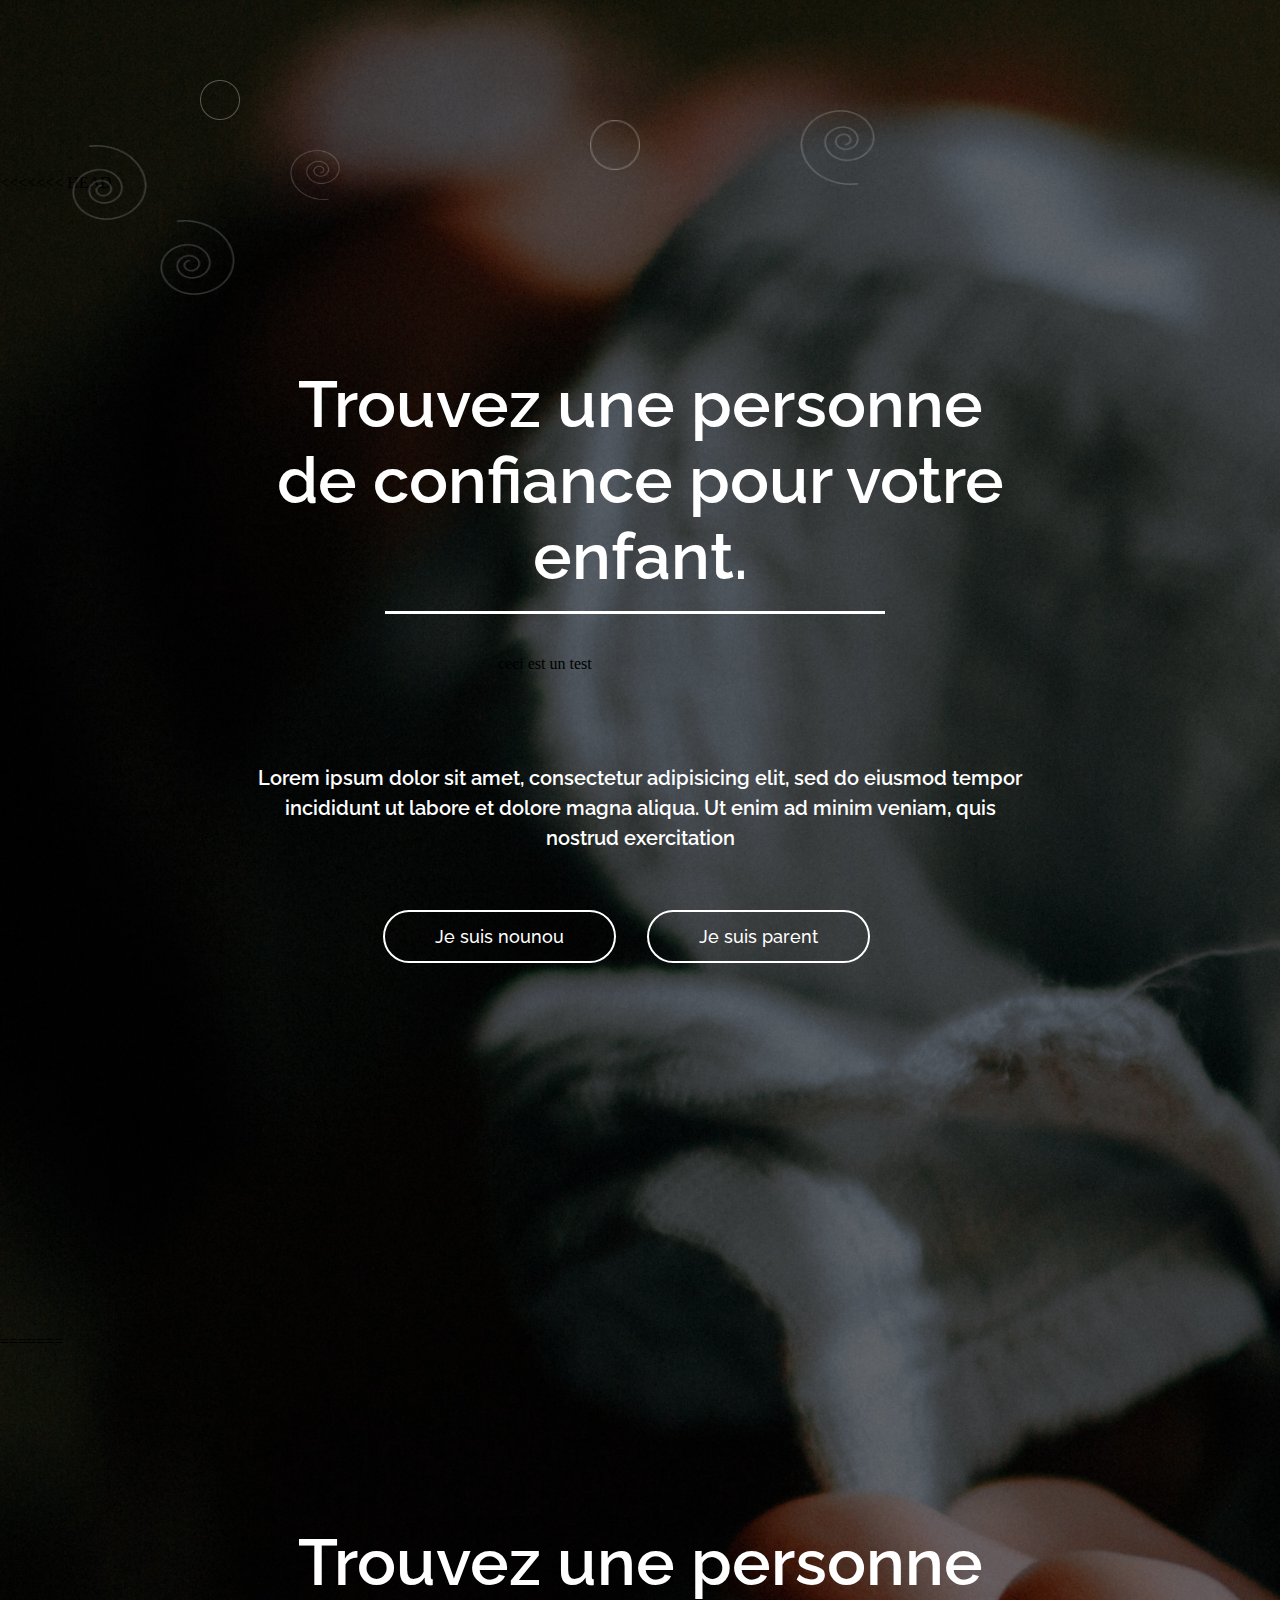
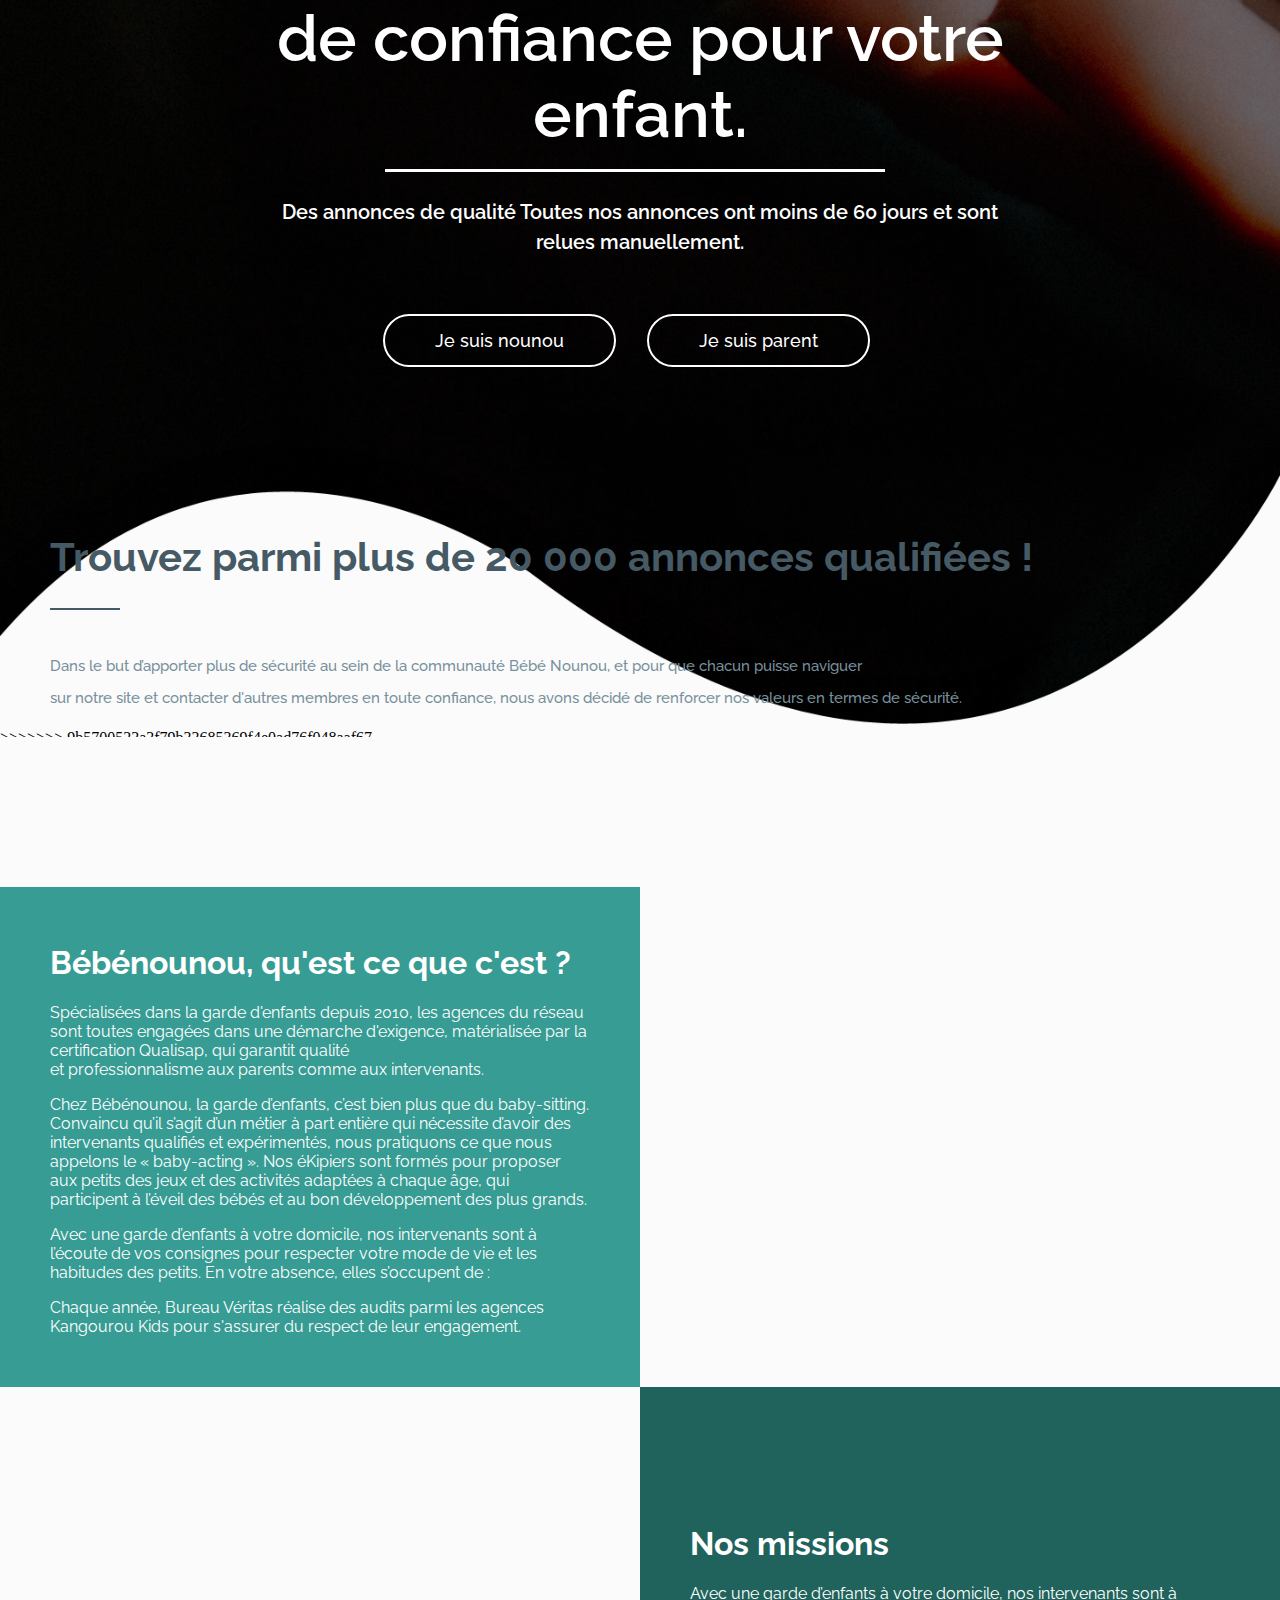
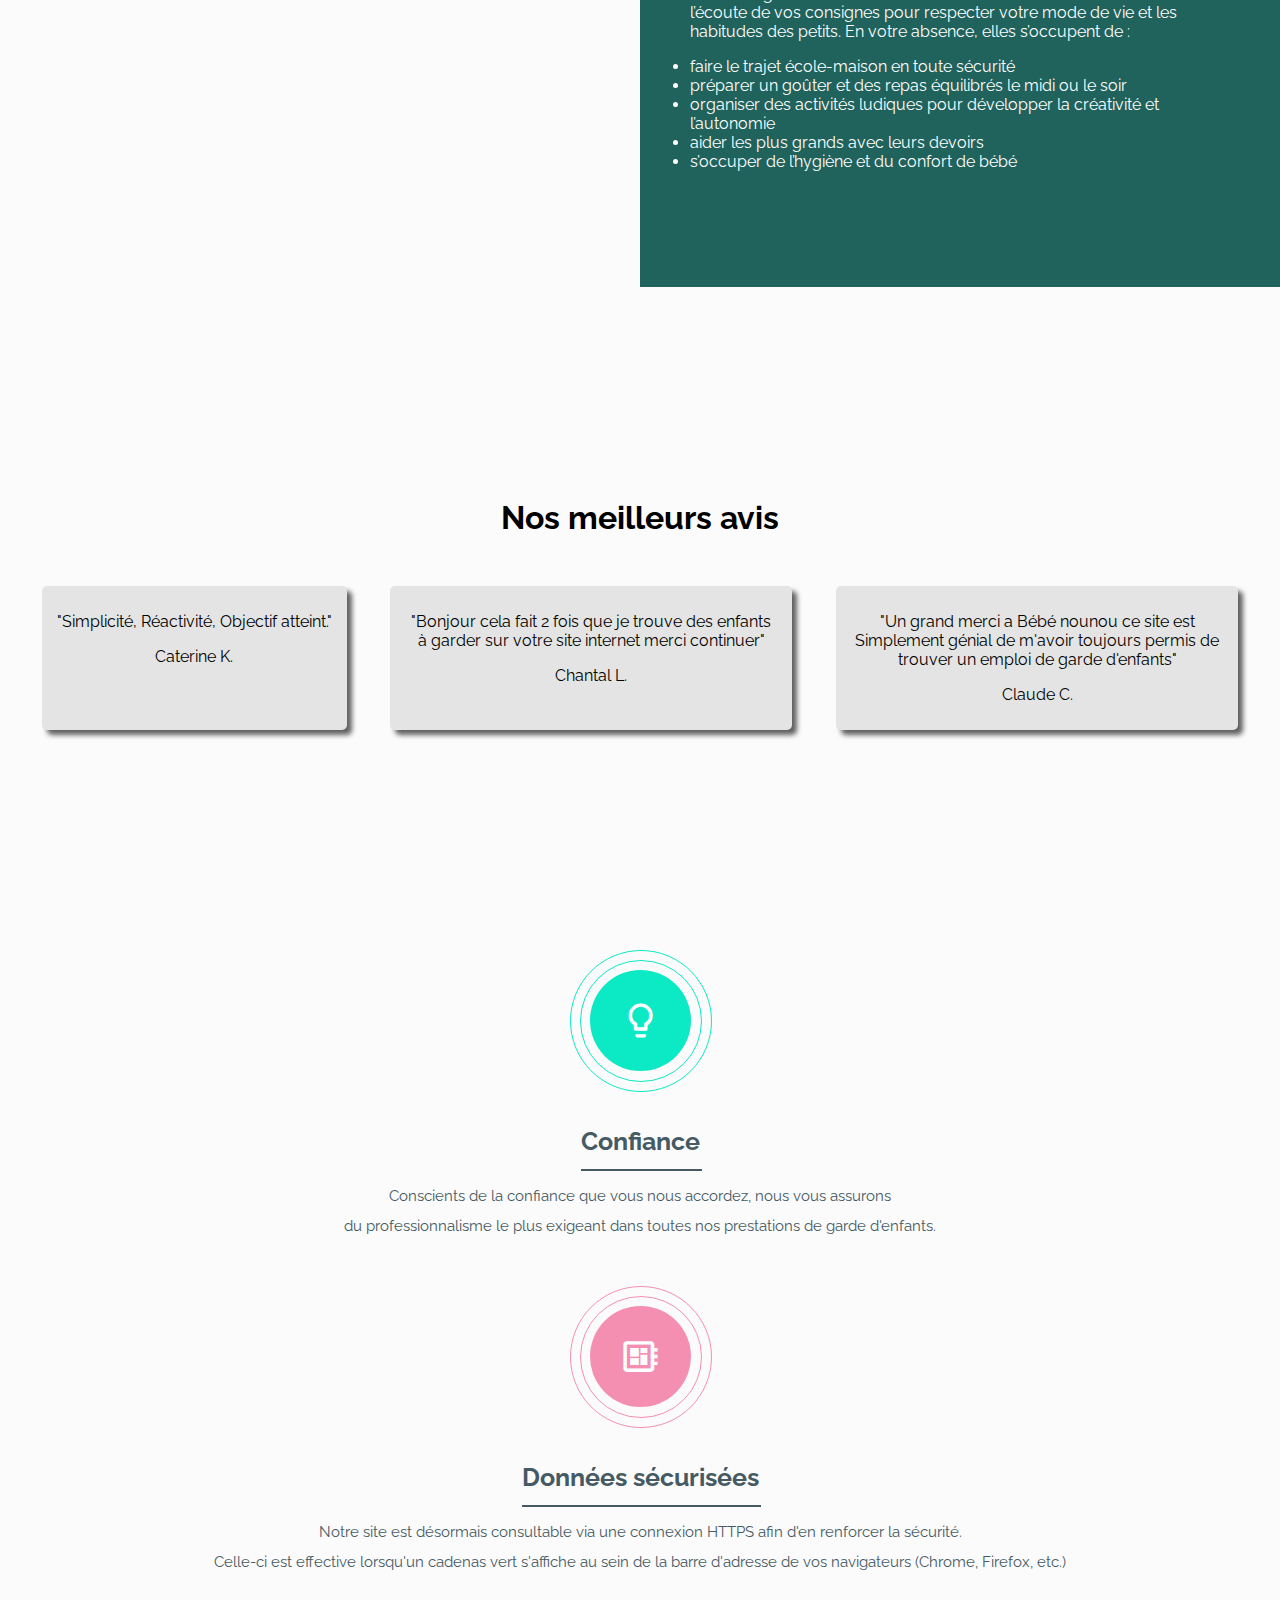
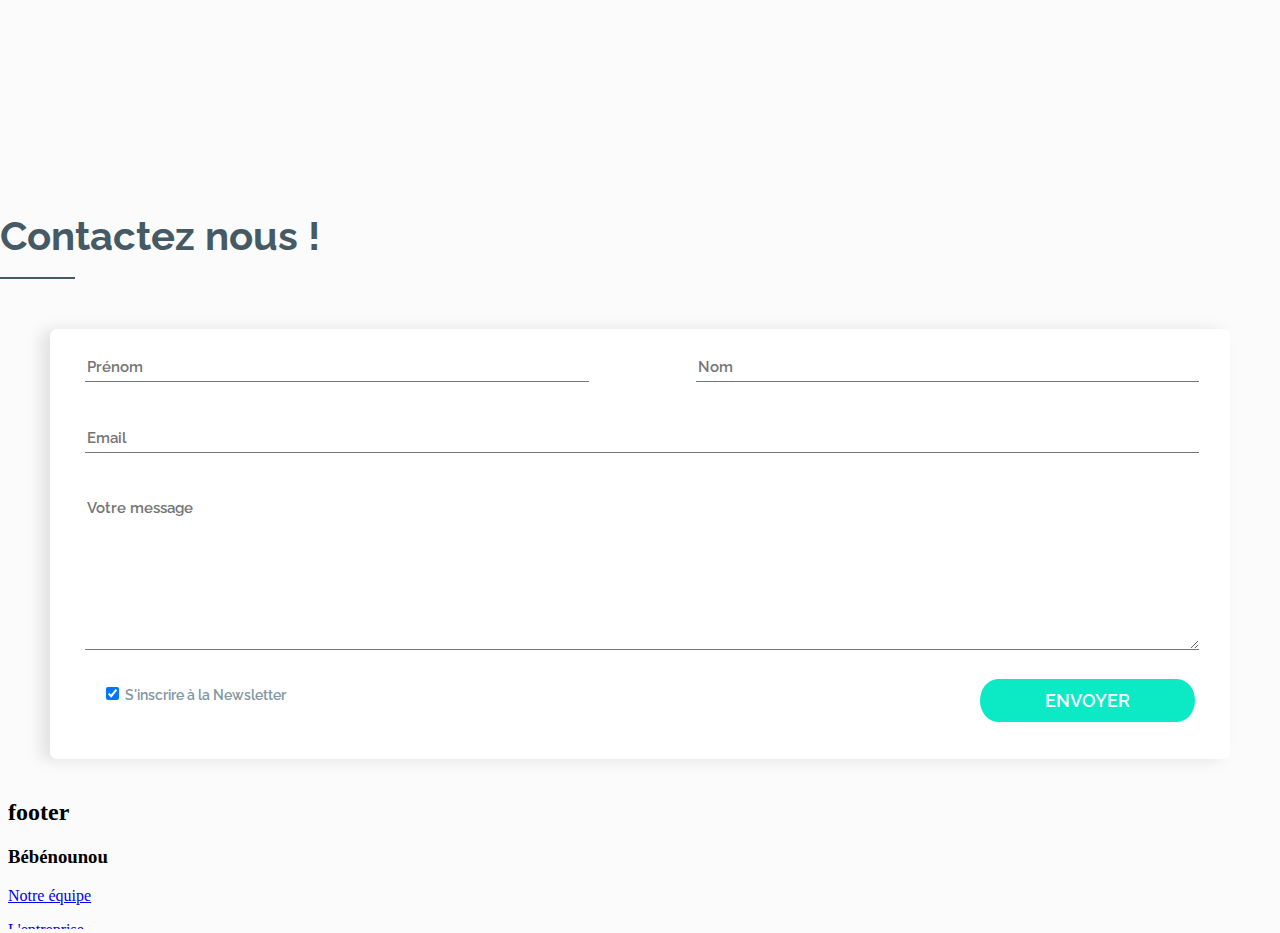
==== index.html @ 06d7672f "problem" ====
<!DOCTYPE html>
<html lang="fr">

<head>
    <meta charset="UTF-8">
    <meta name="viewport" content="width=device-width, initial-scale=1">
    <title>Bébé Nounou</title>
    <link href="https://fonts.googleapis.com/css?family=Croissant+One" rel="stylesheet">
    <link href="https://fonts.googleapis.com/css?family=Raleway:400,500,600,700,800,900" rel="stylesheet">
    <link href="https://fonts.googleapis.com/icon?family=Material+Icons" rel="stylesheet">

    <link rel="stylesheet" href="style.css">
    <link rel="stylesheet" href="responsive.css">
</head>

<body>

<!-- HEADER -->

<div class="wrapper">
    <header class="header">
        <div class="container container-shape-white">
                <img class="shepe1" src="img/shepe1.png" alt="">
                <img class="shepe2" src="img/shepe2.png" alt="">
                <img class="shepe3" src="img/shepe2.png" alt="">
                <img class="shepe4" src="img/shepe2.png" alt="">
                <img class="shepe5" src="img/shepe1.png" alt="">
                <img class="shepe6" src="img/shepe2.png" alt="">
<!-- NAVBAR -->
        <iframe  frameborder=0
                    marginheight=0
                    marginwidth=0
                    hspace=0
                    vspace=0 src="navbar.html" id="navbar" class="navbar-iframe">
        </iframe>

<<<<<<< HEAD
                <div class="row">
                    
                        <div class="header-text">
                            <h1>Trouvez une personne de confiance pour votre enfant.</h1>
                            <iframe src="test.html" title="test" height="100px"></iframe>
                            <p>Lorem ipsum dolor sit amet, consectetur adipisicing elit, sed do eiusmod tempor <br> incididunt ut labore et dolore magna aliqua. Ut enim ad minim veniam, quis <br> nostrud exercitation</p>
                            <button>Je suis nounou</button>
                            <button>Je suis parent</button>
                        </div>
                    
=======
<!-- NAVBAR -->                    
              
        <div class="row row-header-text">

                <div class="header-text">
                        <h1>Trouvez une personne de confiance pour votre enfant.</h1>
                        <p>Des annonces de qualité
                            Toutes nos annonces ont moins de 60 jours et sont relues manuellement.</p>
                        <button>Je suis nounou</button>
                        <button>Je suis parent</button>
                 </div>

        </div>
                <img class="shape-white" src="./img/header-shepe-white.png" alt="">
                <div class="row row-another-text">

                    <div class="another-text">
                        <h3>Trouvez parmi plus de 20 000 annonces qualifiées !</h3>
                        <p>Dans le but d’apporter plus de sécurité au sein de la communauté Bébé Nounou, et pour que
                            chacun puisse naviguer <br> sur notre site et contacter d'autres membres en toute
                            confiance, nous avons décidé de renforcer nos valeurs en termes de sécurité.</p>
                    </div>
>>>>>>> 9b5700523a3f79b33685369f4e0ad76f048aaf67
                </div>
            </div>
    </header>

<!-- HEADER -->

<!-- CONCEPT -->

        <section class="concept">
                <div class="bebenounou concept-text">
                    <div class="concept-text-container">
                        
                        <h1 >Bébénounou, qu'est ce que c'est ?</h1> 
                        <p >Spécialisées dans la garde d'enfants depuis 2010, les agences du réseau<br>sont toutes engagées dans une démarche d'exigence, matérialisée par la certification Qualisap, qui garantit qualité <br> et professionnalisme aux parents comme aux intervenants.
                            <p>Chez Bébénounou, la garde d’enfants, c’est bien plus que du baby-sitting. Convaincu qu’il s’agit d’un métier à part entière qui nécessite d’avoir des intervenants qualifiés et expérimentés, nous pratiquons ce que nous appelons le « baby-acting ». Nos éKipiers sont formés pour proposer aux petits des jeux et des activités adaptées à chaque âge, qui participent à l’éveil des bébés et au bon développement des plus grands. </p>
                            <p>Avec une garde d’enfants à votre domicile, nos intervenants sont à l’écoute de vos consignes pour respecter votre mode de vie et les habitudes des petits. En votre absence, elles s’occupent de : </p>
                            
                            Chaque année, Bureau Véritas réalise des audits parmi les agences Kangourou Kids pour s'assurer du respect de leur engagement.</p>
                        </div>
                    </div>
                    <div class="concept-image concept-image-1"></div>
                    <div class="concept-image concept-image-2"></div>
                    <div class="missions concept-text">
                        <div class="concept-text-container">
                        
                        <h1 >Nos missions</h1>
                        <p>Avec une garde d’enfants à votre domicile, nos intervenants sont à l’écoute de vos consignes pour respecter votre mode de vie et les habitudes des petits. En votre absence, elles s’occupent de : </p>
                        <li>faire le trajet école-maison en toute sécurité</li>
                        <li>préparer un goûter et des repas équilibrés le midi ou le soir</li>
                        <li>organiser des activités ludiques pour développer la créativité et l’autonomie</li>
                        <li>aider les plus grands avec leurs devoirs</li>
                        <li>s’occuper de l’hygiène et du confort de bébé</li>
                    </div>
                  
                </div>
                </section>
                
<!-- CONCEPT -->

<!-- OPINIONS -->

        <section class="opinions">
          <h1>Nos meilleurs avis</h1>
              <div class="text-opinion">
                  <div class="main-content">   
                      <p> "Simplicité, Réactivité, Objectif atteint." </p>
                      <div class="auteur"> <p>Caterine K.</p></div>
                    </div>
                    <div class="main-content">   
                        <p> "Bonjour cela fait 2 fois que je trouve des enfants à garder sur votre site internet merci continuer" </p>
                        <div class="auteur"> <p>Chantal L.</p></div>
                    </div>
                    <div class="main-content">   
                        <p> "Un grand merci a Bébé nounou ce site est Simplement génial de m'avoir toujours permis de trouver un emploi de garde d'enfants" </p>
                        <div class="auteur"> <p>Claude C.</p></div>
                    </div>
            </div>
       
        </section>

<!-- OPINIONS -->

<!-- DEVELOPMENT -->

        <section class="development">
            <div class="container">
                <div class="row ">

                    <div class="design-development one">
                        <i class="material-icons">lightbulb_outline</i>
                        <h2>Confiance</h2>
                        <p>Conscients de la confiance que vous nous accordez, nous vous assurons <br> du professionnalisme le plus exigeant dans toutes nos prestations de garde d'enfants.</p>
                    </div>
                    <div class="design-development two">
                        <i class="material-icons">developer_board</i>
                        <h2>Données sécurisées</h2>
                        <p>Notre site est désormais consultable via une connexion HTTPS afin d'en renforcer la sécurité.<br> Celle-ci est effective lorsqu'un cadenas vert s'affiche au sein de la barre d'adresse de vos navigateurs (Chrome, Firefox, etc.)</p>
                    </div>

                </div>
            </div>
        </section>
        <section class="contact">
            <div class="container">
                <div class="row">
                    <div class="section3">
                        <div class="contact-text">
                            <h2>Contactez nous !</h2>
                        </div>
                    </div>
                    <div class="section3">
                        <div class="contact-form">
                            <form action="#" method="post">
                                <div class="first">
                                    <input type="text" name="" placeholder="Prénom">
                                </div>
                                <div class="last">
                                    <input type="text" name="" placeholder="Nom">
                                </div>
                                <div class="email">
                                    <input type="email" name="" placeholder="Email">
                                </div>
                                <div class="message">
                                    <textarea placeholder="Votre message"></textarea>
                                </div>
                                <div class="checkbox-submit">
                                    <div class="checkbox">
                                        <label><input type="checkbox" name="" checked> S'inscrire à la
                                            Newsletter</label>
                                    </div>
                                    <div class="submit">
                                        <input type="submit" value="ENVOYER">
                                    </div>
                                </div>
                            </form>
                        </div>
                    </div>
                </div>
            </div>
        </section>

<!-- DEVELOPMENT -->

 <!-- FOOTER -->

 <iframe frameborder=0
 src="footer.html" id="footer" class="footer-iframe">
        </iframe>

<!-- FOOTER -->

</body>

</html>
---- style.css ----
body {
  background: #fbfbfb;
  margin: 0;
  padding: 0;
}


iframe {
  border: none;
}


/* HEADER */

/* NAVBAR */

iframe {
  border: none;
}

.navbar-iframe {
  width: 100%;
}

/* NAVBAR */


header::after {
  content: "";
  clear: both;
  display: block;
}

.logo {
  float: left;
  margin: 0;
  width: 150px;
  padding: 50px;
}

.wrapper header.header::before {
  content: "";
  position: absolute;
  top: 0;
  right: 0;
  bottom: 0;
  left: 0;
  background-image: linear-gradient(to bottom right, #000000, #000000);
  opacity: 0.6;
}
.wrapper header.header {
  background-image: url("img/header-bg.jpg");
  background-size: 100% auto;
  background-repeat: no-repeat;
  background-size: cover;
  height: auto;
  overflow: hidden;
  padding-top: 20px;
  position: relative;
}

.wrapper header.header .container {
  position: relative;
}
.wrapper header.header img.shape-white{
  position: absolute;
  width: 100%;
  bottom: -75px;
}


.row-another-text{
  z-index: 50; 
   position: absolute; 
  color: #000000;
  bottom: -10px;
}


.wrapper header.header img.shepe1 {
  left: 200px;
  position: absolute;
  top: 60px;
  width: 40px;
  height: 40px;
}

.wrapper header.header img.shepe2 {
  height: 75px;
  left: 72px;
  position: absolute;
  top: 125px;
  transform: rotate(180deg);
  width: 75px;
}

.wrapper header.header img.shepe3 {
  height: 75px;
  left: 160px;
  position: absolute;
  top: 200px;
  transform: rotate(180deg);
  width: 75px;
}

.wrapper header.header img.shepe4 {
  height: 50px;
  left: 290px;
  position: absolute;
  top: 130px;
  width: 50px;
}

.wrapper header.header img.shepe5 {
  height: 50px;
  left: 590px;
  position: absolute;
  top: 100px;
  width: 50px;
}

.wrapper header.header img.shepe6 {
  height: 75px;
  left: 800px;
  position: absolute;
  top: 90px;
  width: 75px;
}

.wrapper header.header .logo h2 {
  margin: 0;
  padding: 0;
}

.wrapper header.header .logo h2 a {
  font-family: "Croissant One", cursive;
  font-size: 21px;
  font-weight: 400;
  text-decoration: none;
  color: #fff;
}

.wrapper header.header ul .nav .navbar-nav li a {
  font-family: "Raleway", sans-serif;
  font-size: 15px;
  font-weight: 500;
  color: #fff;
  text-transform: uppercase;
}

.wrapper header.header ul .nav .navbar-nav {
  float: right;
}

.wrapper header.header ul .nav .navbar-nav li :hover {
  background: transparent;
}

.wrapper header.header .header-text {
  margin: 0 auto;
  padding-bottom: 200px;
  padding-top: 130px;
  text-align: center;
  width: 770px;
}

.wrapper header.header .header-text h1 {
  color: rgb(255, 255, 255);
  font-family: "Raleway", sans-serif;
  font-size: 65px;
  font-weight: 600;
  margin-bottom: 25px;
  padding-bottom: 20px;
  position: relative;
}

.wrapper header.header .header-text h1::before {
  background: #fff none repeat scroll 0 0;
  bottom: 0;
  content: "";
  height: 3px;
  left: 130px;
  position: absolute;
  width: 500px;
}

.wrapper header.header .header-text p {
  color: #fff;
  font-family: "Raleway", sans-serif;
  font-size: 20px;
  font-weight: 600;
  line-height: 30px;
  margin-bottom: 57px;
}

.wrapper header.header .header-text button {
  background: transparent none repeat scroll 0 0;
  border: 2px solid #fff;
  border-radius: 60px / 61px;
  color: #fff;
  font-family: "Raleway", sans-serif;
  font-size: 18px;
  font-weight: 500;
  margin-bottom: 170px;
  margin-right: 27px;
  padding: 14px 50px;
}

.wrapper header.header .header-text button:hover {
  background: #fff;
  color: #11bdd7;
}

.wrapper header.header .another-text h3 {
  color: #455a64;
  font-family: "Raleway", sans-serif;
  font-size: 40px;
  font-weight: 700;
  padding-bottom: 30px;
  position: relative;
  margin-top: 200px;
  margin-left: 50px;
}

.wrapper header.header .another-text h3::before {
  background: #455a64 none repeat scroll 0 0;
  content: "";
  height: 2px;
  left: 0;
  position: absolute;
  bottom: 0px;
  width: 70px;
}

.wrapper header.header .another-text p {
  color: #78909c;
  font-family: "Raleway", sans-serif;
  font-size: 15px;
  font-weight: 500;
  line-height: 32px;
  margin-top: 15px;
  margin-left: 50px;
}


/* HEADER */

/* CONCEPT */

.concept {
  font-family: "Raleway", sans-serif;
  margin-top: 150px;
  display: flex;
  flex-wrap: wrap;
}
.concept > div {
  width: 50%;
  height: 500px;
}
.concept-text {
  color: white;
  display: flex;
  align-items: center;
}
.concept-text-container {
  padding: 20px 50px;
}
.concept .bebenounou {
  background-color: #379c94;
}
.concept .missions {
  background-color: #20635d;
}
.concept-image {
  background-size: cover;
  background-attachment: fixed;
}

.concept-image-1 {
  background-image: url(./img/bg.jpg);
}
.concept-image-2 {
  
  background-image: url(./img/bg.jpg);
}

/* CONCEPT */

/* OPINIONS */

.opinions {
  font-family: "Raleway", sans-serif;
  padding: 20px;
  margin-top: 170px;
  text-align: center;
}

.text-opinion {
    display: flex;
    flex-wrap: wrap;
    justify-content: space-around;
  font: size 1.5em;
  color: rgb(0, 0, 0);
  margin-top: 50px;
}
.text-opinion .main-content{
    background-color: rgb(228, 228, 228);
    box-shadow: 5px 5px 5px rgb(97, 97, 97);
    border-radius: 5px;
    padding: 10px 15px;
    max-width: 30%;
    margin-bottom: 70px;
}


/* OPINIONS */

/* DEVELOPMENT */
.wrapper section.development {
  padding-bottom: 100px;
  padding-top: 100px;
  position: relative;
}

.wrapper section.development .white {
  bottom: -22px;
  height: 225px;
  overflow: hidden;
}

.wrapper section.development .design-development {
  text-align: center;
  padding-top: 50px;
}

.wrapper section.development .design-development i {
  font-size: 41px;
  background: #f48fb1;
  color: #fff;
  padding: 30px;
  border-radius: 50%;
  position: relative;
}

.wrapper section.development .design-development i::after {
  border: 1px solid #f48fb1;
  content: "";
  height: 120px;
  left: -10px;
  position: absolute;
  top: -10px;
  width: 120px;
  border-radius: 50%;
}

.wrapper section.development .design-development i::before {
  border: 1px solid #f48fb1;
  content: "";
  height: 140px;
  left: -20px;
  position: absolute;
  top: -20px;
  width: 140px;
  border-radius: 50%;
}

.wrapper section.development .design-development.one i {
  background: #0ceac5;
}

.wrapper section.development .design-development.one i::after,
.wrapper section.development .design-development.one i::before {
  border: 1px solid #0ceac5;
}

.wrapper section.development .design-development.three i {
  background: #82b1ff;
}

.wrapper section.development .design-development h2 {
  position: relative;
  color: #455a64;
  font-family: "Raleway", sans-serif;
  font-size: 25px;
  font-weight: 700;
  margin: 55px auto 25px;
  width: fit-content;
  width: -moz-fit-content;
  width: -webkit-fit-content;
  width: -o-fit-content;
}

.wrapper section.development .design-development h2::before {
  border: 1px solid #455a64;
  bottom: -15px;
  content: "";
  position: absolute;
  width: 100%;
}

.wrapper section.development .design-development p {
  color: #455a64;
  font-family: "Raleway", sans-serif;
  font-size: 15px;
  font-weight: 400;
  line-height: 30px;
}

/* DEVELOPMENT */

/* CONTACT */

.wrapper section.contact {
  height: auto;
  overflow: hidden;
  padding: 20px 0;
  position: relative;
}

.wrapper section.contact .blue {
  bottom: 116px;
  height: 390px;
  position: absolute;
  width: 100%;
}

.wrapper section.contact .blue img,
.wrapper section.contact .white img {
  width: 100%;
}

.wrapper section.contact .white {
  bottom: 88px;
  height: 335px;
  width: 100%;
}

.wrapper section.contact .contact-text {
  margin-top: 100px;
}

.wrapper section.contact .contact-text h2 {
  color: #455a64;
  font-family: "Raleway", sans-serif;
  font-size: 40px;
  font-weight: 700;
  padding-bottom: 20px;
  position: relative;
}

.wrapper section.contact .contact-text h2::before {
  background: #455a64 none repeat scroll 0 0;
  bottom: 0;
  content: "";
  height: 2px;
  left: 0px;
  position: absolute;
  width: 75px;
}

.wrapper section.contact .contact-text p {
  color: #92a5af;
  font-family: "Raleway", sans-serif;
  font-size: 15px;
  font-weight: 600;
  padding-top: 5px;
}

.wrapper section.contact .contact-form {
  background: #fff none repeat scroll 0 0;
  margin-left: 50px;
  margin-right: 50px;
  margin-top: 50px;
  padding: 20px 35px 35px;
  box-shadow: -9px 1px 15px rgba(0, 0, 0, 0.1);
  border-radius: 7px;
}

.wrapper section.contact .contact-form .first {
  margin-right: 10%;
  float: left;
}

.wrapper section.contact .contact-form .last {
  float: right;
}

.wrapper section.contact .contact-form .first,
.wrapper section.contact .contact-form .last {
  padding-top: 8px;
  width: 45%;
}

.wrapper section.contact .contact-form input[type="text"] {
  background: transparent none repeat scroll 0 0;
  border-color: -moz-use-text-color -moz-use-text-color #cfd8dc;
  border-image: none;
  border-style: none none solid;
  border-width: medium medium 1px;
  color: #404548;
  font-family: "Raleway", sans-serif;
  font-size: 15px;
  font-weight: 600;
  padding-bottom: 5px;
  width: 100%;
  -moz-border-bottom-colors: none;
  -moz-border-left-colors: none;
  -moz-border-right-colors: none;
  -moz-border-top-colors: none;
  -webkit-border-bottom-colors: none;
  -webkit-border-left-colors: none;
  -webkit-border-right-colors: none;
  -webkit-border-top-colors: none;
  -o-border-bottom-colors: none;
  -o-border-left-colors: none;
  -o-border-right-colors: none;
  -o-border-top-colors: none;
}

.wrapper section.contact .contact-form input[type="email"] {
  background: transparent none repeat scroll 0 0;
  border-color: -moz-use-text-color -moz-use-text-color #cfd8dc;
  border-image: none;
  border-style: none none solid;
  border-width: medium medium 1px;
  color: #404548;
  font-family: "Raleway", sans-serif;
  font-size: 15px;
  font-weight: 600;
  padding-top: 47px;
  padding-bottom: 5px;
  width: 100%;
  -moz-border-bottom-colors: none;
  -moz-border-left-colors: none;
  -moz-border-right-colors: none;
  -moz-border-top-colors: none;
  -webkit-border-bottom-colors: none;
  -webkit-border-left-colors: none;
  -webkit-border-right-colors: none;
  -webkit-border-top-colors: none;
  -o-border-bottom-colors: none;
  -o-border-left-colors: none;
  -o-border-right-colors: none;
  -o-border-top-colors: none;
}

.wrapper section.contact .contact-form .message textarea {
  background: transparent none repeat scroll 0 0;
  border-color: -moz-use-text-color -moz-use-text-color #cfd8dc;
  border-image: none;
  border-style: none none solid;
  border-width: medium medium 1px;
  color: #404548;
  font-family: "Raleway", sans-serif;
  font-size: 15px;
  font-weight: 600;
  height: 145px;
  padding-bottom: 5px;
  padding-top: 46px;
  width: 100%;
  -moz-border-bottom-colors: none;
  -moz-border-left-colors: none;
  -moz-border-right-colors: none;
  -moz-border-top-colors: none;
  -webkit-border-bottom-colors: none;
  -webkit-border-left-colors: none;
  -webkit-border-right-colors: none;
  -webkit-border-top-colors: none;
  -o-border-bottom-colors: none;
  -o-border-left-colors: none;
  -o-border-right-colors: none;
  -o-border-top-colors: none;
}

.wrapper section.contact .contact-form .checkbox {
  float: left;
  margin-left: 17px;
  padding-top: 30px;
  width: 200px;
  color: #8197a3;
  font-family: "Raleway", sans-serif;
  font-size: 14px;
  font-weight: 600;
}

.wrapper section.contact .contact-form .submit {
  float: right;
  padding-top: 25px;
}

.wrapper section.contact .contact-form input[type="submit"] {
  background: #0ceac5 none repeat scroll 0 0;
  border: medium none;
  border-radius: 25px / 30px;
  color: #fff;
  font-family: "Raleway", sans-serif;
  font-size: 18px;
  font-weight: 600;
  padding: 11px 65px;
}

.wrapper section.contact .contact-form .checkbox-submit {
  padding-bottom: 70px;
}

/* CONTACT */

/* FOOTER */

iframe {
  border: none;
}

.footer-iframe {
  width: 100%;
  height: 100%;
}

/* FOOTER */
---- responsive.css ----
@media (min-width: 375px) and (max-width: 812px) {
   
    /* HEADER */
    .wrapper header.header .header-text h1 {
        width:300px;
        padding: 3px;
        margin: 40px;
        font-size: 2.5em;  
        word-wrap: break-word;  
    }

    .wrapper header.header .header-text p {
        width:350px;
        padding: 5px;
        margin: 10px;
        margin-top: 70px;
        font-size: 1em; 
        word-wrap: break-word;  
    }

    .wrapper header.header .header-text button {       
        margin-bottom: 10px;
        margin-left: 80px;
        margin-top: 80px;
        display: flex;
        flex-wrap: wrap;

    }

    .wrapper header.header .header-text {
        padding-top: 30px;
        padding-bottom: 50px;
    }
    .wrapper header.header .another-text h3 {       
        font-size: 2em;
        margin-left: 40px;
       margin-top: 80px;
    }

    .wrapper header.header .another-text p {
        font-size: 1em;
        margin: 10px;
        margin-bottom: 100px;

    }

    .wrapper header.header img.shape-white{
       display: none;
      }


.row-another-text{
       position: relative;
    }

 /* HEADER */

 /* CONCEPT */

.concept {
margin: 0%;
}
 
.concept .bebenounou {
height: 850px;
margin-top: 100px;
    
      }
    
 .concept > div {
width: 100%;
font-size: 15px;
          }
         
.concept-image-1 {
 display: none;
          }

.concept-image-2 {
 display: none;
    
        }
/* CONCEPT */

}
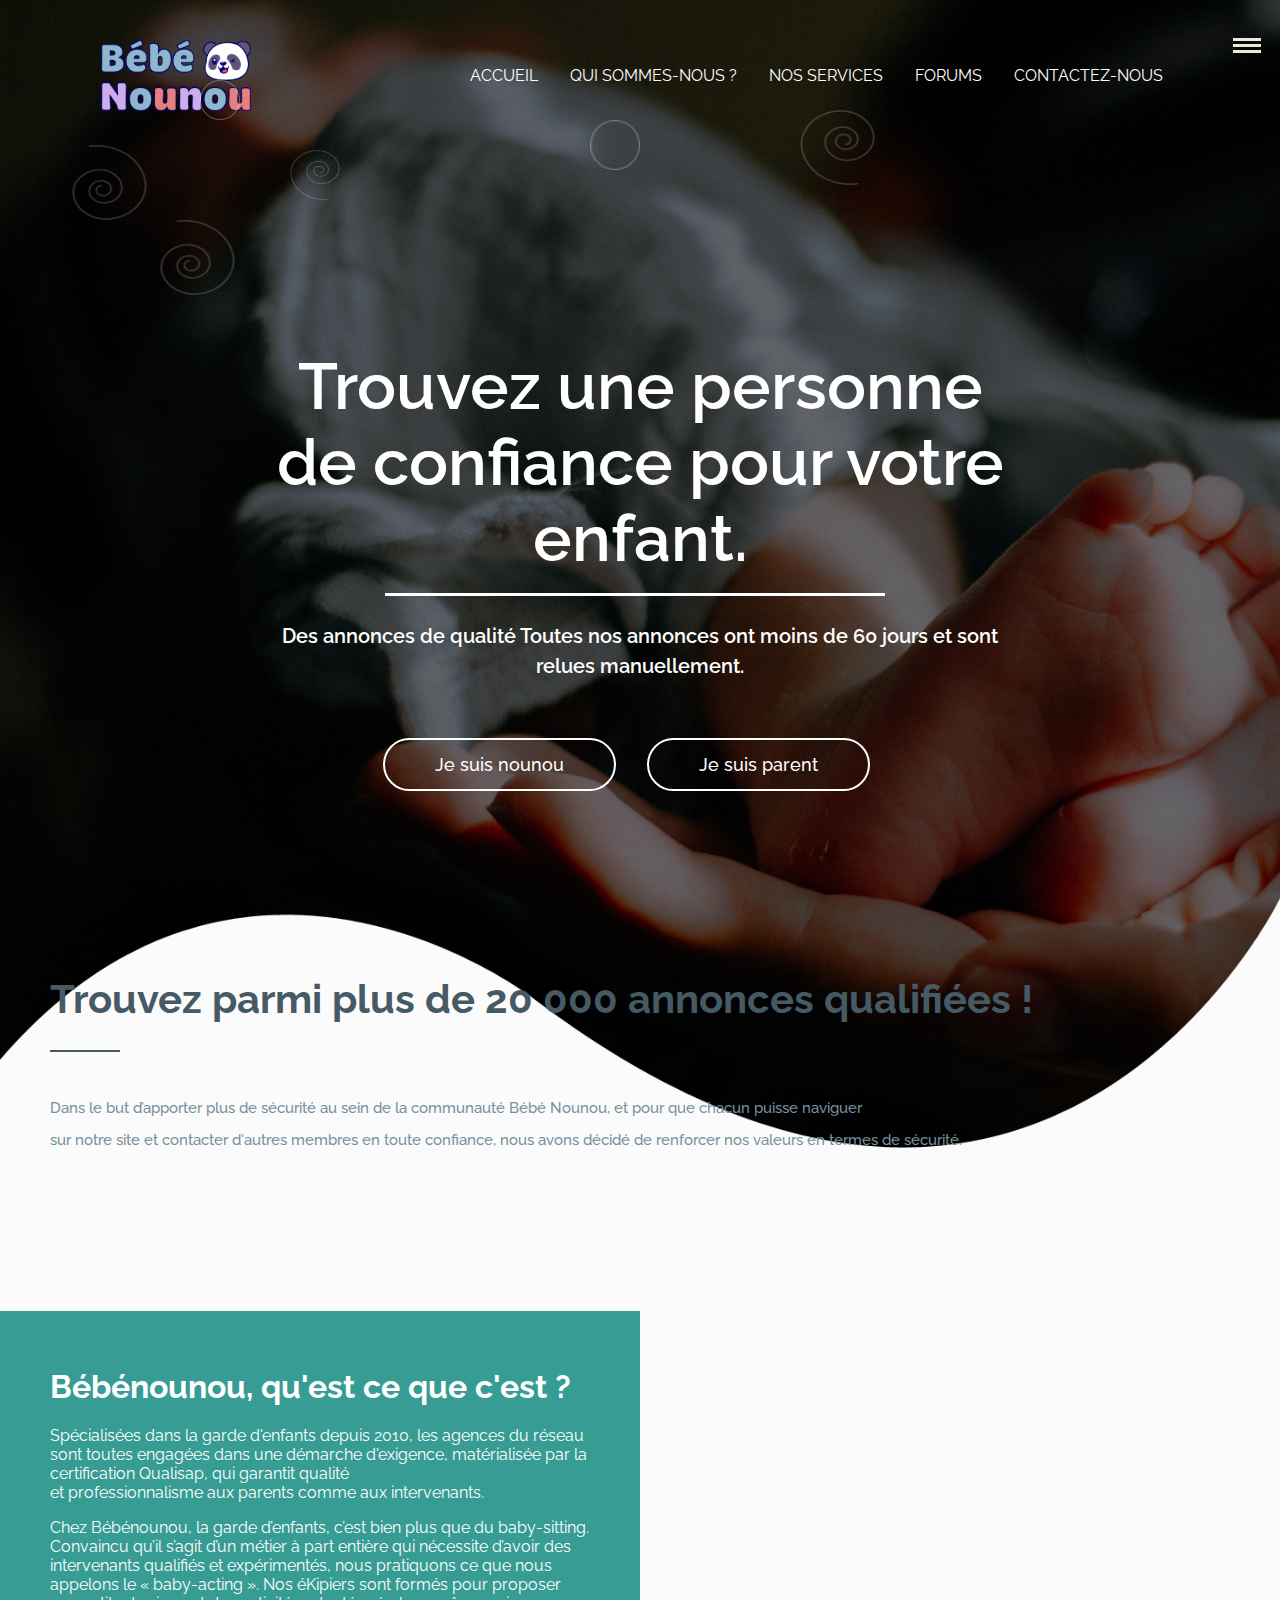
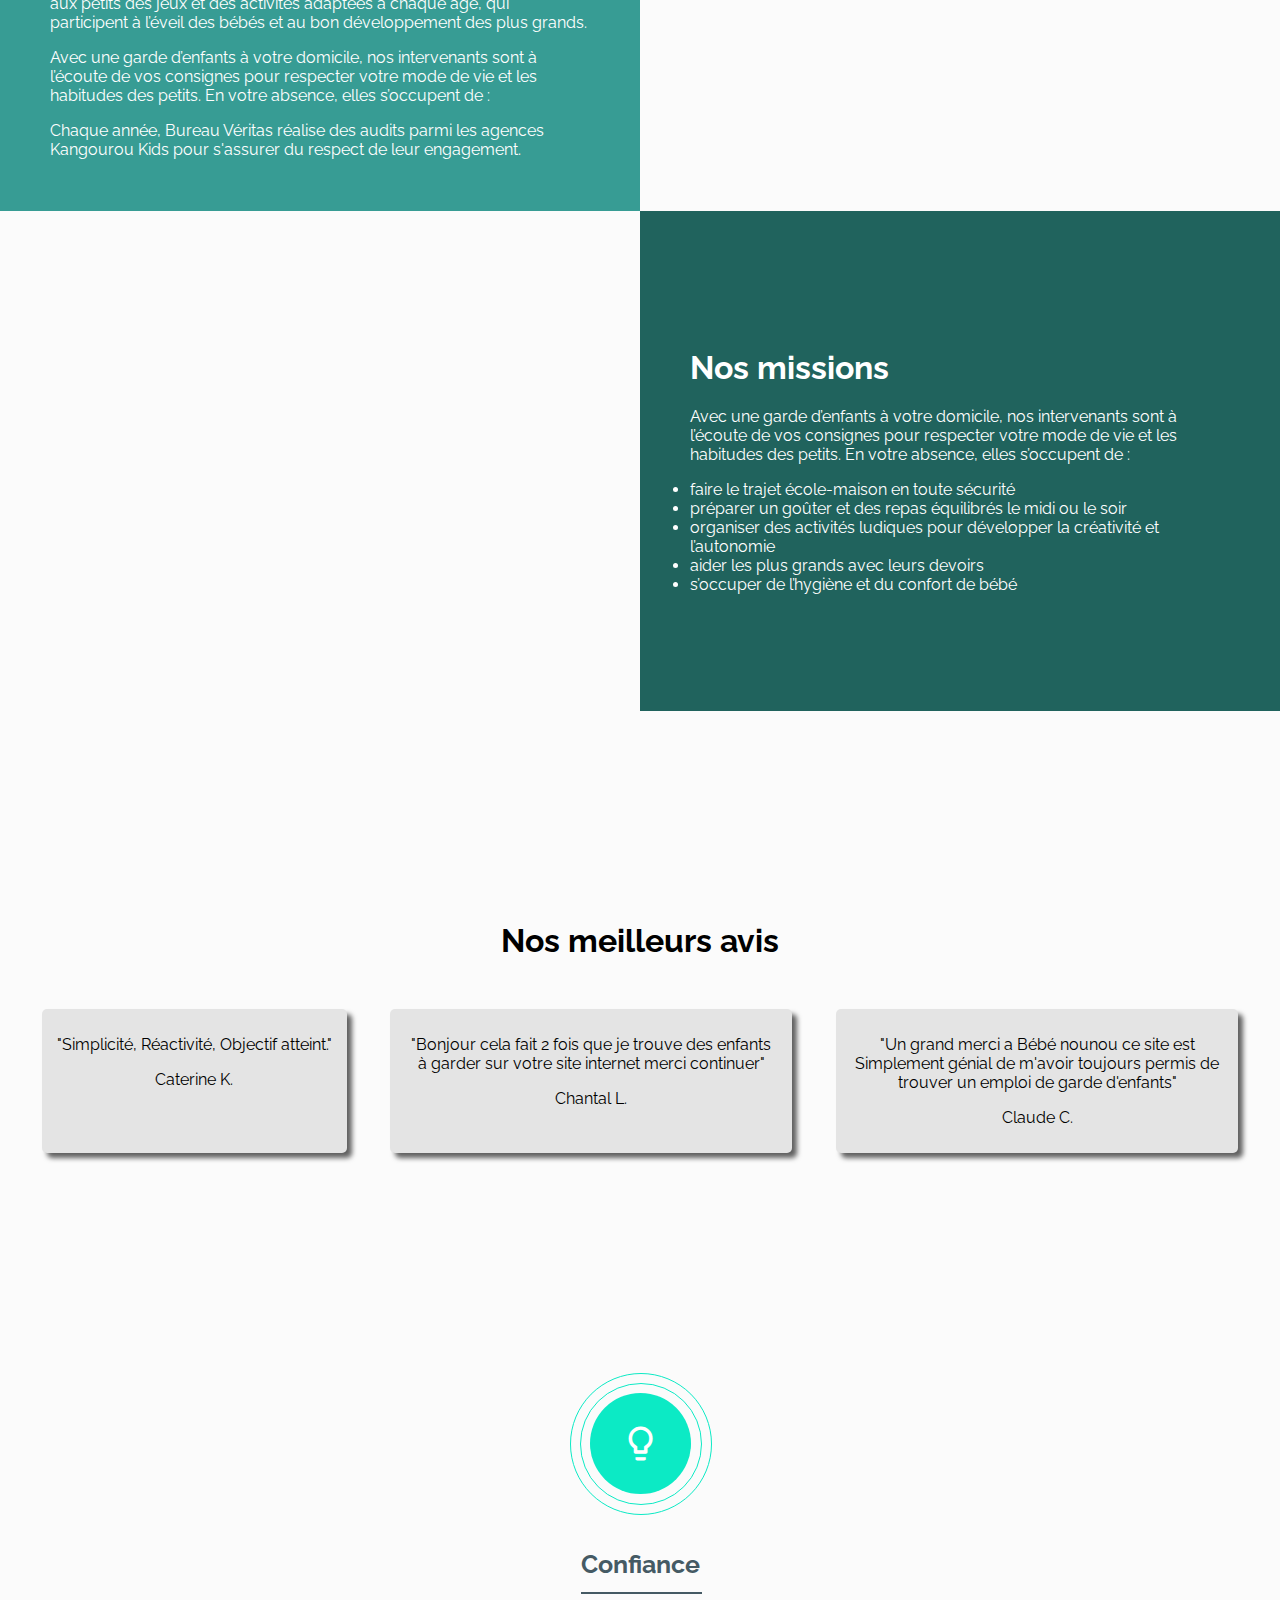
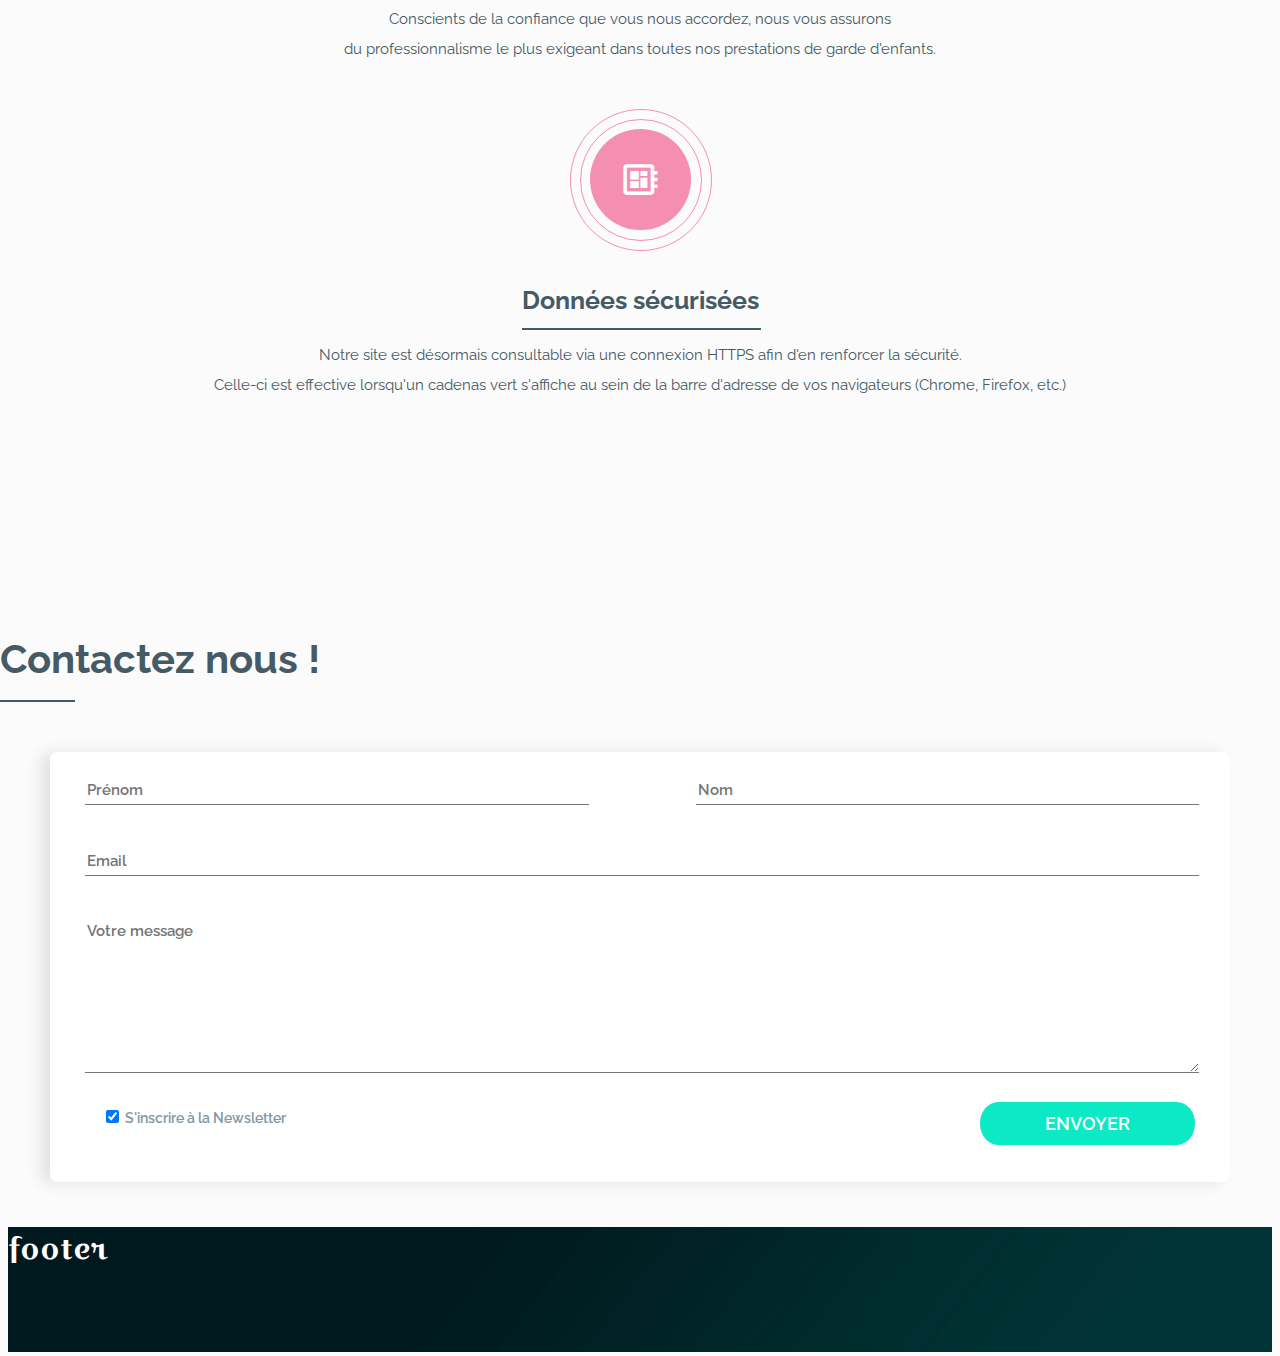
==== commit c836c163: "repair double" ====
--- a/index.html
+++ b/index.html
@@ -34,18 +34,6 @@
                     vspace=0 src="navbar.html" id="navbar" class="navbar-iframe">
         </iframe>
 
-<<<<<<< HEAD
-                <div class="row">
-                    
-                        <div class="header-text">
-                            <h1>Trouvez une personne de confiance pour votre enfant.</h1>
-                            <iframe src="test.html" title="test" height="100px"></iframe>
-                            <p>Lorem ipsum dolor sit amet, consectetur adipisicing elit, sed do eiusmod tempor <br> incididunt ut labore et dolore magna aliqua. Ut enim ad minim veniam, quis <br> nostrud exercitation</p>
-                            <button>Je suis nounou</button>
-                            <button>Je suis parent</button>
-                        </div>
-                    
-=======
 <!-- NAVBAR -->                    
               
         <div class="row row-header-text">
@@ -68,7 +56,6 @@
                             chacun puisse naviguer <br> sur notre site et contacter d'autres membres en toute
                             confiance, nous avons décidé de renforcer nos valeurs en termes de sécurité.</p>
                     </div>
->>>>>>> 9b5700523a3f79b33685369f4e0ad76f048aaf67
                 </div>
             </div>
     </header>
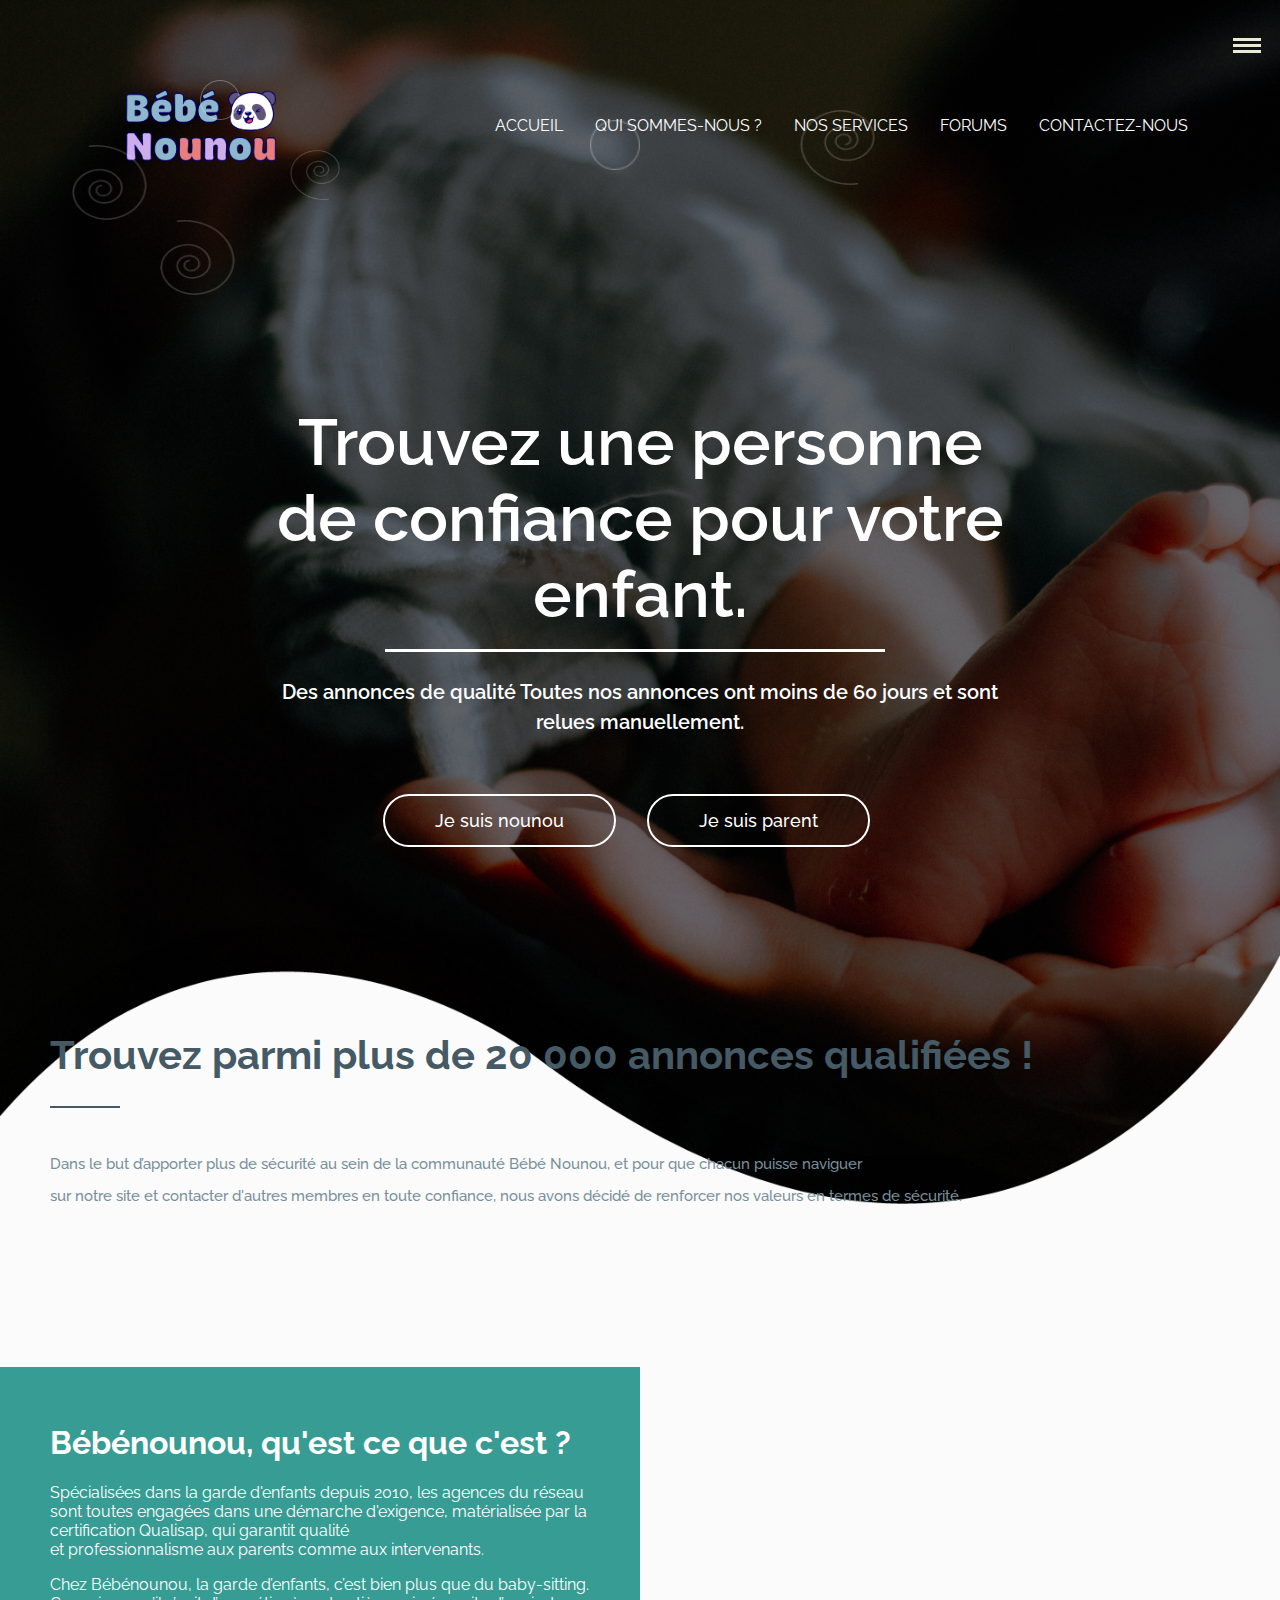
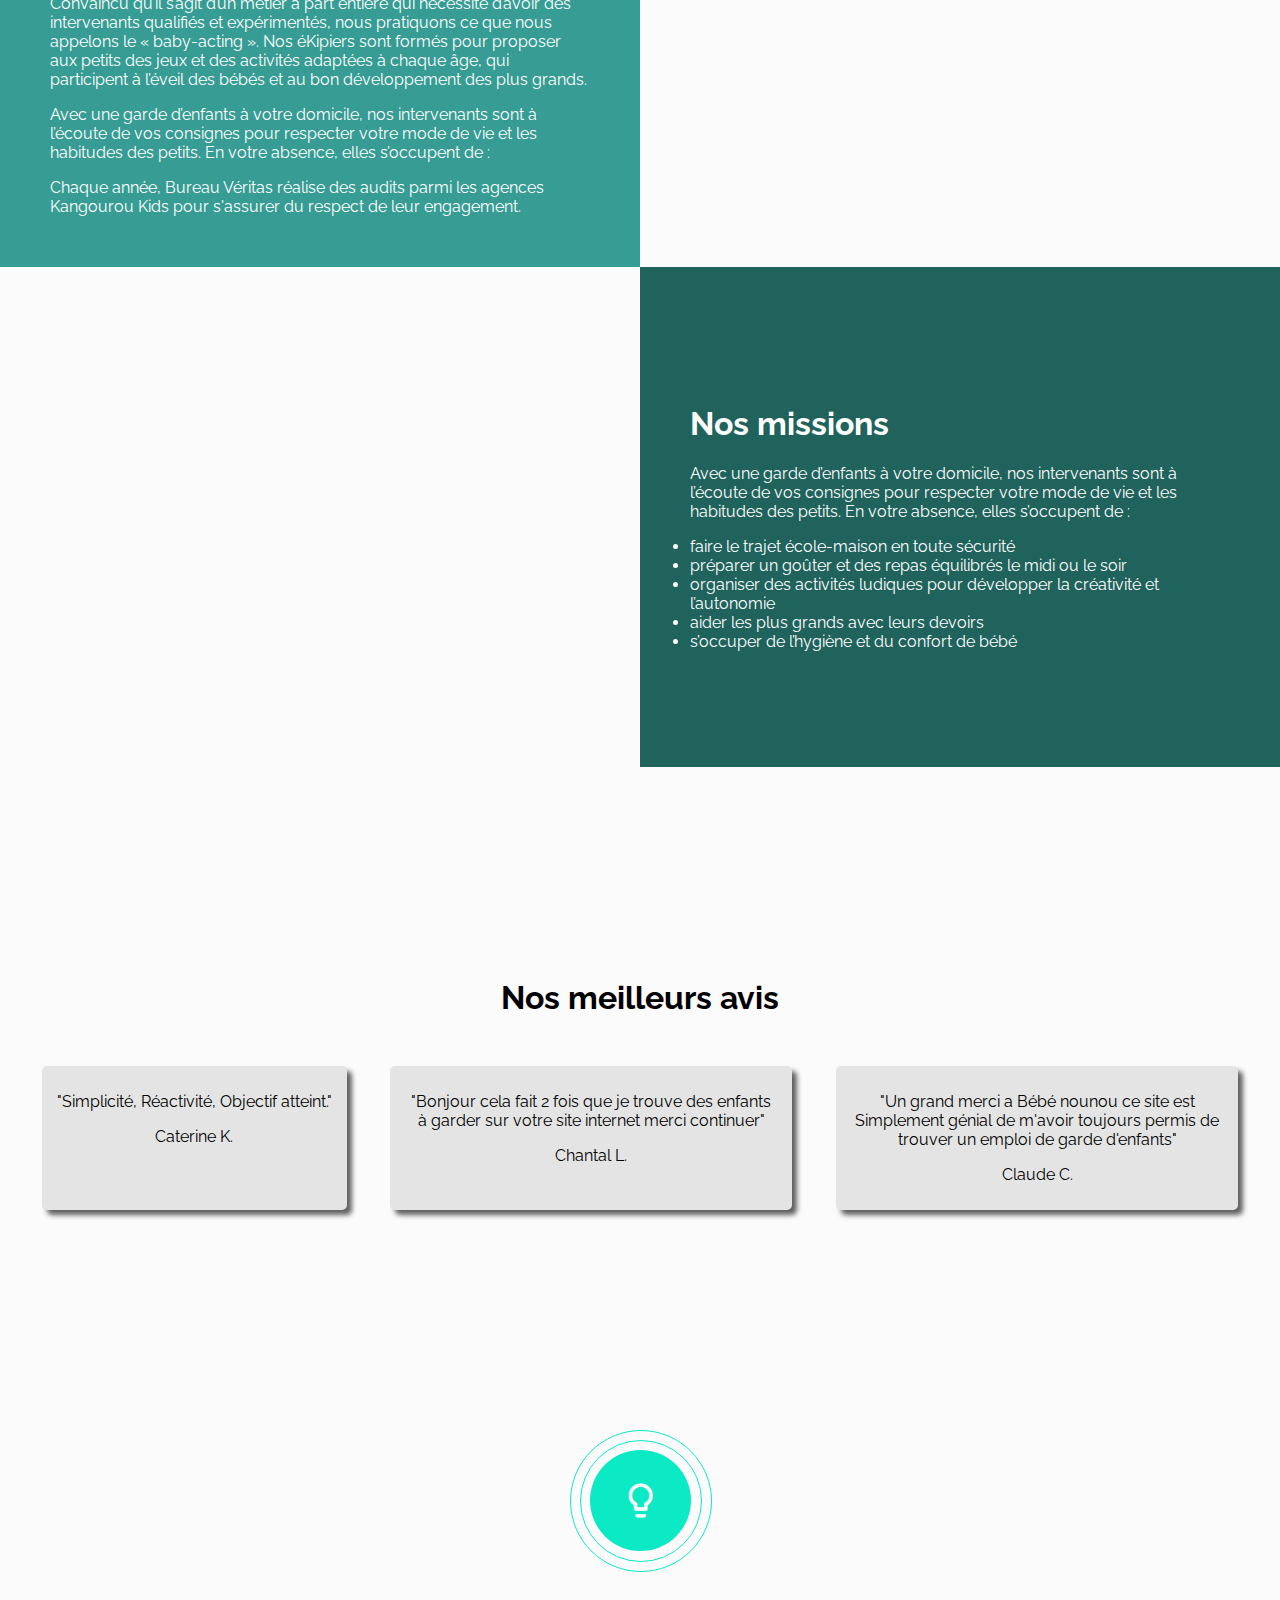
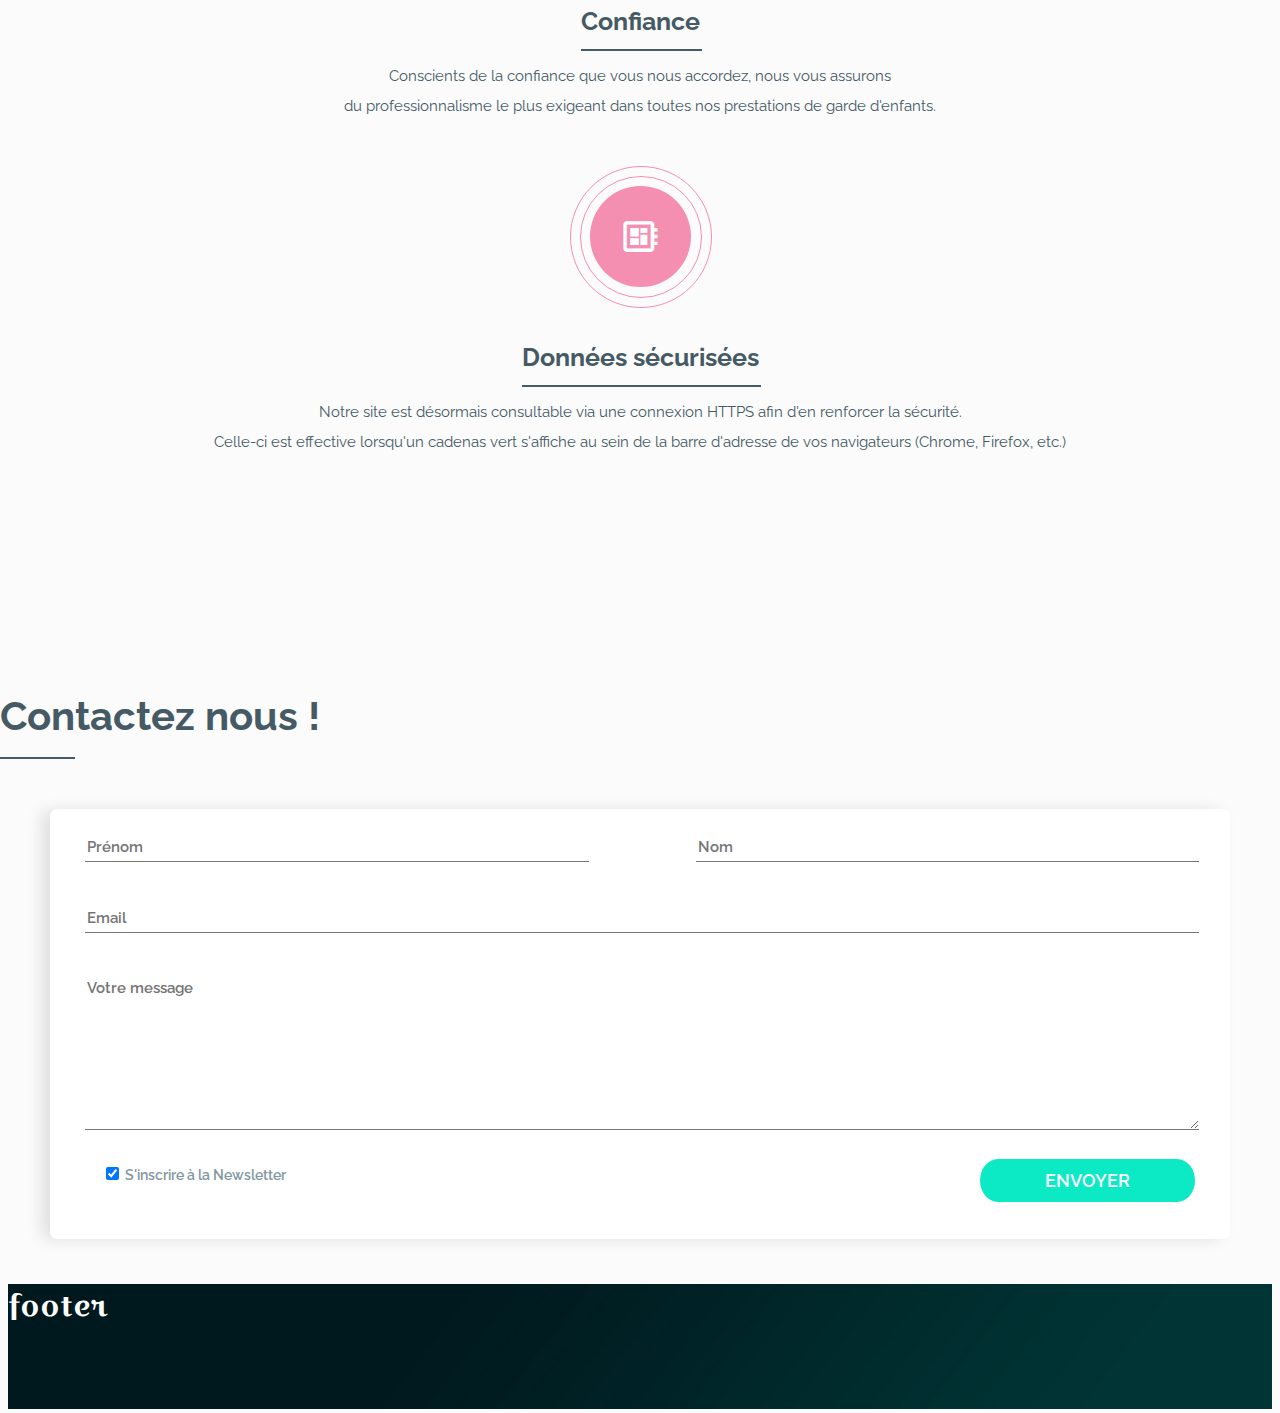
==== commit 4ff92b2d: "removed iframe" ====
--- a/index.html
+++ b/index.html
@@ -27,12 +27,21 @@
                 <img class="shepe5" src="img/shepe1.png" alt="">
                 <img class="shepe6" src="img/shepe2.png" alt="">
 <!-- NAVBAR -->
-        <iframe  frameborder=0
-                    marginheight=0
-                    marginwidth=0
-                    hspace=0
-                    vspace=0 src="navbar.html" id="navbar" class="navbar-iframe">
-        </iframe>
+<div class="nav">
+    <img class="logo" src="img/logo.png" alt="" />
+    <div class="main-nav">
+          <a href="#">Accueil</a>
+          <a href="#">Qui sommes-nous ?</a>
+          <a href="#">Nos services</a>
+          <a href="test">Forums</a>
+          <a href="form.html">Contactez-nous</a>
+    </div>
+    <div class="menu-toggle">
+      <div class="hamburger">
+          
+      </div>
+    </div>
+</div>
 
 <!-- NAVBAR -->                    
               
@@ -42,7 +51,7 @@
                         <h1>Trouvez une personne de confiance pour votre enfant.</h1>
                         <p>Des annonces de qualité
                             Toutes nos annonces ont moins de 60 jours et sont relues manuellement.</p>
-                        <button>Je suis nounou</button>
+                        <a href="form.html"><button>Je suis nounou</button></a>
                         <button>Je suis parent</button>
                  </div>
 
--- a/style.css
+++ b/style.css
@@ -21,7 +21,262 @@
 .navbar-iframe {
   width: 100%;
 }
-
+/*  NAVBAR  */
+
+.nav {
+  display: flex;
+  align-items: center;
+  justify-content: space-around;
+  font-family: "Raleway", Times, serif; 
+  padding: 20px 0;
+}
+
+.logo {
+  width: 150px;
+}
+
+
+.main-nav  {
+  display: flex;
+}
+
+
+.main-nav a {
+    color: white;
+    display: block;
+    padding: 1em 1em;
+    text-decoration: none;
+    text-transform: uppercase;
+  }
+  
+  .main-nav a:hover,
+  .main-nav a:focus{
+      background: #e4b363;
+      color: #464655; 
+  }
+  
+
+.nav-icon {
+  display: inline-block;
+  font-size: 1.3em;
+  margin-right: .5em;
+  text-align: center;
+  width: 1.1em;
+  color: rgba(255,255,255,0.45);
+}
+
+.menu-toggle {
+  padding: 1em;
+  position: absolute;
+  top: 0.5em;
+  right: 0.2em;
+  cursor: pointer;
+}
+
+.hamburger,
+.hamburger::before,
+.hamburger::after{
+  content: "";
+  display: block;
+  background: #ebebd3;
+  height: 3px;
+  width: 1.75em;
+  transition: all ease-in-out 500ms;
+}
+
+.hamburger::before {
+  transform: translateY(-6px);
+}
+
+.hamburger::after {
+  transform: translateY(3px);
+}
+
+.open .hamburger {
+  transform: rotate(45deg) ;
+}
+
+.open .hamburger::before {
+  opacity: 0;
+}
+
+.open .hamburger::after {
+  transform: rotate(90deg) translateY(3px);
+}
+
+@media only screen and (min--width: 375px) 
+and (min--height: 812px) {
+  
+  .menu-toggle {
+    display: none;
+  }
+  
+  .main-nav {
+    height: auto;
+    position: relative;
+    background: transparent;
+    float: right;
+  }
+  
+  .main-nav a {
+    display: inline-block;
+    border: none;
+  }
+  
+  .main-nav a {
+    padding: 0;
+    margin-left: 2em;
+  }
+  
+  .main-nav a:hover,.main-nav a:focus {
+    background: transparent;
+  }
+  
+  .nav-icon {
+    display: none;
+  }
+
+
+.navbar {
+  position: fixed;
+  border: none;
+  top: 0; 
+  right: 0;
+  bottom: 0; 
+  left: 0;
+  width: 100%;
+  
+
+}}
+/* NAVBAR */
+/*  NAVBAR  */
+
+.nav {
+    display: flex;
+    align-items: center;
+    justify-content: space-around;
+    font-family: "Raleway", Times, serif; 
+    padding: 20px 0;
+  }
+  
+  .logo {
+    width: 150px;
+  }
+  
+  
+  .main-nav  {
+    display: flex;
+  }
+
+
+  .main-nav a {
+      color: white;
+      display: block;
+      padding: 1em 1em;
+      text-decoration: none;
+      text-transform: uppercase;
+    }
+    
+    .main-nav a:hover,
+    .main-nav a:focus{
+        background: #e4b363;
+        color: #464655; 
+    }
+    
+  
+  .nav-icon {
+    display: inline-block;
+    font-size: 1.3em;
+    margin-right: .5em;
+    text-align: center;
+    width: 1.1em;
+    color: rgba(255,255,255,0.45);
+  }
+  
+  .menu-toggle {
+    padding: 1em;
+    position: absolute;
+    top: 0.5em;
+    right: 0.2em;
+    cursor: pointer;
+  }
+  
+  .hamburger,
+  .hamburger::before,
+  .hamburger::after{
+    content: "";
+    display: block;
+    background: #ebebd3;
+    height: 3px;
+    width: 1.75em;
+    transition: all ease-in-out 500ms;
+  }
+  
+  .hamburger::before {
+    transform: translateY(-6px);
+  }
+  
+  .hamburger::after {
+    transform: translateY(3px);
+  }
+  
+  .open .hamburger {
+    transform: rotate(45deg) ;
+  }
+  
+  .open .hamburger::before {
+    opacity: 0;
+  }
+  
+  .open .hamburger::after {
+    transform: rotate(90deg) translateY(3px);
+  }
+  
+  @media only screen and (min--width: 375px) 
+  and (min--height: 812px) {
+    
+    .menu-toggle {
+      display: none;
+    }
+    
+    .main-nav {
+      height: auto;
+      position: relative;
+      background: transparent;
+      float: right;
+    }
+    
+    .main-nav a {
+      display: inline-block;
+      border: none;
+    }
+    
+    .main-nav a {
+      padding: 0;
+      margin-left: 2em;
+    }
+    
+    .main-nav a:hover,.main-nav a:focus {
+      background: transparent;
+    }
+    
+    .nav-icon {
+      display: none;
+    }
+  
+
+  .navbar {
+    position: fixed;
+    border: none;
+    top: 0; 
+    right: 0;
+    bottom: 0; 
+    left: 0;
+    width: 100%;
+    
+  
+}}
+  /* NAVBAR */
 /* NAVBAR */
 
 
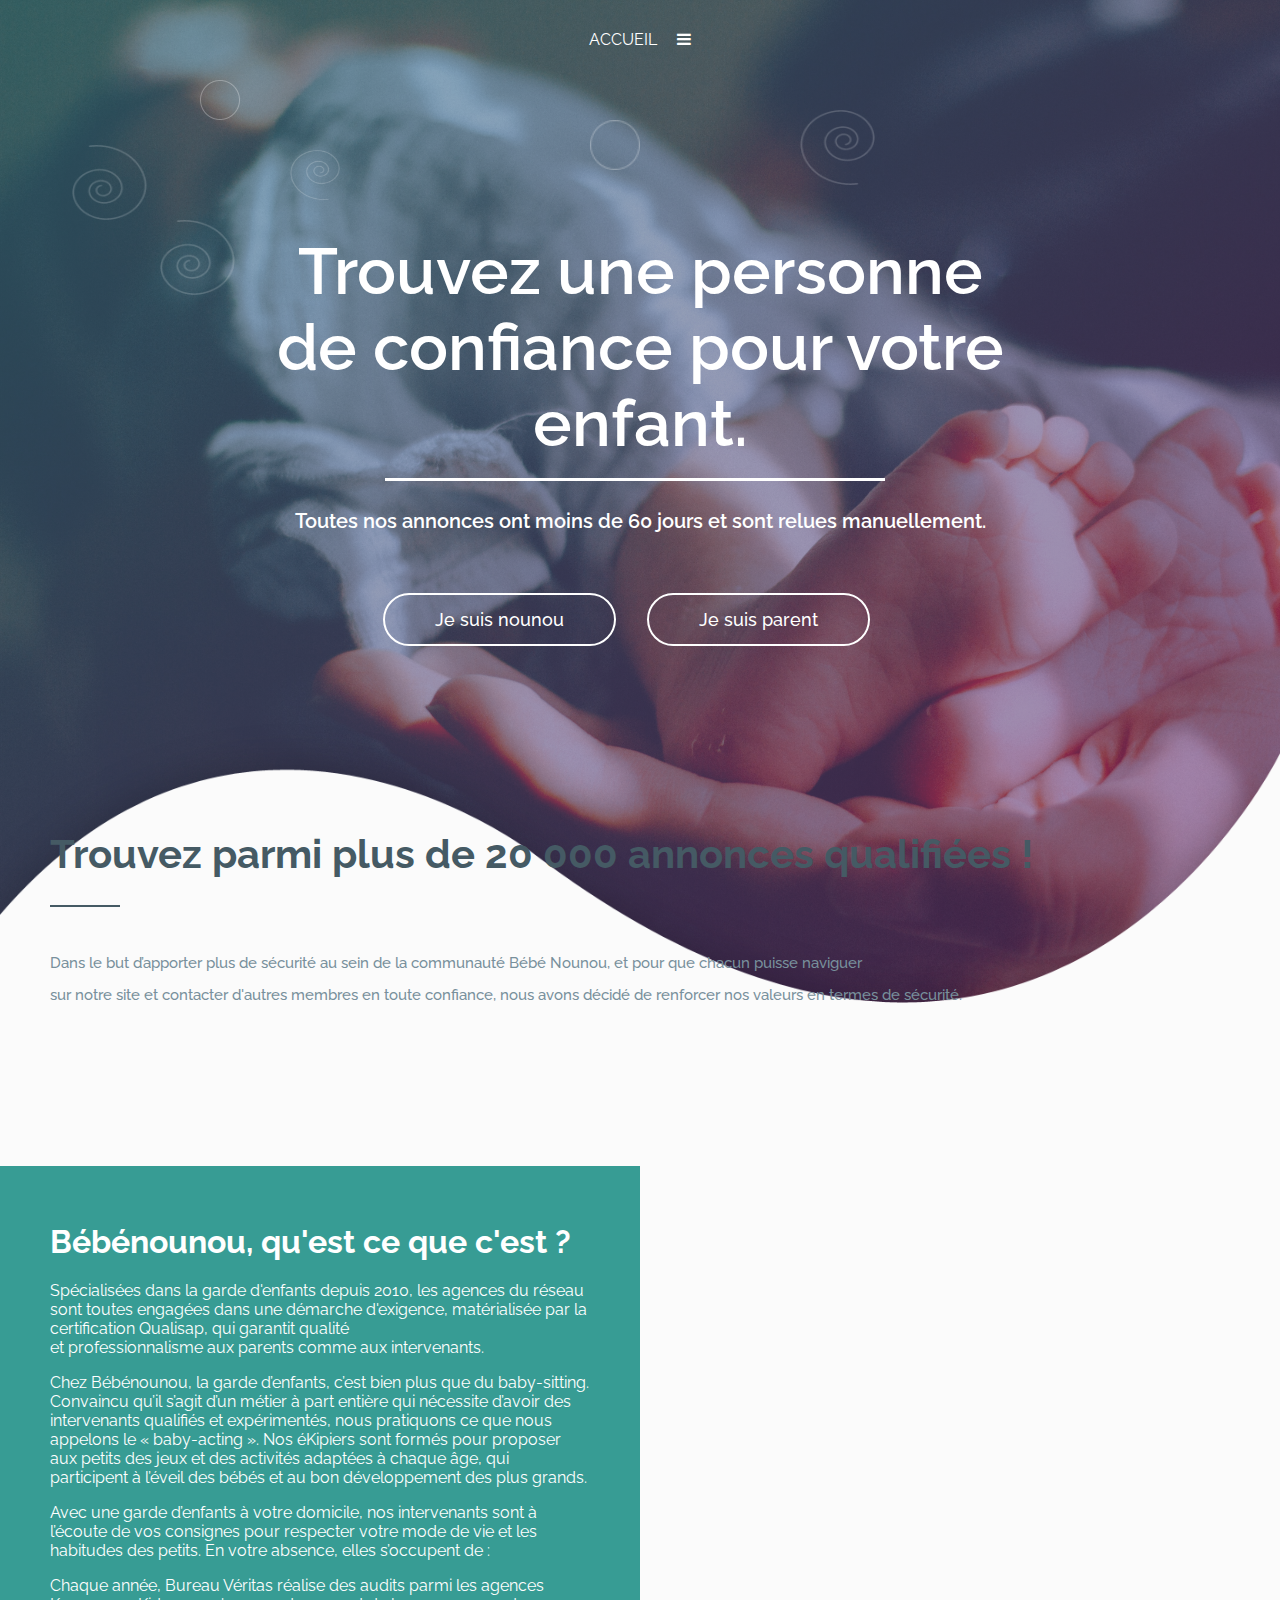
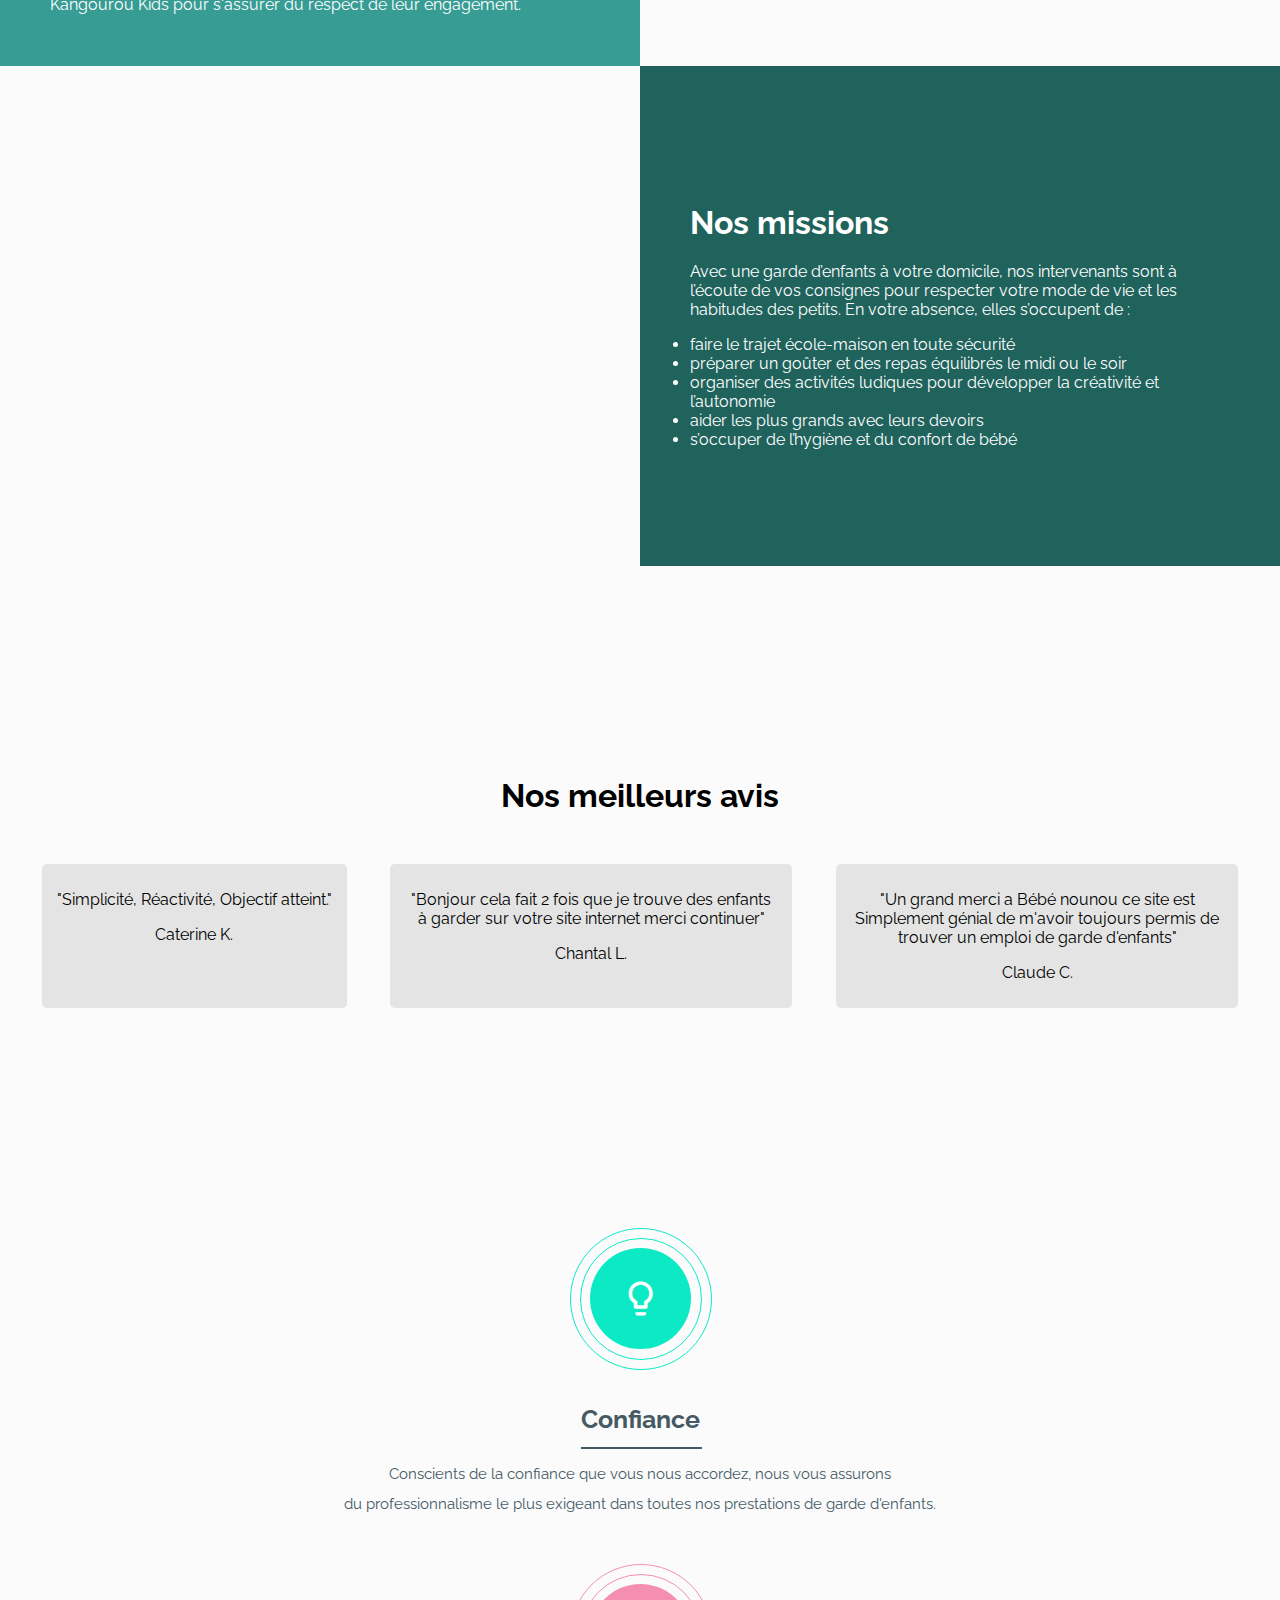
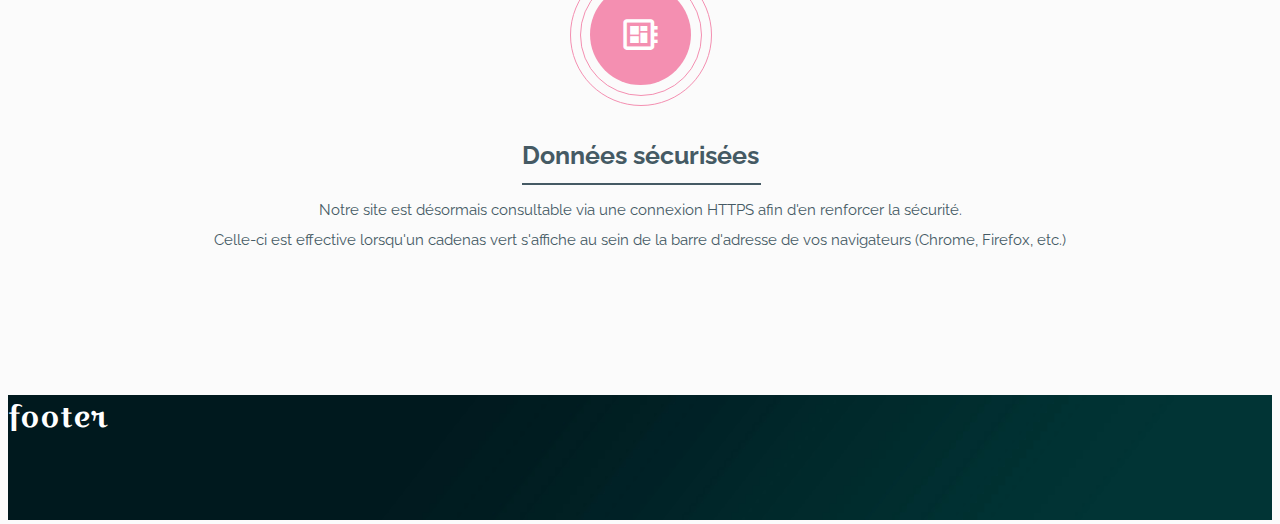
==== commit 73c2ff6c: "nav is responsive" ====
--- a/index.html
+++ b/index.html
@@ -9,6 +9,7 @@
     <link href="https://fonts.googleapis.com/css?family=Raleway:400,500,600,700,800,900" rel="stylesheet">
     <link href="https://fonts.googleapis.com/icon?family=Material+Icons" rel="stylesheet">
 
+    <link rel="stylesheet" href="https://cdnjs.cloudflare.com/ajax/libs/font-awesome/4.7.0/css/font-awesome.min.css">
     <link rel="stylesheet" href="style.css">
     <link rel="stylesheet" href="responsive.css">
 </head>
@@ -18,112 +19,106 @@
 <!-- HEADER -->
 
 <div class="wrapper">
-    <header class="header">
-        <div class="container container-shape-white">
-                <img class="shepe1" src="img/shepe1.png" alt="">
-                <img class="shepe2" src="img/shepe2.png" alt="">
-                <img class="shepe3" src="img/shepe2.png" alt="">
-                <img class="shepe4" src="img/shepe2.png" alt="">
-                <img class="shepe5" src="img/shepe1.png" alt="">
-                <img class="shepe6" src="img/shepe2.png" alt="">
+<header class="header">
+    <div class="container container-shape-white">
+        <img class="shepe1" src="img/shepe1.png" alt="">
+        <img class="shepe2" src="img/shepe2.png" alt="">
+        <img class="shepe3" src="img/shepe2.png" alt="">
+        <img class="shepe4" src="img/shepe2.png" alt="">
+        <img class="shepe5" src="img/shepe1.png" alt="">
+        <img class="shepe6" src="img/shepe2.png" alt="">
+
 <!-- NAVBAR -->
 <div class="nav">
     <img class="logo" src="img/logo.png" alt="" />
-    <div class="main-nav">
+    <div class="main-nav" id="myNav">
           <a href="#">Accueil</a>
-          <a href="#">Qui sommes-nous ?</a>
+          <a href="information.html">Qui sommes-nous ?</a>
           <a href="#">Nos services</a>
           <a href="test">Forums</a>
           <a href="form.html">Contactez-nous</a>
-    </div>
-    <div class="menu-toggle">
-      <div class="hamburger">
-          
-      </div>
+          <a href="javascript:void(0);" class="icon" onclick="myFunction()">
+            <i class="fa fa-bars"></i>
+          </a>
     </div>
 </div>
 
 <!-- NAVBAR -->                    
               
-        <div class="row row-header-text">
+<div class="row row-header-text">
+    <div class="header-text">
+        <h1>Trouvez une personne de confiance pour votre enfant.</h1>
+        <p>Toutes nos annonces ont moins de 60 jours et sont relues manuellement.</p>
+        <button>Je suis nounou</button>
+        <button>Je suis parent</button>
+    </div>
+</div>
 
-                <div class="header-text">
-                        <h1>Trouvez une personne de confiance pour votre enfant.</h1>
-                        <p>Des annonces de qualité
-                            Toutes nos annonces ont moins de 60 jours et sont relues manuellement.</p>
-                        <a href="form.html"><button>Je suis nounou</button></a>
-                        <button>Je suis parent</button>
-                 </div>
+<img class="shape-white" src="./img/header-shepe-white.png" alt="">
 
-        </div>
-                <img class="shape-white" src="./img/header-shepe-white.png" alt="">
-                <div class="row row-another-text">
-
-                    <div class="another-text">
-                        <h3>Trouvez parmi plus de 20 000 annonces qualifiées !</h3>
-                        <p>Dans le but d’apporter plus de sécurité au sein de la communauté Bébé Nounou, et pour que
-                            chacun puisse naviguer <br> sur notre site et contacter d'autres membres en toute
-                            confiance, nous avons décidé de renforcer nos valeurs en termes de sécurité.</p>
-                    </div>
-                </div>
-            </div>
+<div class="row row-another-text">
+    <div class="another-text">
+        <h3>Trouvez parmi plus de 20 000 annonces qualifiées !</h3>
+        <p>Dans le but d’apporter plus de sécurité au sein de la communauté Bébé Nounou, et pour que
+        chacun puisse naviguer <br> sur notre site et contacter d'autres membres en toute
+        confiance, nous avons décidé de renforcer nos valeurs en termes de sécurité.</p>
+    </div>
+</div>
+</div>
     </header>
 
 <!-- HEADER -->
 
 <!-- CONCEPT -->
 
-        <section class="concept">
-                <div class="bebenounou concept-text">
-                    <div class="concept-text-container">
-                        
-                        <h1 >Bébénounou, qu'est ce que c'est ?</h1> 
-                        <p >Spécialisées dans la garde d'enfants depuis 2010, les agences du réseau<br>sont toutes engagées dans une démarche d'exigence, matérialisée par la certification Qualisap, qui garantit qualité <br> et professionnalisme aux parents comme aux intervenants.
-                            <p>Chez Bébénounou, la garde d’enfants, c’est bien plus que du baby-sitting. Convaincu qu’il s’agit d’un métier à part entière qui nécessite d’avoir des intervenants qualifiés et expérimentés, nous pratiquons ce que nous appelons le « baby-acting ». Nos éKipiers sont formés pour proposer aux petits des jeux et des activités adaptées à chaque âge, qui participent à l’éveil des bébés et au bon développement des plus grands. </p>
-                            <p>Avec une garde d’enfants à votre domicile, nos intervenants sont à l’écoute de vos consignes pour respecter votre mode de vie et les habitudes des petits. En votre absence, elles s’occupent de : </p>
-                            
-                            Chaque année, Bureau Véritas réalise des audits parmi les agences Kangourou Kids pour s'assurer du respect de leur engagement.</p>
-                        </div>
-                    </div>
-                    <div class="concept-image concept-image-1"></div>
-                    <div class="concept-image concept-image-2"></div>
-                    <div class="missions concept-text">
-                        <div class="concept-text-container">
-                        
-                        <h1 >Nos missions</h1>
-                        <p>Avec une garde d’enfants à votre domicile, nos intervenants sont à l’écoute de vos consignes pour respecter votre mode de vie et les habitudes des petits. En votre absence, elles s’occupent de : </p>
-                        <li>faire le trajet école-maison en toute sécurité</li>
-                        <li>préparer un goûter et des repas équilibrés le midi ou le soir</li>
-                        <li>organiser des activités ludiques pour développer la créativité et l’autonomie</li>
-                        <li>aider les plus grands avec leurs devoirs</li>
-                        <li>s’occuper de l’hygiène et du confort de bébé</li>
-                    </div>
-                  
-                </div>
-                </section>
+<section class="concept">
+    <div class="bebenounou concept-text">
+        <div class="concept-text-container">
+            <h1 >Bébénounou, qu'est ce que c'est ?</h1> 
+            <p >Spécialisées dans la garde d'enfants depuis 2010, les agences du réseau<br>sont toutes engagées dans une démarche d'exigence, matérialisée par la certification Qualisap, qui garantit qualité <br> et professionnalisme aux parents comme aux intervenants.
+            <p>Chez Bébénounou, la garde d’enfants, c’est bien plus que du baby-sitting. Convaincu qu’il s’agit d’un métier à part entière qui nécessite d’avoir des intervenants qualifiés et expérimentés, nous pratiquons ce que nous appelons le « baby-acting ». Nos éKipiers sont formés pour proposer aux petits des jeux et des activités adaptées à chaque âge, qui participent à l’éveil des bébés et au bon développement des plus grands. </p>
+            <p>Avec une garde d’enfants à votre domicile, nos intervenants sont à l’écoute de vos consignes pour respecter votre mode de vie et les habitudes des petits. En votre absence, elles s’occupent de : </p>
+            Chaque année, Bureau Véritas réalise des audits parmi les agences Kangourou Kids pour s'assurer du respect de leur engagement.</p>
+        </div>
+    </div>
+
+    <div class="concept-image concept-image-1"></div>
+    <div class="concept-image concept-image-2"></div>
+
+    <div class="missions concept-text">
+        <div class="concept-text-container">             
+            <h1 >Nos missions</h1>
+            <p>Avec une garde d’enfants à votre domicile, nos intervenants sont à l’écoute de vos consignes pour respecter votre mode de vie et les habitudes des petits. En votre absence, elles s’occupent de : </p>
+            <li>faire le trajet école-maison en toute sécurité</li>
+            <li>préparer un goûter et des repas équilibrés le midi ou le soir</li>
+            <li>organiser des activités ludiques pour développer la créativité et l’autonomie</li>
+            <li>aider les plus grands avec leurs devoirs</li>
+            <li>s’occuper de l’hygiène et du confort de bébé</li>
+        </div>
+    </div>
+
+</section>
                 
 <!-- CONCEPT -->
 
 <!-- OPINIONS -->
-
         <section class="opinions">
           <h1>Nos meilleurs avis</h1>
               <div class="text-opinion">
-                  <div class="main-content">   
+                    <div class="main-content">   
                       <p> "Simplicité, Réactivité, Objectif atteint." </p>
-                      <div class="auteur"> <p>Caterine K.</p></div>
-                    </div>
-                    <div class="main-content">   
-                        <p> "Bonjour cela fait 2 fois que je trouve des enfants à garder sur votre site internet merci continuer" </p>
-                        <div class="auteur"> <p>Chantal L.</p></div>
-                    </div>
-                    <div class="main-content">   
-                        <p> "Un grand merci a Bébé nounou ce site est Simplement génial de m'avoir toujours permis de trouver un emploi de garde d'enfants" </p>
-                        <div class="auteur"> <p>Claude C.</p></div>
-                    </div>
-            </div>
-       
-        </section>
+                    <div class="auteur"> <p>Caterine K.</p></div>
+                </div>
+                <div class="main-content">   
+                    <p> "Bonjour cela fait 2 fois que je trouve des enfants à garder sur votre site internet merci continuer" </p>
+                    <div class="auteur"> <p>Chantal L.</p></div>
+                </div>
+                <div class="main-content">   
+                    <p> "Un grand merci a Bébé nounou ce site est Simplement génial de m'avoir toujours permis de trouver un emploi de garde d'enfants" </p>
+                    <div class="auteur"> <p>Claude C.</p></div>
+                </div>
+                </div>
+       </section>
 
 <!-- OPINIONS -->
 
@@ -138,50 +133,13 @@
                         <h2>Confiance</h2>
                         <p>Conscients de la confiance que vous nous accordez, nous vous assurons <br> du professionnalisme le plus exigeant dans toutes nos prestations de garde d'enfants.</p>
                     </div>
+
                     <div class="design-development two">
                         <i class="material-icons">developer_board</i>
                         <h2>Données sécurisées</h2>
                         <p>Notre site est désormais consultable via une connexion HTTPS afin d'en renforcer la sécurité.<br> Celle-ci est effective lorsqu'un cadenas vert s'affiche au sein de la barre d'adresse de vos navigateurs (Chrome, Firefox, etc.)</p>
                     </div>
 
-                </div>
-            </div>
-        </section>
-        <section class="contact">
-            <div class="container">
-                <div class="row">
-                    <div class="section3">
-                        <div class="contact-text">
-                            <h2>Contactez nous !</h2>
-                        </div>
-                    </div>
-                    <div class="section3">
-                        <div class="contact-form">
-                            <form action="#" method="post">
-                                <div class="first">
-                                    <input type="text" name="" placeholder="Prénom">
-                                </div>
-                                <div class="last">
-                                    <input type="text" name="" placeholder="Nom">
-                                </div>
-                                <div class="email">
-                                    <input type="email" name="" placeholder="Email">
-                                </div>
-                                <div class="message">
-                                    <textarea placeholder="Votre message"></textarea>
-                                </div>
-                                <div class="checkbox-submit">
-                                    <div class="checkbox">
-                                        <label><input type="checkbox" name="" checked> S'inscrire à la
-                                            Newsletter</label>
-                                    </div>
-                                    <div class="submit">
-                                        <input type="submit" value="ENVOYER">
-                                    </div>
-                                </div>
-                            </form>
-                        </div>
-                    </div>
                 </div>
             </div>
         </section>
@@ -195,7 +153,19 @@
         </iframe>
 
 <!-- FOOTER -->
-
+<script>
+function myFunction(){
+    var x = document.getElementById("myNav");
+    if (x.className === "main-nav") {
+      x.className += " responsive";
+    } else {
+      x.className = "main-nav";
+    }
+  } 
+</script>
 </body>
 
-</html>+
+
+</html>
+
--- a/style.css
+++ b/style.css
@@ -1,162 +1,19 @@
 body {
+  font-family: "Raleway", sans-serif;
   background: #fbfbfb;
   margin: 0;
   padding: 0;
 }
 
-
-iframe {
-  border: none;
-}
-
-
 /* HEADER */
 
 /* NAVBAR */
-
-iframe {
-  border: none;
-}
-
-.navbar-iframe {
-  width: 100%;
-}
-/*  NAVBAR  */
-
-.nav {
-  display: flex;
-  align-items: center;
-  justify-content: space-around;
-  font-family: "Raleway", Times, serif; 
-  padding: 20px 0;
-}
-
-.logo {
-  width: 150px;
-}
-
-
-.main-nav  {
-  display: flex;
-}
-
-
-.main-nav a {
-    color: white;
-    display: block;
-    padding: 1em 1em;
-    text-decoration: none;
-    text-transform: uppercase;
-  }
-  
-  .main-nav a:hover,
-  .main-nav a:focus{
-      background: #e4b363;
-      color: #464655; 
-  }
-  
-
-.nav-icon {
-  display: inline-block;
-  font-size: 1.3em;
-  margin-right: .5em;
-  text-align: center;
-  width: 1.1em;
-  color: rgba(255,255,255,0.45);
-}
-
-.menu-toggle {
-  padding: 1em;
-  position: absolute;
-  top: 0.5em;
-  right: 0.2em;
-  cursor: pointer;
-}
-
-.hamburger,
-.hamburger::before,
-.hamburger::after{
-  content: "";
-  display: block;
-  background: #ebebd3;
-  height: 3px;
-  width: 1.75em;
-  transition: all ease-in-out 500ms;
-}
-
-.hamburger::before {
-  transform: translateY(-6px);
-}
-
-.hamburger::after {
-  transform: translateY(3px);
-}
-
-.open .hamburger {
-  transform: rotate(45deg) ;
-}
-
-.open .hamburger::before {
-  opacity: 0;
-}
-
-.open .hamburger::after {
-  transform: rotate(90deg) translateY(3px);
-}
-
-@media only screen and (min--width: 375px) 
-and (min--height: 812px) {
-  
-  .menu-toggle {
-    display: none;
-  }
-  
-  .main-nav {
-    height: auto;
-    position: relative;
-    background: transparent;
-    float: right;
-  }
-  
-  .main-nav a {
-    display: inline-block;
-    border: none;
-  }
-  
-  .main-nav a {
-    padding: 0;
-    margin-left: 2em;
-  }
-  
-  .main-nav a:hover,.main-nav a:focus {
-    background: transparent;
-  }
-  
-  .nav-icon {
-    display: none;
-  }
-
-
-.navbar {
-  position: fixed;
-  border: none;
-  top: 0; 
-  right: 0;
-  bottom: 0; 
-  left: 0;
-  width: 100%;
-  
-
-}}
-/* NAVBAR */
-/*  NAVBAR  */
 
 .nav {
     display: flex;
     align-items: center;
     justify-content: space-around;
-    font-family: "Raleway", Times, serif; 
-    padding: 20px 0;
+    font-family: "Raleway", Times, serif;
   }
   
   .logo {
@@ -172,7 +29,7 @@
   .main-nav a {
       color: white;
       display: block;
-      padding: 1em 1em;
+      padding: 10px 10px;
       text-decoration: none;
       text-transform: uppercase;
     }
@@ -182,102 +39,41 @@
         background: #e4b363;
         color: #464655; 
     }
-    
-  
-  .nav-icon {
-    display: inline-block;
-    font-size: 1.3em;
-    margin-right: .5em;
-    text-align: center;
-    width: 1.1em;
-    color: rgba(255,255,255,0.45);
-  }
-  
-  .menu-toggle {
-    padding: 1em;
-    position: absolute;
-    top: 0.5em;
-    right: 0.2em;
-    cursor: pointer;
-  }
-  
-  .hamburger,
-  .hamburger::before,
-  .hamburger::after{
-    content: "";
-    display: block;
-    background: #ebebd3;
-    height: 3px;
-    width: 1.75em;
-    transition: all ease-in-out 500ms;
-  }
-  
-  .hamburger::before {
-    transform: translateY(-6px);
-  }
-  
-  .hamburger::after {
-    transform: translateY(3px);
-  }
-  
-  .open .hamburger {
-    transform: rotate(45deg) ;
-  }
-  
-  .open .hamburger::before {
-    opacity: 0;
-  }
-  
-  .open .hamburger::after {
-    transform: rotate(90deg) translateY(3px);
-  }
-  
-  @media only screen and (min--width: 375px) 
-  and (min--height: 812px) {
-    
-    .menu-toggle {
-      display: none;
-    }
-    
-    .main-nav {
-      height: auto;
-      position: relative;
-      background: transparent;
-      float: right;
-    }
-    
-    .main-nav a {
-      display: inline-block;
-      border: none;
-    }
-    
-    .main-nav a {
-      padding: 0;
-      margin-left: 2em;
-    }
-    
-    .main-nav a:hover,.main-nav a:focus {
-      background: transparent;
-    }
-    
-    .nav-icon {
+    .main-nav .icon {
       display: none;
     }
   
-
-  .navbar {
-    position: fixed;
-    border: none;
-    top: 0; 
+  @media only screen and (min-width: 375px) 
+  and (min-height: 812px) {
+    
+  .main-nav a:not(:first-child) {display: none;}
+  .main-nav a.icon {
+    float: right;
+    display: block;
+  }
+
+  .main-nav.responsive {position: relative;}
+  .main-nav.responsive a.icon {
+    position: absolute;
     right: 0;
-    bottom: 0; 
-    left: 0;
-    width: 100%;
-    
-  
-}}
-  /* NAVBAR */
-/* NAVBAR */
+    top: 0;
+  }
+  .main-nav.responsive a {
+    float: none;
+    display: block;
+    text-align: left;
+  }
+
+  .logo{
+    display: none;
+  }
+
+  .main-nav{
+    display: flex;
+    flex-wrap: wrap;
+    justify-content: left;
+  }
+}
 
 
 header::after {
@@ -287,9 +83,6 @@
 }
 
 .logo {
-  float: left;
-  margin: 0;
-  width: 150px;
   padding: 50px;
 }
 
@@ -300,7 +93,7 @@
   right: 0;
   bottom: 0;
   left: 0;
-  background-image: linear-gradient(to bottom right, #000000, #000000);
+  background-image: linear-gradient(to bottom right, #3f8394, #6d2d70);
   opacity: 0.6;
 }
 .wrapper header.header {
@@ -331,7 +124,7 @@
   bottom: -10px;
 }
 
-
+/**ROND BACKGROUND**/
 .wrapper header.header img.shepe1 {
   left: 200px;
   position: absolute;
@@ -382,35 +175,7 @@
   width: 75px;
 }
 
-.wrapper header.header .logo h2 {
-  margin: 0;
-  padding: 0;
-}
-
-.wrapper header.header .logo h2 a {
-  font-family: "Croissant One", cursive;
-  font-size: 21px;
-  font-weight: 400;
-  text-decoration: none;
-  color: #fff;
-}
-
-.wrapper header.header ul .nav .navbar-nav li a {
-  font-family: "Raleway", sans-serif;
-  font-size: 15px;
-  font-weight: 500;
-  color: #fff;
-  text-transform: uppercase;
-}
-
-.wrapper header.header ul .nav .navbar-nav {
-  float: right;
-}
-
-.wrapper header.header ul .nav .navbar-nav li :hover {
-  background: transparent;
-}
-
+/* TEXTE HEADER */
 .wrapper header.header .header-text {
   margin: 0 auto;
   padding-bottom: 200px;
@@ -448,6 +213,7 @@
   margin-bottom: 57px;
 }
 
+/* BOUTONS */
 .wrapper header.header .header-text button {
   background: transparent none repeat scroll 0 0;
   border: 2px solid #fff;
@@ -466,6 +232,7 @@
   color: #11bdd7;
 }
 
+/* TEXTE EN DESSOUS */
 .wrapper header.header .another-text h3 {
   color: #455a64;
   font-family: "Raleway", sans-serif;
@@ -531,11 +298,7 @@
   background-attachment: fixed;
 }
 
-.concept-image-1 {
-  background-image: url(./img/bg.jpg);
-}
-.concept-image-2 {
-  
+.concept-image-1, .concept-image-2{
   background-image: url(./img/bg.jpg);
 }
 
@@ -554,13 +317,11 @@
     display: flex;
     flex-wrap: wrap;
     justify-content: space-around;
-  font: size 1.5em;
   color: rgb(0, 0, 0);
   margin-top: 50px;
 }
 .text-opinion .main-content{
     background-color: rgb(228, 228, 228);
-    box-shadow: 5px 5px 5px rgb(97, 97, 97);
     border-radius: 5px;
     padding: 10px 15px;
     max-width: 30%;
@@ -640,9 +401,6 @@
   font-weight: 700;
   margin: 55px auto 25px;
   width: fit-content;
-  width: -moz-fit-content;
-  width: -webkit-fit-content;
-  width: -o-fit-content;
 }
 
 .wrapper section.development .design-development h2::before {
@@ -663,202 +421,6 @@
 
 /* DEVELOPMENT */
 
-/* CONTACT */
-
-.wrapper section.contact {
-  height: auto;
-  overflow: hidden;
-  padding: 20px 0;
-  position: relative;
-}
-
-.wrapper section.contact .blue {
-  bottom: 116px;
-  height: 390px;
-  position: absolute;
-  width: 100%;
-}
-
-.wrapper section.contact .blue img,
-.wrapper section.contact .white img {
-  width: 100%;
-}
-
-.wrapper section.contact .white {
-  bottom: 88px;
-  height: 335px;
-  width: 100%;
-}
-
-.wrapper section.contact .contact-text {
-  margin-top: 100px;
-}
-
-.wrapper section.contact .contact-text h2 {
-  color: #455a64;
-  font-family: "Raleway", sans-serif;
-  font-size: 40px;
-  font-weight: 700;
-  padding-bottom: 20px;
-  position: relative;
-}
-
-.wrapper section.contact .contact-text h2::before {
-  background: #455a64 none repeat scroll 0 0;
-  bottom: 0;
-  content: "";
-  height: 2px;
-  left: 0px;
-  position: absolute;
-  width: 75px;
-}
-
-.wrapper section.contact .contact-text p {
-  color: #92a5af;
-  font-family: "Raleway", sans-serif;
-  font-size: 15px;
-  font-weight: 600;
-  padding-top: 5px;
-}
-
-.wrapper section.contact .contact-form {
-  background: #fff none repeat scroll 0 0;
-  margin-left: 50px;
-  margin-right: 50px;
-  margin-top: 50px;
-  padding: 20px 35px 35px;
-  box-shadow: -9px 1px 15px rgba(0, 0, 0, 0.1);
-  border-radius: 7px;
-}
-
-.wrapper section.contact .contact-form .first {
-  margin-right: 10%;
-  float: left;
-}
-
-.wrapper section.contact .contact-form .last {
-  float: right;
-}
-
-.wrapper section.contact .contact-form .first,
-.wrapper section.contact .contact-form .last {
-  padding-top: 8px;
-  width: 45%;
-}
-
-.wrapper section.contact .contact-form input[type="text"] {
-  background: transparent none repeat scroll 0 0;
-  border-color: -moz-use-text-color -moz-use-text-color #cfd8dc;
-  border-image: none;
-  border-style: none none solid;
-  border-width: medium medium 1px;
-  color: #404548;
-  font-family: "Raleway", sans-serif;
-  font-size: 15px;
-  font-weight: 600;
-  padding-bottom: 5px;
-  width: 100%;
-  -moz-border-bottom-colors: none;
-  -moz-border-left-colors: none;
-  -moz-border-right-colors: none;
-  -moz-border-top-colors: none;
-  -webkit-border-bottom-colors: none;
-  -webkit-border-left-colors: none;
-  -webkit-border-right-colors: none;
-  -webkit-border-top-colors: none;
-  -o-border-bottom-colors: none;
-  -o-border-left-colors: none;
-  -o-border-right-colors: none;
-  -o-border-top-colors: none;
-}
-
-.wrapper section.contact .contact-form input[type="email"] {
-  background: transparent none repeat scroll 0 0;
-  border-color: -moz-use-text-color -moz-use-text-color #cfd8dc;
-  border-image: none;
-  border-style: none none solid;
-  border-width: medium medium 1px;
-  color: #404548;
-  font-family: "Raleway", sans-serif;
-  font-size: 15px;
-  font-weight: 600;
-  padding-top: 47px;
-  padding-bottom: 5px;
-  width: 100%;
-  -moz-border-bottom-colors: none;
-  -moz-border-left-colors: none;
-  -moz-border-right-colors: none;
-  -moz-border-top-colors: none;
-  -webkit-border-bottom-colors: none;
-  -webkit-border-left-colors: none;
-  -webkit-border-right-colors: none;
-  -webkit-border-top-colors: none;
-  -o-border-bottom-colors: none;
-  -o-border-left-colors: none;
-  -o-border-right-colors: none;
-  -o-border-top-colors: none;
-}
-
-.wrapper section.contact .contact-form .message textarea {
-  background: transparent none repeat scroll 0 0;
-  border-color: -moz-use-text-color -moz-use-text-color #cfd8dc;
-  border-image: none;
-  border-style: none none solid;
-  border-width: medium medium 1px;
-  color: #404548;
-  font-family: "Raleway", sans-serif;
-  font-size: 15px;
-  font-weight: 600;
-  height: 145px;
-  padding-bottom: 5px;
-  padding-top: 46px;
-  width: 100%;
-  -moz-border-bottom-colors: none;
-  -moz-border-left-colors: none;
-  -moz-border-right-colors: none;
-  -moz-border-top-colors: none;
-  -webkit-border-bottom-colors: none;
-  -webkit-border-left-colors: none;
-  -webkit-border-right-colors: none;
-  -webkit-border-top-colors: none;
-  -o-border-bottom-colors: none;
-  -o-border-left-colors: none;
-  -o-border-right-colors: none;
-  -o-border-top-colors: none;
-}
-
-.wrapper section.contact .contact-form .checkbox {
-  float: left;
-  margin-left: 17px;
-  padding-top: 30px;
-  width: 200px;
-  color: #8197a3;
-  font-family: "Raleway", sans-serif;
-  font-size: 14px;
-  font-weight: 600;
-}
-
-.wrapper section.contact .contact-form .submit {
-  float: right;
-  padding-top: 25px;
-}
-
-.wrapper section.contact .contact-form input[type="submit"] {
-  background: #0ceac5 none repeat scroll 0 0;
-  border: medium none;
-  border-radius: 25px / 30px;
-  color: #fff;
-  font-family: "Raleway", sans-serif;
-  font-size: 18px;
-  font-weight: 600;
-  padding: 11px 65px;
-}
-
-.wrapper section.contact .contact-form .checkbox-submit {
-  padding-bottom: 70px;
-}
-
-/* CONTACT */
 
 /* FOOTER */
 
@@ -871,4 +433,67 @@
   height: 100%;
 }
 
-/* FOOTER */+/* FOOTER */
+
+/* CONTACT FORM */
+input[type=text], textarea, input[type=email] {
+  font-family: "Raleway", sans-serif;
+  width: 100%;
+  padding: 12px;
+  border: 1px solid #F07E48;
+  border-radius: 4px;
+  box-sizing: border-box;
+  margin-top: 6px;
+  margin-bottom: 16px;
+  margin-right: 0px;
+  margin-left: 0px;
+  resize: vertical;
+}
+
+label{
+  font-family: "Raleway", sans-serif;
+  margin-right: 0px;
+  margin-left: 0px;
+  width: 100%;
+}
+
+.bouton {
+  font-family: "Raleway", sans-serif;
+  color: white;
+  padding: 12px 20px;
+  border: none;
+  border-radius: 4px;
+  cursor: pointer;
+  background-color: #F07E48 ;
+  text-decoration: none;
+}
+
+.bouton:hover {
+  background-color: #F07E48 ;
+}
+
+.container-form {
+ 
+  box-sizing : border-box;
+  border-radius:5px;
+  background-color:#f2f2f2;
+  padding:20px;
+  width: 100%;
+
+  max-width: 440px;
+  margin:0 auto;
+
+  font-family: "Raleway", sans-serif;
+  color:#444864;
+
+}
+
+/* QUI SOMMES-NOUS */
+
+.title {
+  margin: 0 auto;
+  padding-bottom: 200px;
+  padding-top: 130px;
+  text-align: center;
+  width: 770px;
+}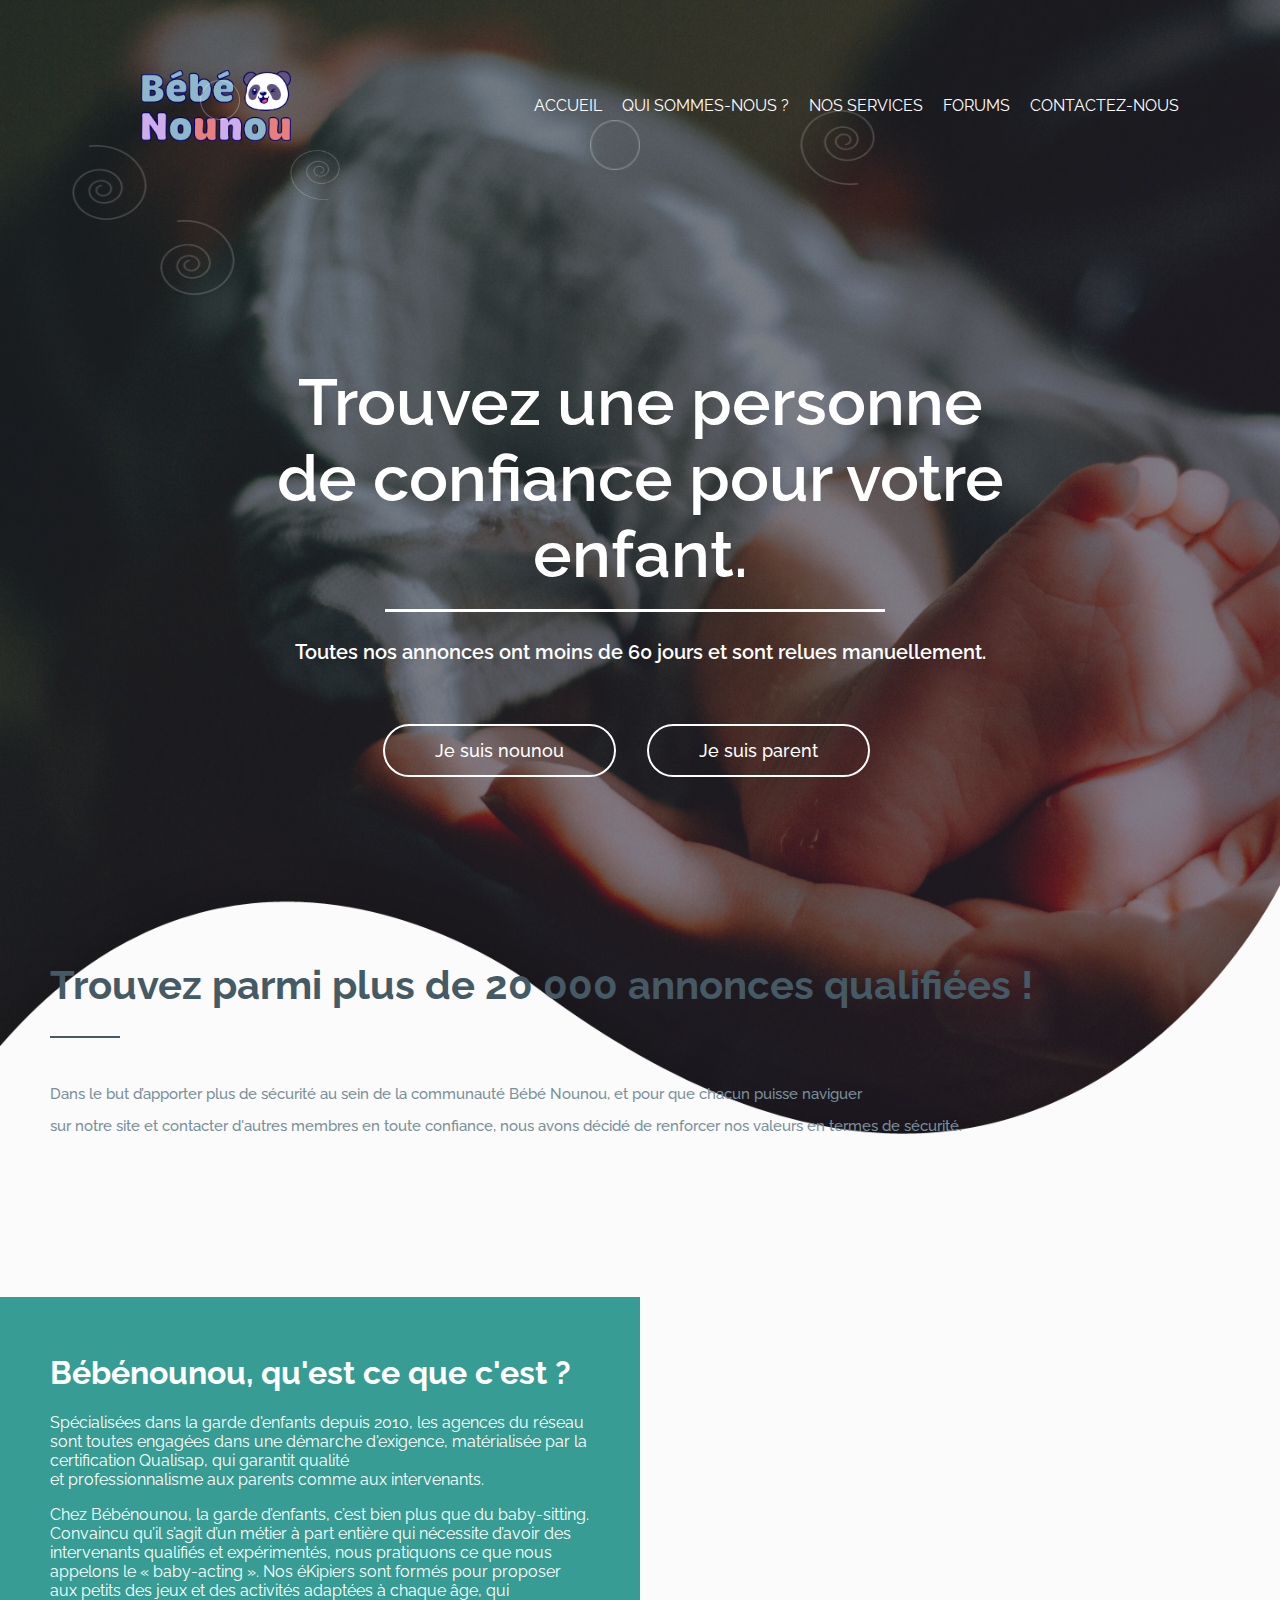
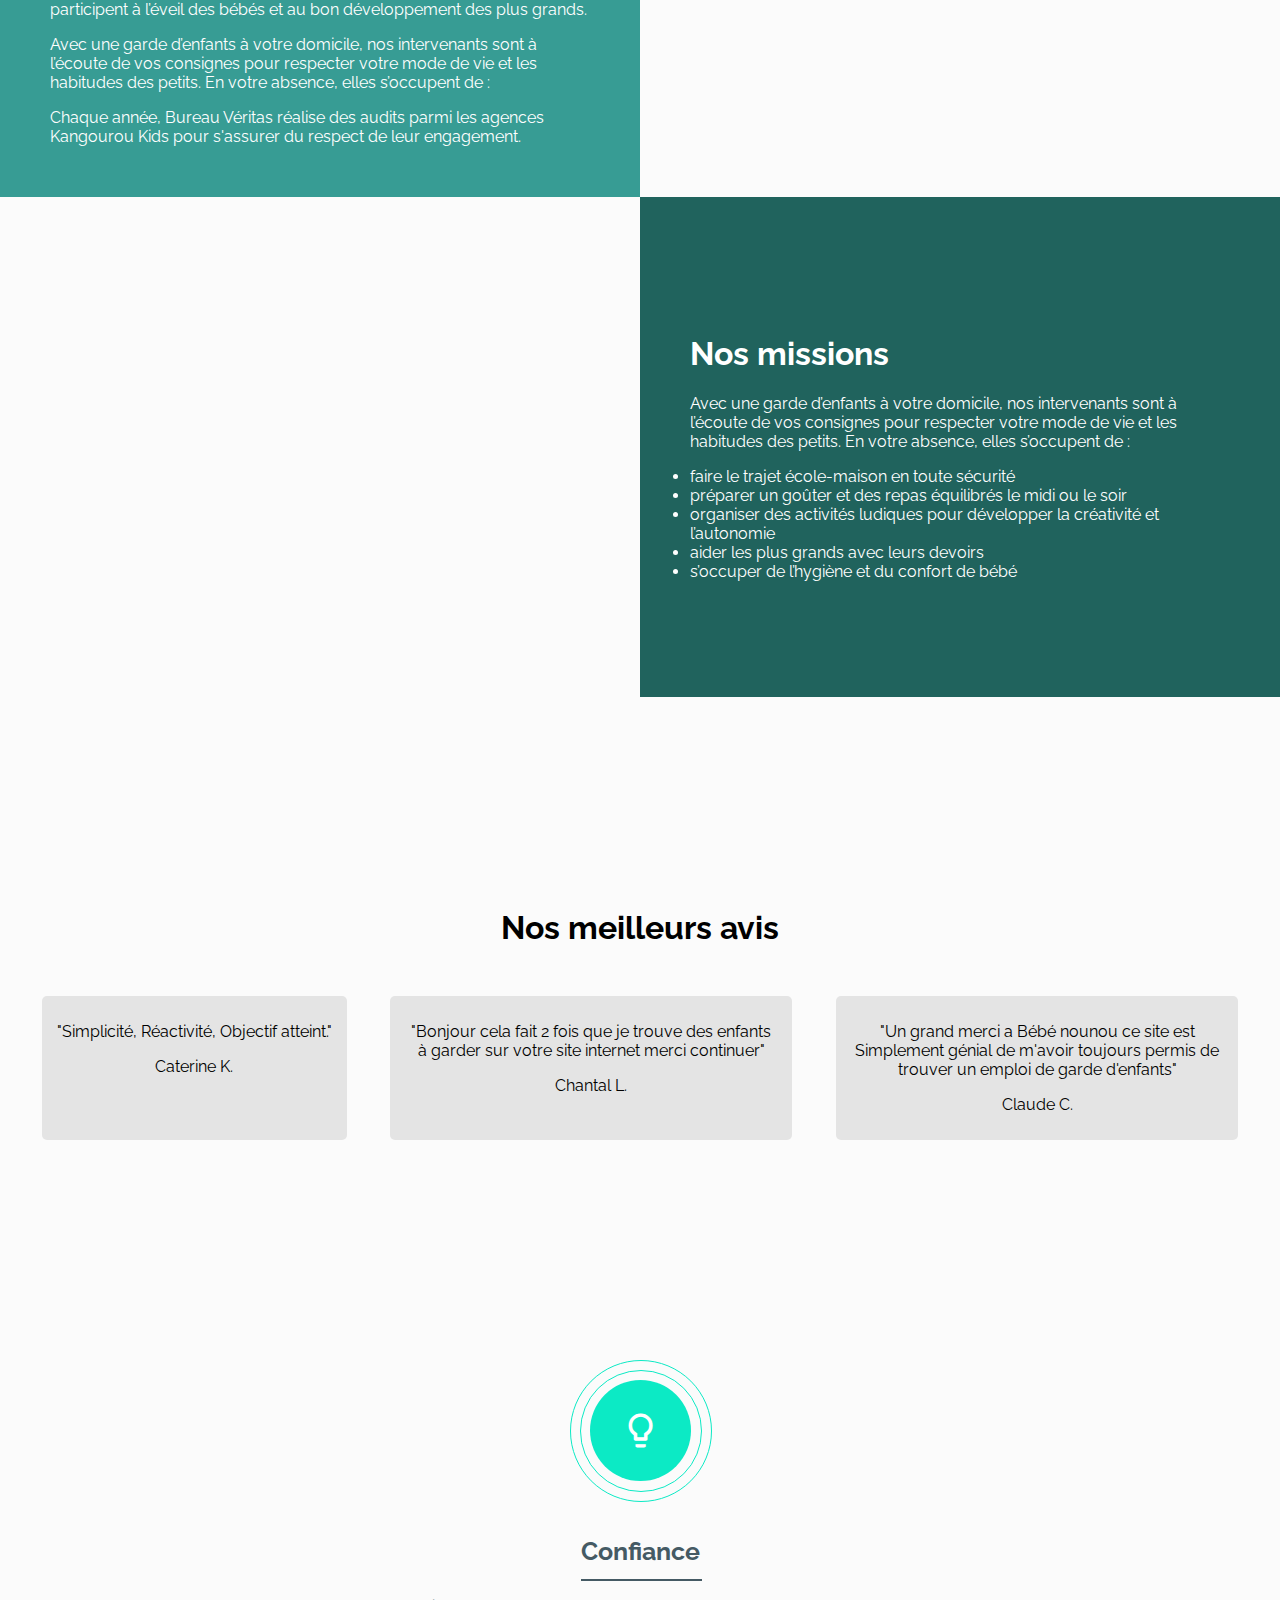
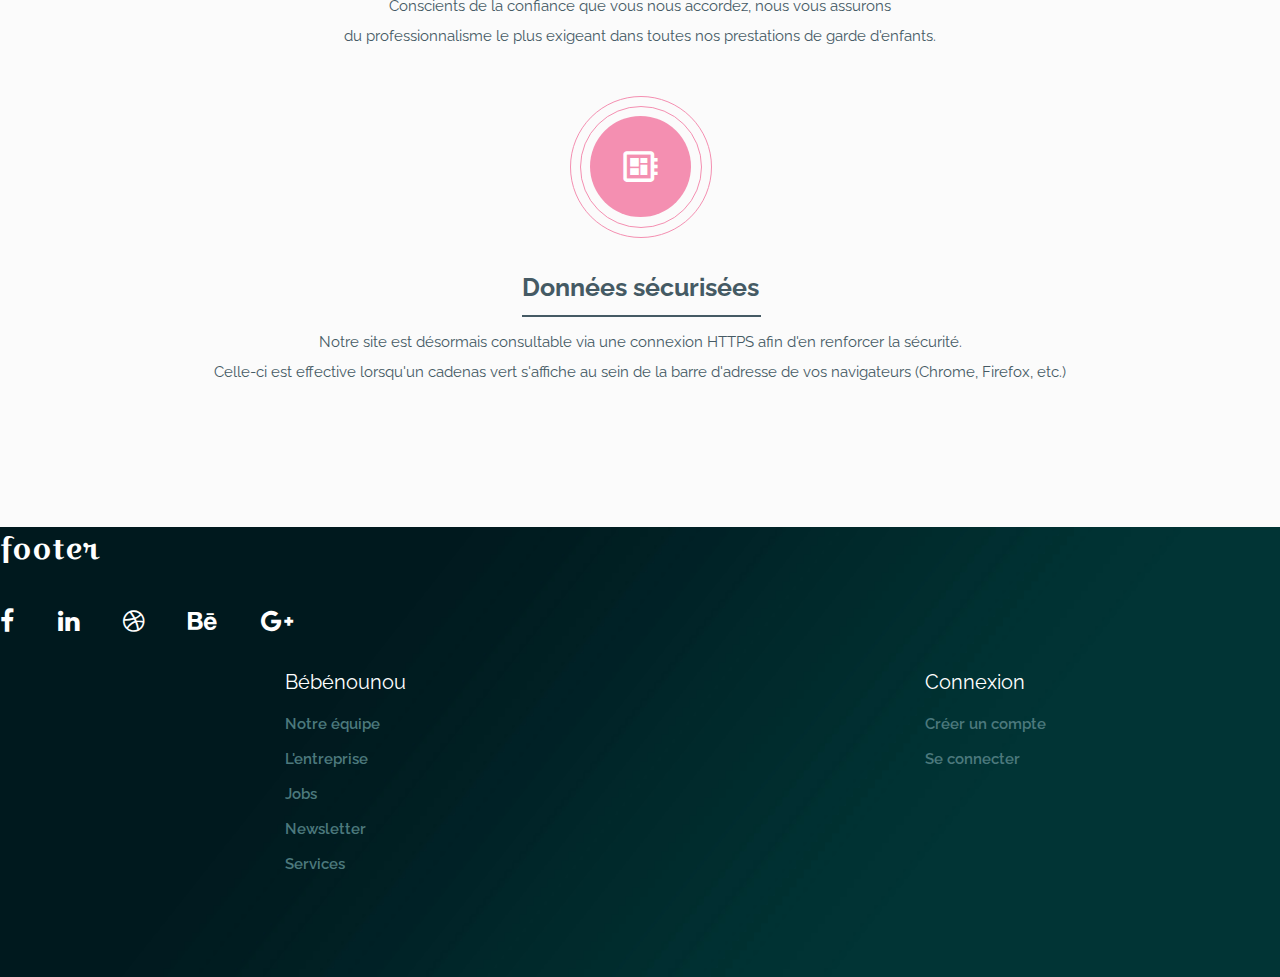
==== commit b7130df7: "home page finished" ====
--- a/index.html
+++ b/index.html
@@ -27,6 +27,7 @@
         <img class="shepe4" src="img/shepe2.png" alt="">
         <img class="shepe5" src="img/shepe1.png" alt="">
         <img class="shepe6" src="img/shepe2.png" alt="">
+
 
 <!-- NAVBAR -->
 <div class="nav">
@@ -43,7 +44,33 @@
     </div>
 </div>
 
-<!-- NAVBAR -->                    
+<!-- NAVBAR --> 
+
+<!-- NAVBER-BURGER -->
+<nav role="navigation">
+    <div id="menuToggle">
+        
+            <input type="checkbox" />
+            
+            <span></span>
+            <span></span>
+            <span></span>
+
+        
+      <img class="logo" src="img/logo.png" alt="" />
+      
+      <ul id="menu">
+        <a href="#"><li>Accueil</li></a>
+        <a href="information.html"><li>Qui sommes-nous ?</li></a>
+        <a href="#"><li>Nos services</li></a>
+        <a href="test"><li>Forums</li></a>
+        <a href="form.html"><li>Contactez-nous</li></a>
+        
+      </ul>
+    </div>
+  </nav> 
+  
+<!-- NAVBER-BURGER -->
               
 <div class="row row-header-text">
     <div class="header-text">
@@ -148,21 +175,46 @@
 
  <!-- FOOTER -->
 
- <iframe frameborder=0
- src="footer.html" id="footer" class="footer-iframe">
-        </iframe>
+ <footer>
+    <div class="container">
+        <div class="row">
+
+            <div class="footer-icon">
+                <h2>footer</h2>
+                <p><a href="#"><i aria-hidden="true" class="fa fa-facebook"></i></a><a href="#"><i
+                            aria-hidden="true" class="fa fa-linkedin"></i></a><a href="#"><i aria-hidden="true"
+                            class="fa fa-dribbble"></i></a><a href="#"><i aria-hidden="true"
+                            class="fa fa-behance"></i></a><a href="#"><i aria-hidden="true"
+                            class="fa fa-google-plus"></i></a></p>
+
+            </div>
+
+
+            <div class="footer-text">
+
+                    <div class="footer-text-category">
+                        <h3>Bébénounou</h3>
+                        <p><a href="#">Notre équipe</a></p>
+                        <p><a href="#">L'entreprise</a></p>
+                        <p><a href="#">Jobs</a></p>
+                        <p><a href="#">Newsletter</a></p>
+                        <p><a href="#">Services</a></p>
+                    </div>
+
+
+                    <div class="footer-text-category">
+                        <h3>Connexion</h3>
+                        <p><a href="#">Créer un compte</a></p>
+                        <p><a href="#">Se connecter</a></p>
+                    </div>
+            </div>
+        </div>
+    </div>
+</footer>
+ </body>
 
 <!-- FOOTER -->
-<script>
-function myFunction(){
-    var x = document.getElementById("myNav");
-    if (x.className === "main-nav") {
-      x.className += " responsive";
-    } else {
-      x.className = "main-nav";
-    }
-  } 
-</script>
+
 </body>
 
 
--- a/style.css
+++ b/style.css
@@ -15,11 +15,11 @@
     justify-content: space-around;
     font-family: "Raleway", Times, serif;
   }
-  
+
   .logo {
     width: 150px;
   }
-  
+
   
   .main-nav  {
     display: flex;
@@ -43,7 +43,139 @@
       display: none;
     }
   
-  @media only screen and (min-width: 375px) 
+ /* NAVBAR */
+ 
+ /* NAVBAR-BURGER */
+
+   #menuToggle
+{
+  display: none;
+  position: relative;
+  top: 50px;
+  left: 50px;
+  
+  z-index: 1;
+  
+  -webkit-user-select: none;
+  user-select: none;
+}
+
+#menuToggle a
+{
+  text-decoration: none;
+  color: #232323;
+  
+  transition: color 0.3s ease;
+}
+
+
+
+
+#menuToggle input
+{
+  display: none;
+  width: 40px;
+  height: 32px;
+  position: absolute;
+  top: -7px;
+  left: -5px;
+  
+  cursor: pointer;
+  
+  opacity: 0; 
+  z-index: 2; 
+  
+  -webkit-touch-callout: none;
+}
+
+#menuToggle span
+{
+  display: none;
+  width: 33px;
+  height: 4px;
+  margin-bottom: 5px;
+  position: relative;
+  
+  background: #cdcdcd;
+  border-radius: 3px;
+  
+  z-index: 1;
+  
+  transform-origin: 4px 0px;
+  
+  transition: transform 0.5s cubic-bezier(0.77,0.2,0.05,1.0),
+              background 0.5s cubic-bezier(0.77,0.2,0.05,1.0),
+              opacity 0.55s ease;
+}
+
+#menuToggle span:first-child
+{
+  transform-origin: 0% 0%;
+}
+
+#menuToggle span:nth-last-child(2)
+{
+  transform-origin: 0% 100%;
+}
+
+
+#menuToggle input:checked ~ span
+{
+  opacity: 1;
+  transform: rotate(45deg) translate(-2px, -1px);
+  background: #232323;
+}
+
+
+#menuToggle input:checked ~ span:nth-last-child(3)
+{
+  opacity: 0;
+  transform: rotate(0deg) scale(0.2, 0.2);
+}
+
+
+#menuToggle input:checked ~ span:nth-last-child(2)
+{
+  transform: rotate(-45deg) translate(0, -1px);
+}
+
+
+#menu
+{
+  position: absolute;
+  width: 300px;
+  margin: -150px 0 0 -50px;
+  padding: 50px;
+  padding-top: 50px;
+  
+  background: #ededed;
+  list-style-type: none;
+  -webkit-font-smoothing: antialiased;
+ 
+  
+  transform-origin: 0% 0%;
+  transform: translate(-100%, 0);
+  
+  transition: transform 0.5s cubic-bezier(0.77,0.2,0.05,1.0);
+}
+
+#menu li
+{
+  padding: 10px 0;
+  font-size: 22px;
+}
+
+
+#menuToggle input:checked ~ ul
+{
+  transform: none;
+}
+
+/* NAVBAR-BURGER */
+
+  
+  
+  /* @media only screen and (min-width: 375px) 
   and (min-height: 812px) {
     
   .main-nav a:not(:first-child) {display: none;}
@@ -73,7 +205,7 @@
     flex-wrap: wrap;
     justify-content: left;
   }
-}
+} */
 
 
 header::after {
@@ -93,7 +225,7 @@
   right: 0;
   bottom: 0;
   left: 0;
-  background-image: linear-gradient(to bottom right, #3f8394, #6d2d70);
+  background-image: linear-gradient(to bottom right, #242f31, #312431);
   opacity: 0.6;
 }
 .wrapper header.header {
@@ -496,4 +628,69 @@
   padding-top: 130px;
   text-align: center;
   width: 770px;
-}+}
+
+/* FOOTER */
+
+footer {
+  background-image: url("img/footer-bg.jpg");
+  background-size: 100% 100%;
+  height: 450px;
+}
+
+footer .footer-icon h2 {
+  color: #fff;
+  font-family: "Croissant One", cursive;
+  font-size: 30px;
+  font-weight: 400;
+  margin-bottom: 40px;
+  position: relative;
+}
+
+footer .footer-icon h2::before {
+  background: #455a64 none repeat scroll 0 0;
+  bottom: -17px;
+  content: "";
+  height: 2px;
+  left: 0;
+  position: relative;
+  width: 310px;
+}
+
+footer .footer-icon h5 {
+  color: #4c797d;
+  font-family: "Raleway", sans-serif;
+  font-size: 15px;
+  font-weight: 600;
+  margin-top: 35px;
+}
+
+footer .footer-icon i {
+  color: #fff;
+  font-size: 25px;
+  padding: 0 44px 0 0;
+}
+
+.footer-text {
+  display: flex;
+  justify-content: space-around;
+}
+
+.footer-text-category h3 {
+  font-family: "Raleway", sans-serif;
+  font-size: 20px;
+  font-weight: 400;
+  margin-left: 50px;
+  color: #fff;
+}
+
+.footer-text-category p a {
+  font-family: "Raleway", sans-serif;
+  font-size: 15px;
+  font-weight: 600;
+  color: #4c797d;
+  text-decoration: none;
+  margin-left: 50px;
+}
+
+/* FOOTER */--- a/responsive.css
+++ b/responsive.css
@@ -55,6 +55,59 @@
 
  /* HEADER */
 
+ .nav{
+     display: none;
+ }
+
+
+#menuToggle span{
+    display: block;
+   }
+
+#menuToggle input{
+     display: block;}
+
+
+ #menuToggle{
+       display: block;
+    
+
+ }
+
+ /* @media only screen and (min-width: 375px) 
+  and (min-height: 812px) {
+    
+  .main-nav a:not(:first-child) {display: none;}
+  .main-nav a.icon {
+    float: right;
+    display: block;
+  }
+
+  .main-nav.responsive {position: relative;}
+  .main-nav.responsive a.icon {
+    position: absolute;
+    right: 0;
+    top: 0;
+  }
+  .main-nav.responsive a {
+    float: none;
+    display: block;
+    text-align: left;
+  }
+
+  .logo{
+    display: none;
+  }
+
+  .main-nav{
+    display: flex;
+    flex-wrap: wrap;
+    justify-content: left;
+  }
+} */
+
+
+
  /* CONCEPT */
 
 .concept {
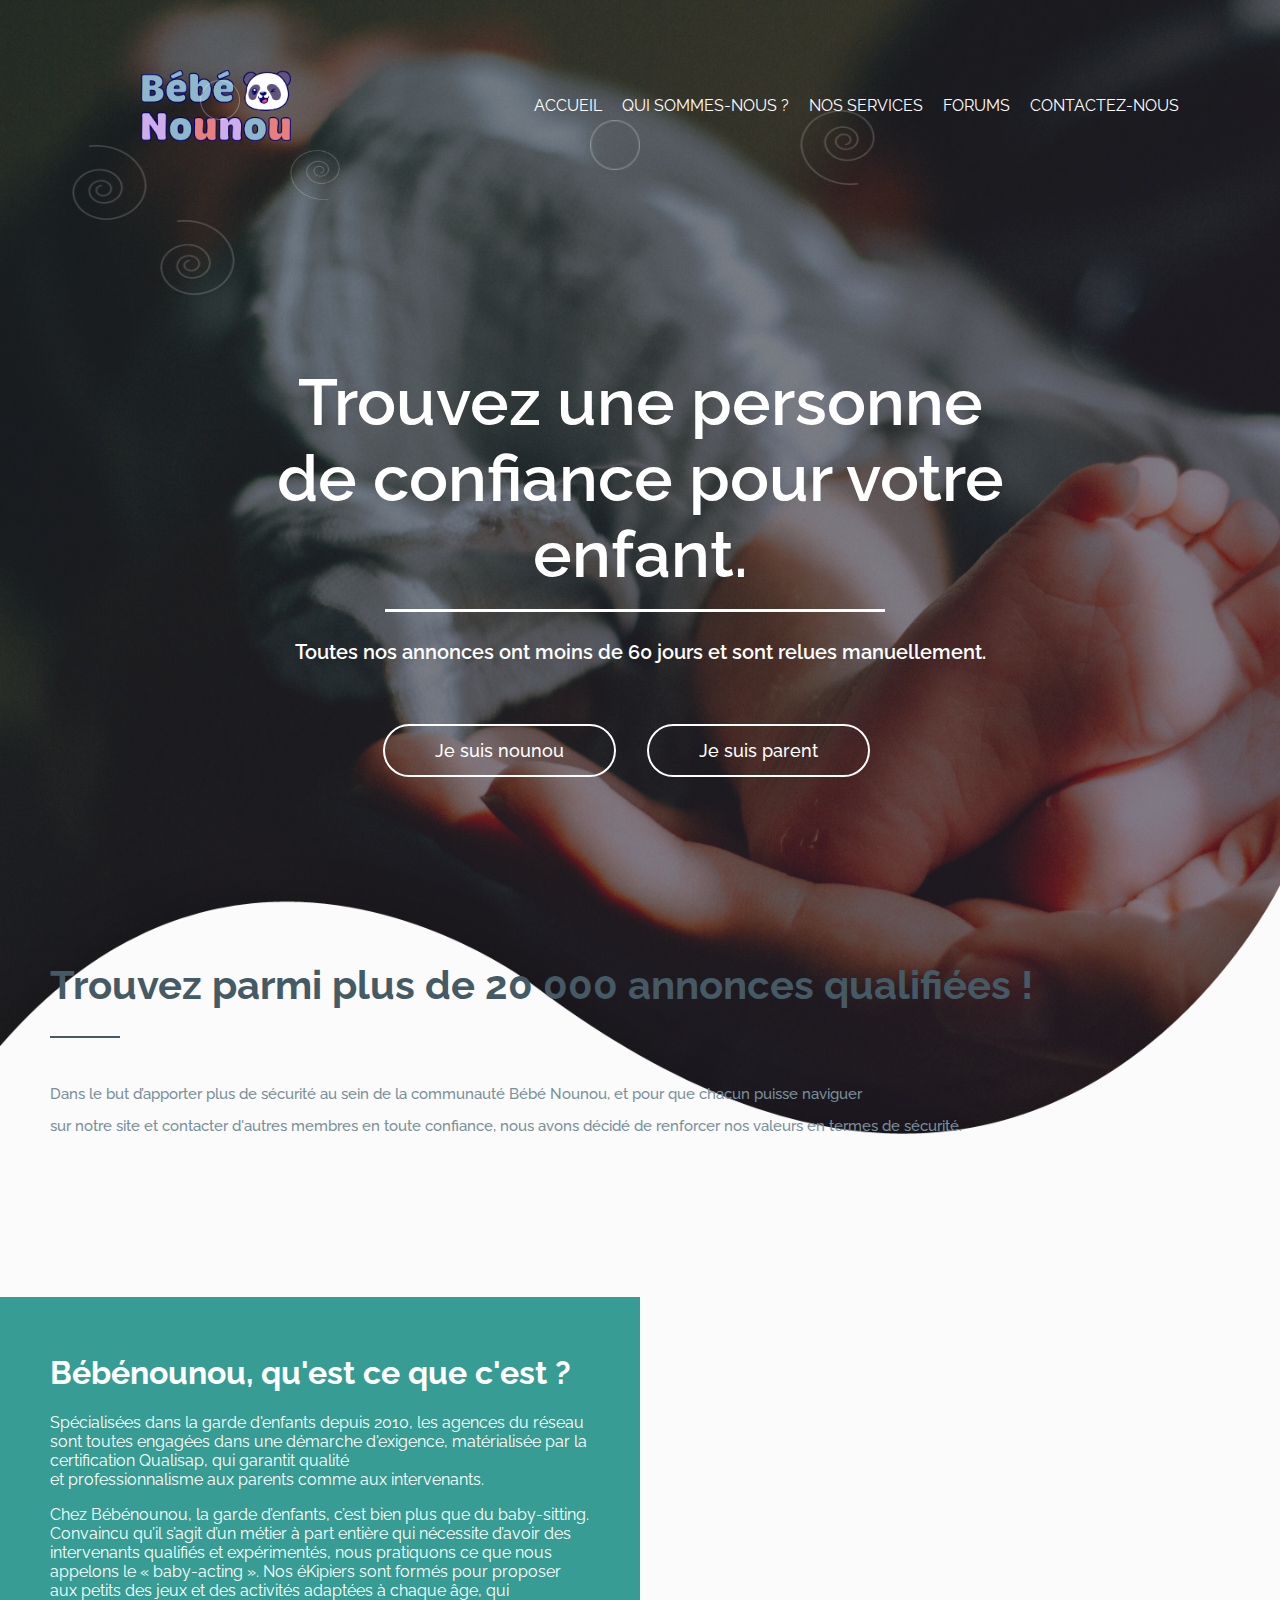
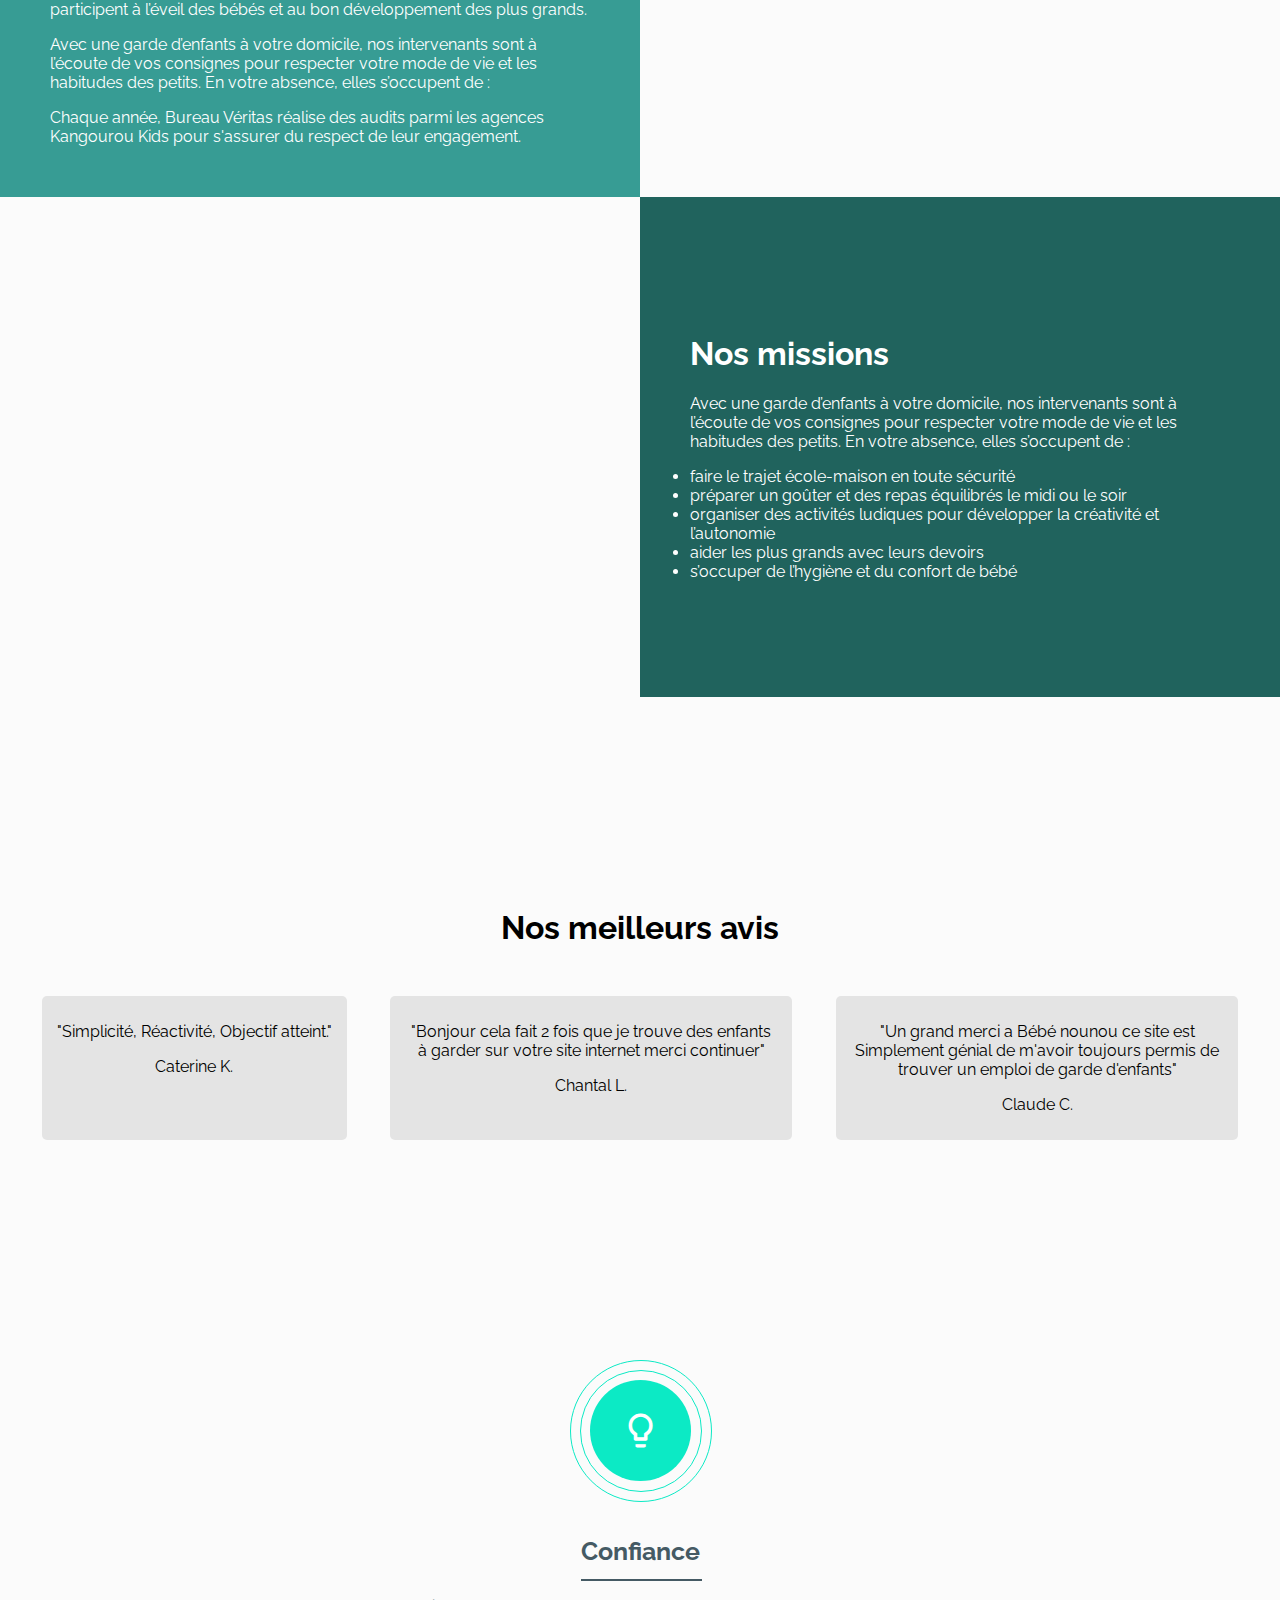
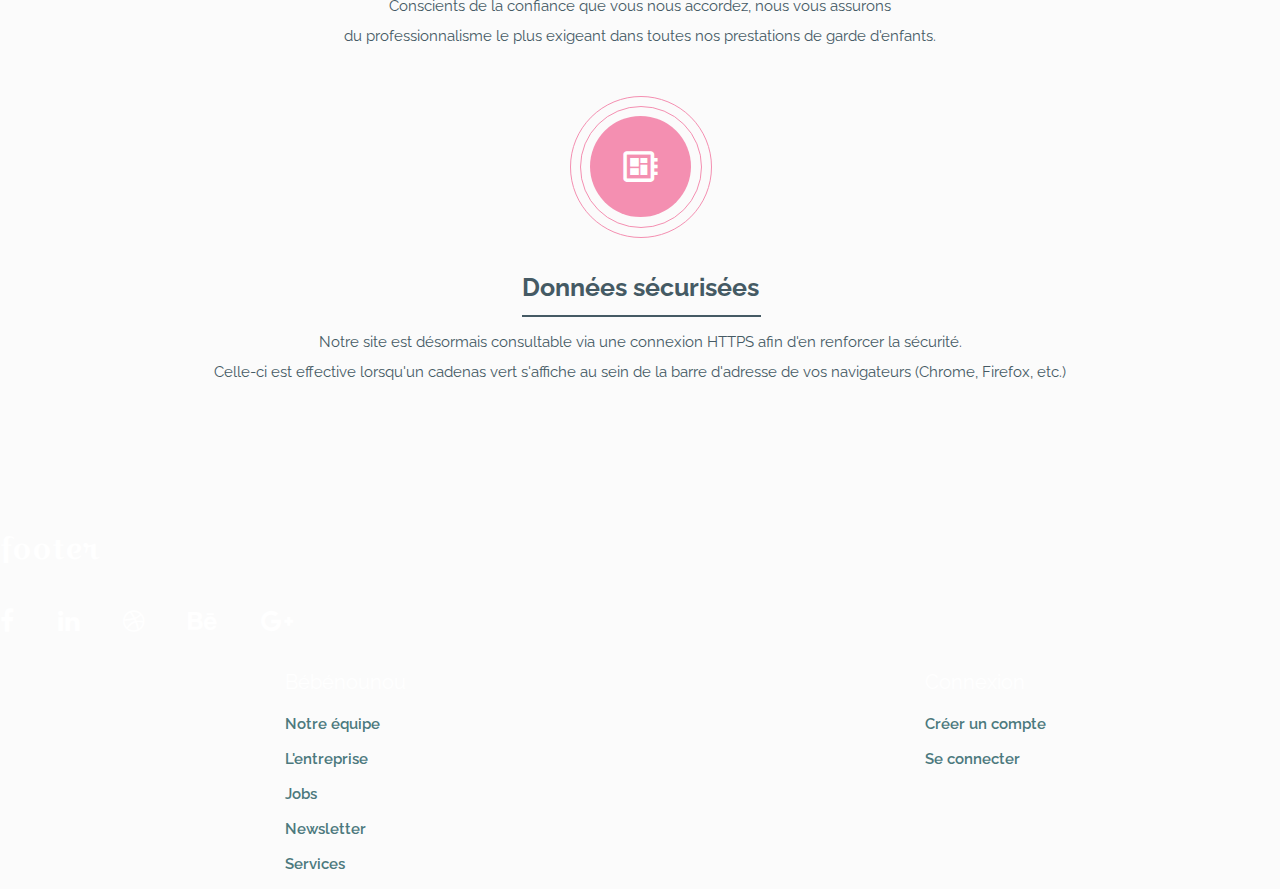
==== commit 28d951df: "navbar add" ====
--- a/index.html
+++ b/index.html
@@ -33,7 +33,7 @@
 <div class="nav">
     <img class="logo" src="img/logo.png" alt="" />
     <div class="main-nav" id="myNav">
-          <a href="#">Accueil</a>
+          <a href="index.html">Accueil</a>
           <a href="information.html">Qui sommes-nous ?</a>
           <a href="#">Nos services</a>
           <a href="test">Forums</a>
@@ -60,7 +60,7 @@
       <img class="logo" src="img/logo.png" alt="" />
       
       <ul id="menu">
-        <a href="#"><li>Accueil</li></a>
+        <a href="index.html"><li>Accueil</li></a>
         <a href="information.html"><li>Qui sommes-nous ?</li></a>
         <a href="#"><li>Nos services</li></a>
         <a href="test"><li>Forums</li></a>
--- a/style.css
+++ b/style.css
@@ -627,6 +627,42 @@
   padding-bottom: 200px;
   padding-top: 130px;
   text-align: center;
+<<<<<<< HEAD
+}
+
+.avantages{
+  display: flex;
+  justify-content: space-between;
+}
+
+.avantages h2, .avantages p{
+  text-align: center;
+}
+
+.avantages img{
+  display: block;
+  margin-left: auto;
+  margin-right: auto;
+  width: 50%;
+}
+
+.icons{
+  margin-left: 50px;
+  margin-right: 50px;
+}
+
+@media only screen and (min-width: 375px) 
+  and (min-height: 812px) {
+    .avantages{
+      display: flex;
+      flex-direction: column;
+    }
+
+    .icons{
+      margin-bottom: 50px;
+    }
+}
+=======
   width: 770px;
 }
 
@@ -693,4 +729,5 @@
   margin-left: 50px;
 }
 
-/* FOOTER */+/* FOOTER */
+>>>>>>> b7130df71daab45540547750f4cdb4430fb72eae
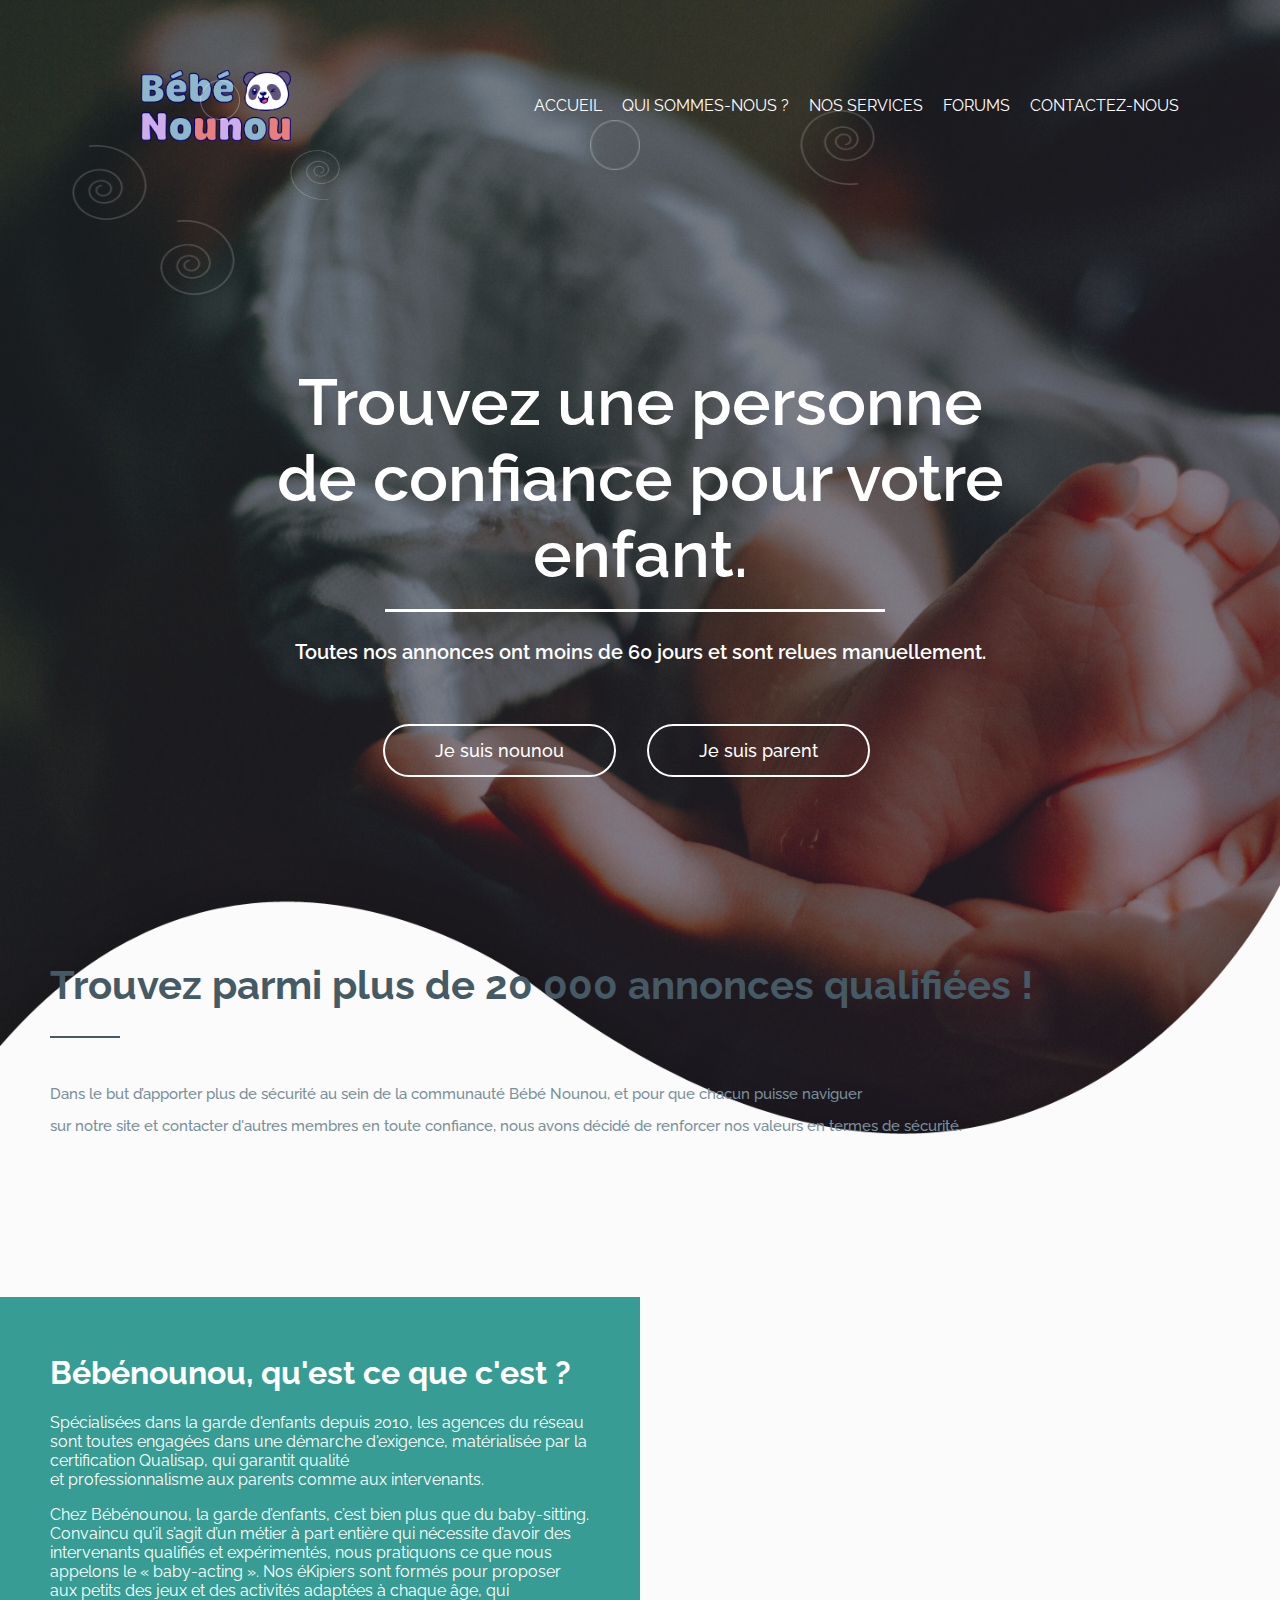
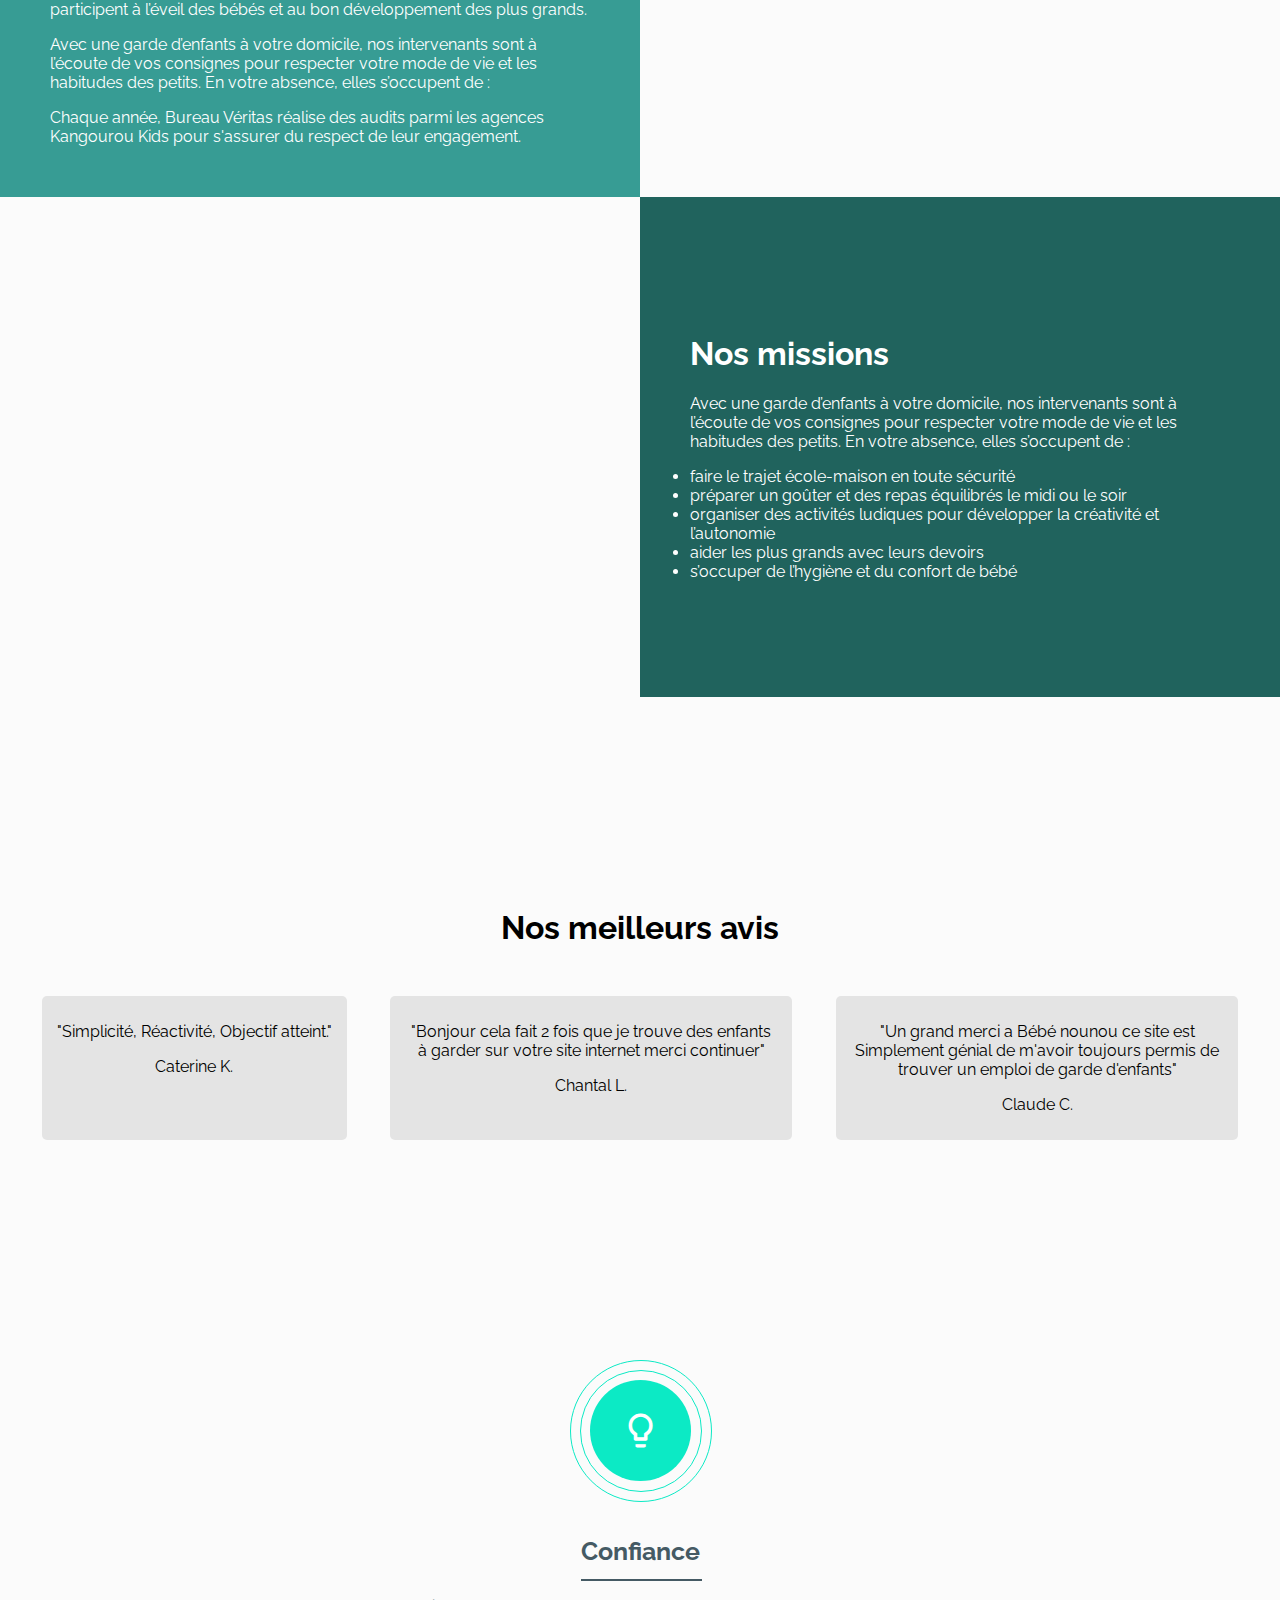
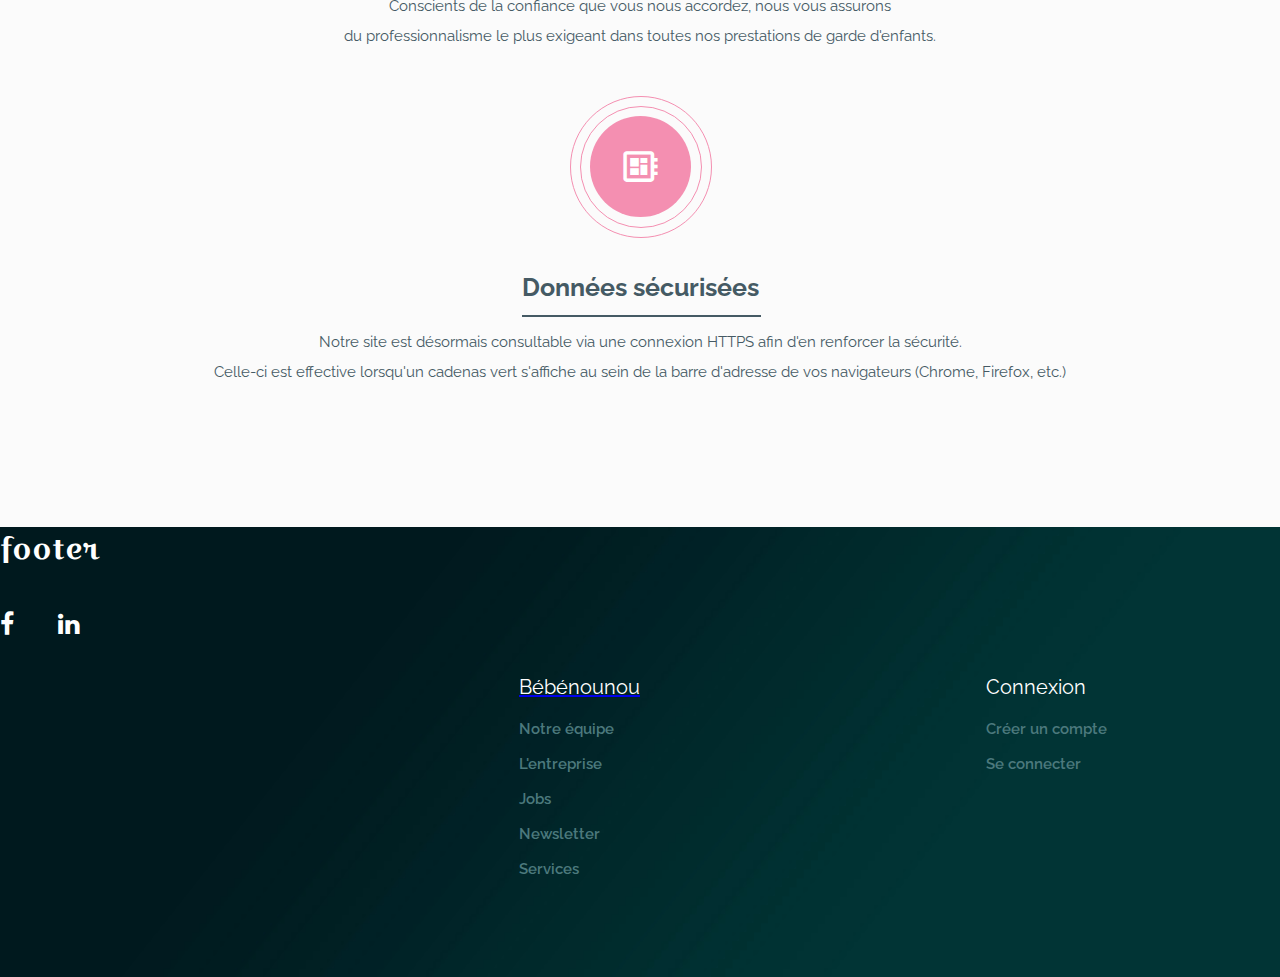
==== commit acd43580: "footer correction" ====
--- a/index.html
+++ b/index.html
@@ -46,7 +46,7 @@
 
 <!-- NAVBAR --> 
 
-<!-- NAVBER-BURGER -->
+<!-- NAVBAR-BURGER -->
 <nav role="navigation">
     <div id="menuToggle">
         
@@ -70,7 +70,7 @@
     </div>
   </nav> 
   
-<!-- NAVBER-BURGER -->
+<!-- NAVBAR-BURGER -->
               
 <div class="row row-header-text">
     <div class="header-text">
@@ -182,10 +182,8 @@
             <div class="footer-icon">
                 <h2>footer</h2>
                 <p><a href="#"><i aria-hidden="true" class="fa fa-facebook"></i></a><a href="#"><i
-                            aria-hidden="true" class="fa fa-linkedin"></i></a><a href="#"><i aria-hidden="true"
-                            class="fa fa-dribbble"></i></a><a href="#"><i aria-hidden="true"
-                            class="fa fa-behance"></i></a><a href="#"><i aria-hidden="true"
-                            class="fa fa-google-plus"></i></a></p>
+                            aria-hidden="true" class="fa fa-linkedin"></i></a><a href="#"><i aria-hidden="true"></i>
+                            </p>
 
             </div>
 
--- a/style.css
+++ b/style.css
@@ -171,42 +171,6 @@
   transform: none;
 }
 
-/* NAVBAR-BURGER */
-
-  
-  
-  /* @media only screen and (min-width: 375px) 
-  and (min-height: 812px) {
-    
-  .main-nav a:not(:first-child) {display: none;}
-  .main-nav a.icon {
-    float: right;
-    display: block;
-  }
-
-  .main-nav.responsive {position: relative;}
-  .main-nav.responsive a.icon {
-    position: absolute;
-    right: 0;
-    top: 0;
-  }
-  .main-nav.responsive a {
-    float: none;
-    display: block;
-    text-align: left;
-  }
-
-  .logo{
-    display: none;
-  }
-
-  .main-nav{
-    display: flex;
-    flex-wrap: wrap;
-    justify-content: left;
-  }
-} */
-
 
 header::after {
   content: "";
@@ -627,42 +591,6 @@
   padding-bottom: 200px;
   padding-top: 130px;
   text-align: center;
-<<<<<<< HEAD
-}
-
-.avantages{
-  display: flex;
-  justify-content: space-between;
-}
-
-.avantages h2, .avantages p{
-  text-align: center;
-}
-
-.avantages img{
-  display: block;
-  margin-left: auto;
-  margin-right: auto;
-  width: 50%;
-}
-
-.icons{
-  margin-left: 50px;
-  margin-right: 50px;
-}
-
-@media only screen and (min-width: 375px) 
-  and (min-height: 812px) {
-    .avantages{
-      display: flex;
-      flex-direction: column;
-    }
-
-    .icons{
-      margin-bottom: 50px;
-    }
-}
-=======
   width: 770px;
 }
 
@@ -716,7 +644,6 @@
   font-family: "Raleway", sans-serif;
   font-size: 20px;
   font-weight: 400;
-  margin-left: 50px;
   color: #fff;
 }
 
@@ -726,8 +653,6 @@
   font-weight: 600;
   color: #4c797d;
   text-decoration: none;
-  margin-left: 50px;
-}
-
-/* FOOTER */
->>>>>>> b7130df71daab45540547750f4cdb4430fb72eae
+}
+
+/* FOOTER */--- a/responsive.css
+++ b/responsive.css
@@ -74,39 +74,6 @@
 
  }
 
- /* @media only screen and (min-width: 375px) 
-  and (min-height: 812px) {
-    
-  .main-nav a:not(:first-child) {display: none;}
-  .main-nav a.icon {
-    float: right;
-    display: block;
-  }
-
-  .main-nav.responsive {position: relative;}
-  .main-nav.responsive a.icon {
-    position: absolute;
-    right: 0;
-    top: 0;
-  }
-  .main-nav.responsive a {
-    float: none;
-    display: block;
-    text-align: left;
-  }
-
-  .logo{
-    display: none;
-  }
-
-  .main-nav{
-    display: flex;
-    flex-wrap: wrap;
-    justify-content: left;
-  }
-} */
-
-
 
  /* CONCEPT */
 
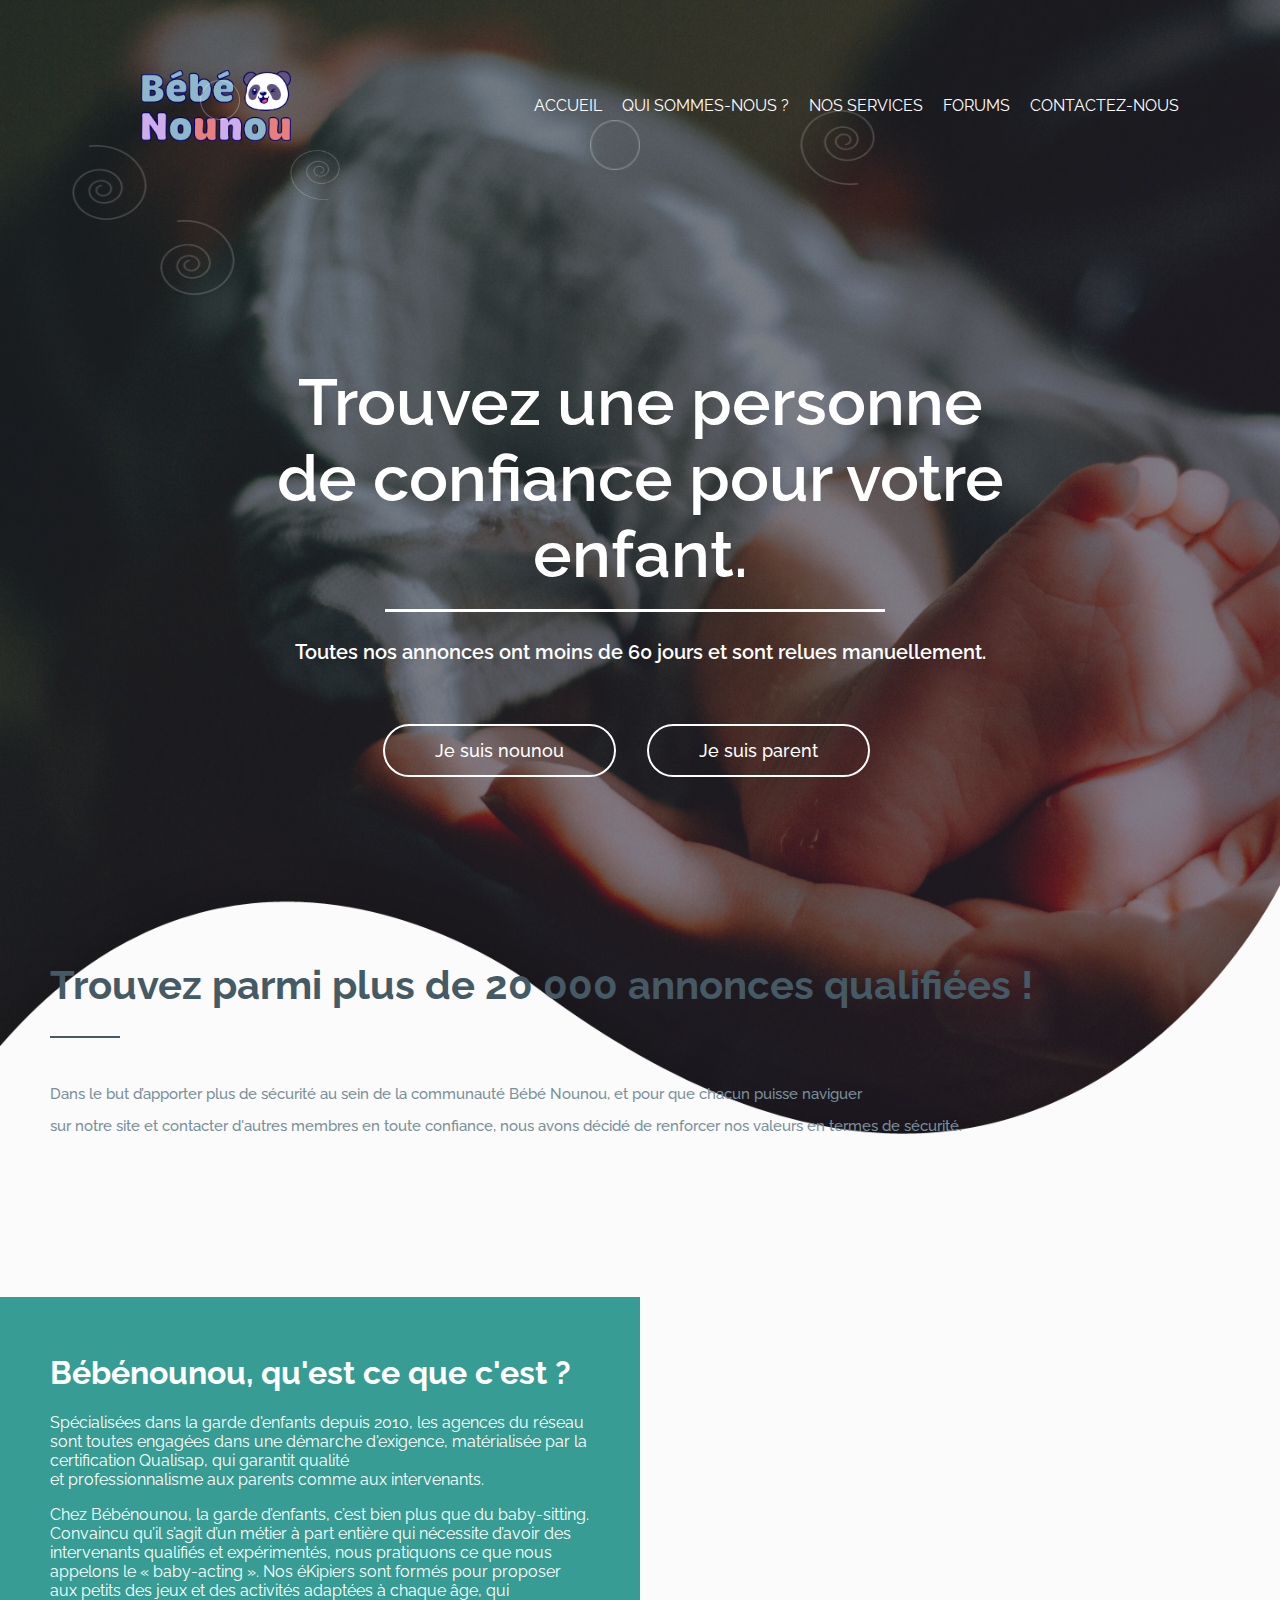
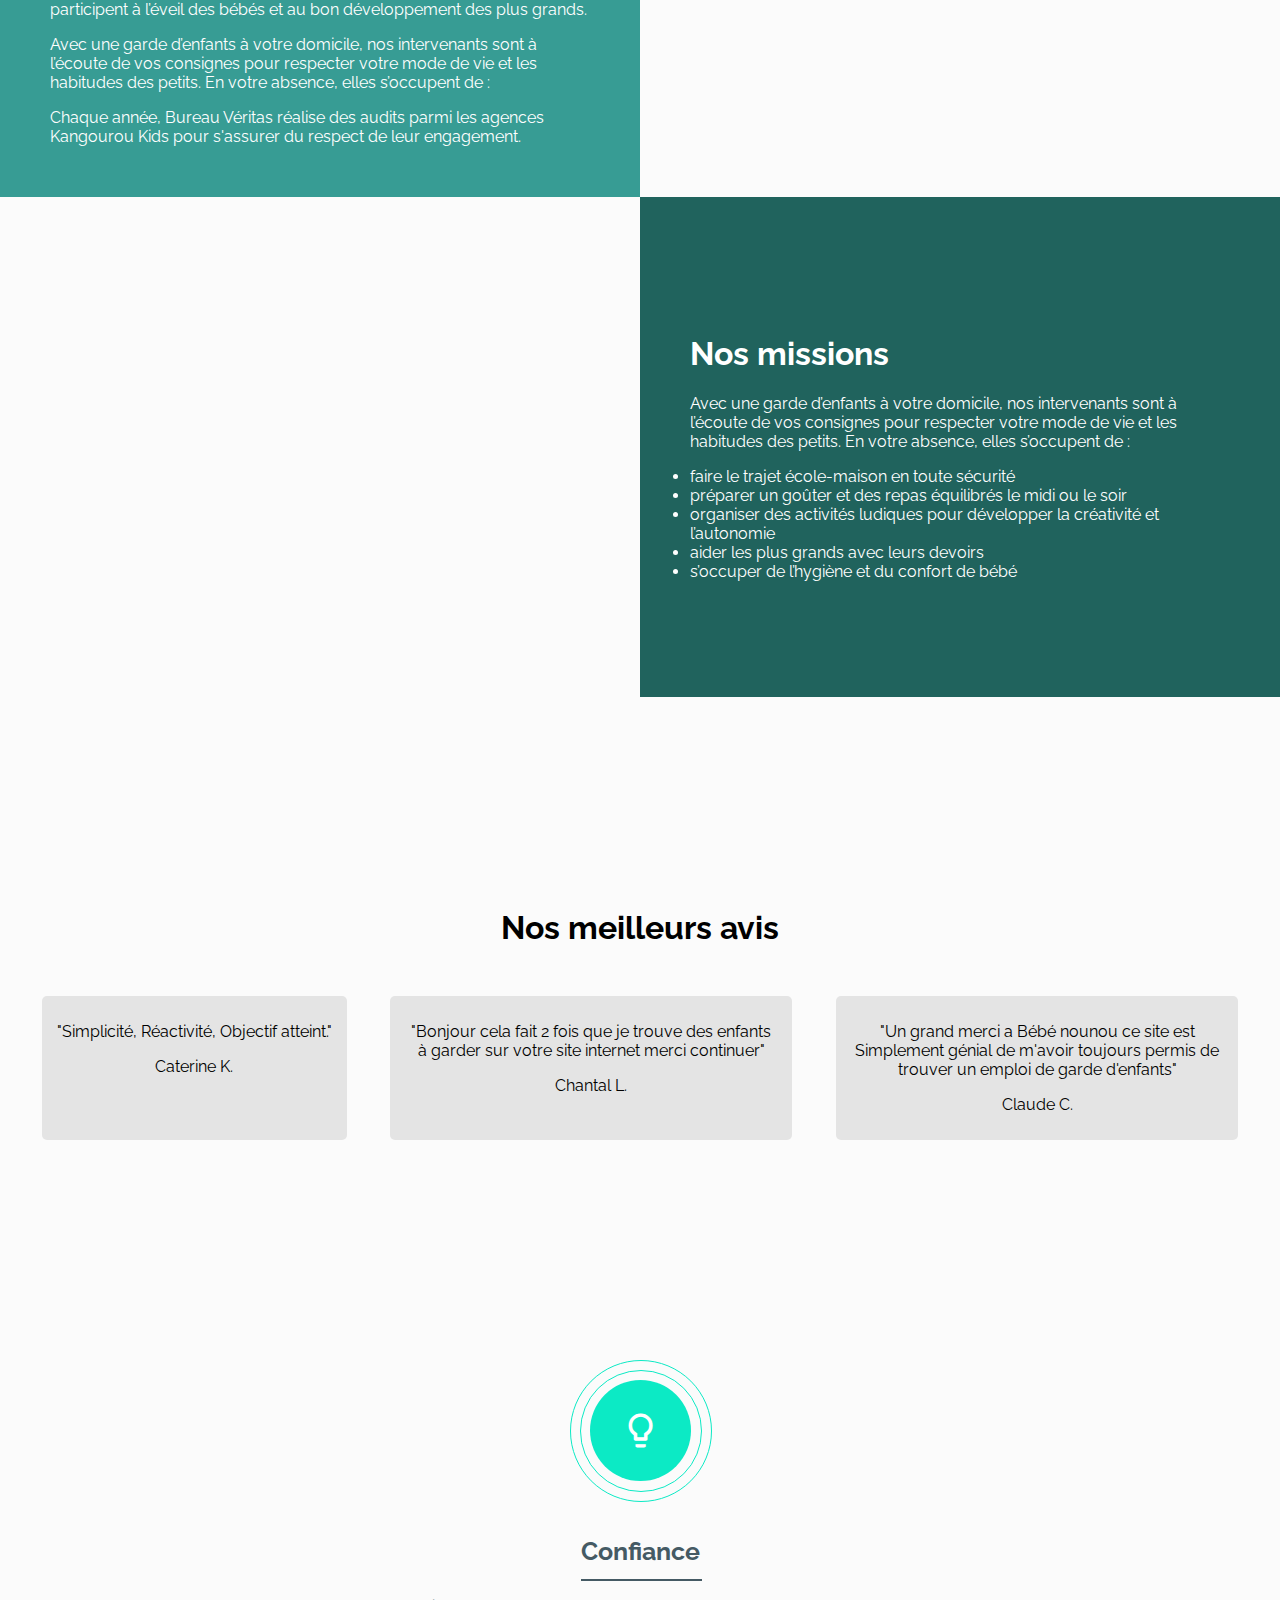
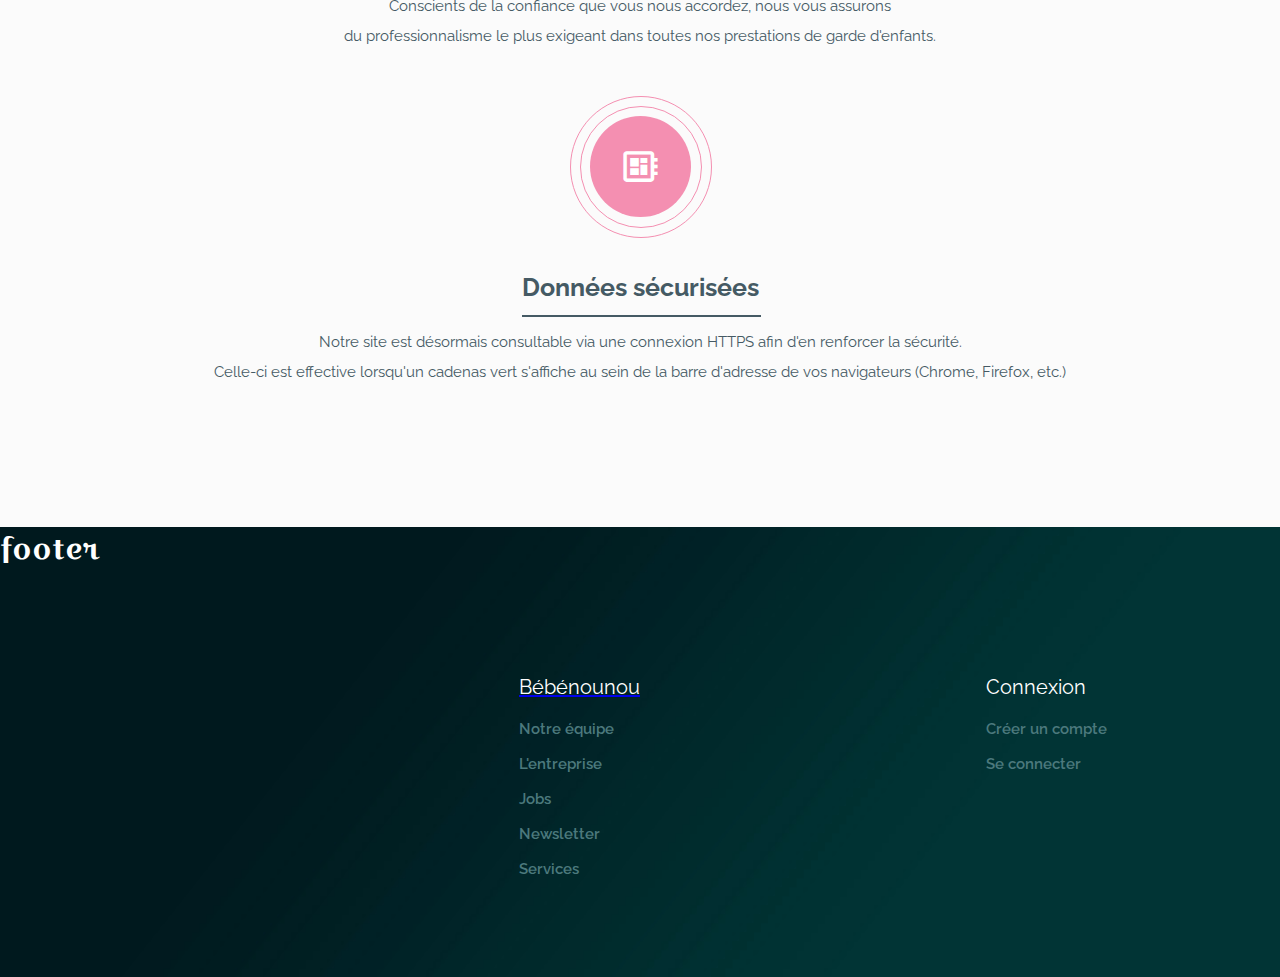
==== commit ec324072: "footer modification" ====
--- a/index.html
+++ b/index.html
@@ -9,7 +9,6 @@
     <link href="https://fonts.googleapis.com/css?family=Raleway:400,500,600,700,800,900" rel="stylesheet">
     <link href="https://fonts.googleapis.com/icon?family=Material+Icons" rel="stylesheet">
 
-    <link rel="stylesheet" href="https://cdnjs.cloudflare.com/ajax/libs/font-awesome/4.7.0/css/font-awesome.min.css">
     <link rel="stylesheet" href="style.css">
     <link rel="stylesheet" href="responsive.css">
 </head>
@@ -38,8 +37,6 @@
           <a href="#">Nos services</a>
           <a href="test">Forums</a>
           <a href="form.html">Contactez-nous</a>
-          <a href="javascript:void(0);" class="icon" onclick="myFunction()">
-            <i class="fa fa-bars"></i>
           </a>
     </div>
 </div>
--- a/style.css
+++ b/style.css
@@ -69,8 +69,6 @@
 }
 
 
-
-
 #menuToggle input
 {
   display: none;
@@ -310,7 +308,7 @@
 }
 
 /* BOUTONS */
-.wrapper header.header .header-text button {
+button {
   background: transparent none repeat scroll 0 0;
   border: 2px solid #fff;
   border-radius: 60px / 61px;
@@ -318,16 +316,19 @@
   font-family: "Raleway", sans-serif;
   font-size: 18px;
   font-weight: 500;
-  margin-bottom: 170px;
   margin-right: 27px;
   padding: 14px 50px;
 }
 
-.wrapper header.header .header-text button:hover {
+button:hover {
   background: #fff;
   color: #11bdd7;
 }
 
+.wrapper header.header .header-text button{
+  
+  margin-bottom: 170px;
+}
 /* TEXTE EN DESSOUS */
 .wrapper header.header .another-text h3 {
   color: #455a64;
@@ -536,7 +537,7 @@
   font-family: "Raleway", sans-serif;
   width: 100%;
   padding: 12px;
-  border: 1px solid #F07E48;
+  border: 1px solid #afa9a6;
   border-radius: 4px;
   box-sizing: border-box;
   margin-top: 6px;
@@ -552,27 +553,10 @@
   margin-left: 0px;
   width: 100%;
 }
-
-.bouton {
-  font-family: "Raleway", sans-serif;
-  color: white;
-  padding: 12px 20px;
-  border: none;
-  border-radius: 4px;
-  cursor: pointer;
-  background-color: #F07E48 ;
-  text-decoration: none;
-}
-
-.bouton:hover {
-  background-color: #F07E48 ;
-}
-
 .container-form {
  
   box-sizing : border-box;
   border-radius:5px;
-  background-color:#f2f2f2;
   padding:20px;
   width: 100%;
 
@@ -589,9 +573,84 @@
 .title {
   margin: 0 auto;
   padding-bottom: 200px;
-  padding-top: 130px;
+  padding-top: 230px;
   text-align: center;
-  width: 770px;
+
+  background-image: url(img/bg.jpg);
+  background-size: 100% auto;
+  background-repeat: no-repeat;
+}
+
+.vide{
+  margin: 100px;
+}
+
+.avantages{
+  display: flex;
+  justify-content: space-evenly;
+}
+
+.icons{
+  text-align: center;
+
+  margin-left: 50px;
+  margin-right: 50px;
+}
+
+.numbers, .numbersrow2{
+  display: flex;
+  justify-content: space-evenly;
+
+  font-size: 40px;
+  text-align: center;
+}
+
+.numbers h3, .numbers p{
+  margin: 0;
+}
+
+.numbersrow2 h3{
+  margin-bottom: 0;
+}
+
+.numbersrow2 p{
+  margin-top: 0;
+}
+
+.stats h2{
+  margin-top: 150px;
+  margin-bottom: 70px;
+  text-align: center;
+}
+
+.contact{
+  text-align: center;
+}
+
+@media only screen and (min-width: 375px) 
+  and (min-height: 812px) {
+
+  .stats h2{
+    margin-top: 50px;
+  }
+
+  .title{
+    padding: 50px;
+  }
+    
+  .avantages{
+    display: flex;
+    flex-direction: column;
+  }
+
+  .icons{
+    margin-bottom: 50px;
+  }
+
+  .numbers, .numbersrow2{
+    display: flex;
+    flex-direction: column;
+  }
 }
 
 /* FOOTER */
@@ -655,4 +714,4 @@
   text-decoration: none;
 }
 
-/* FOOTER */+/* FOOTER */
